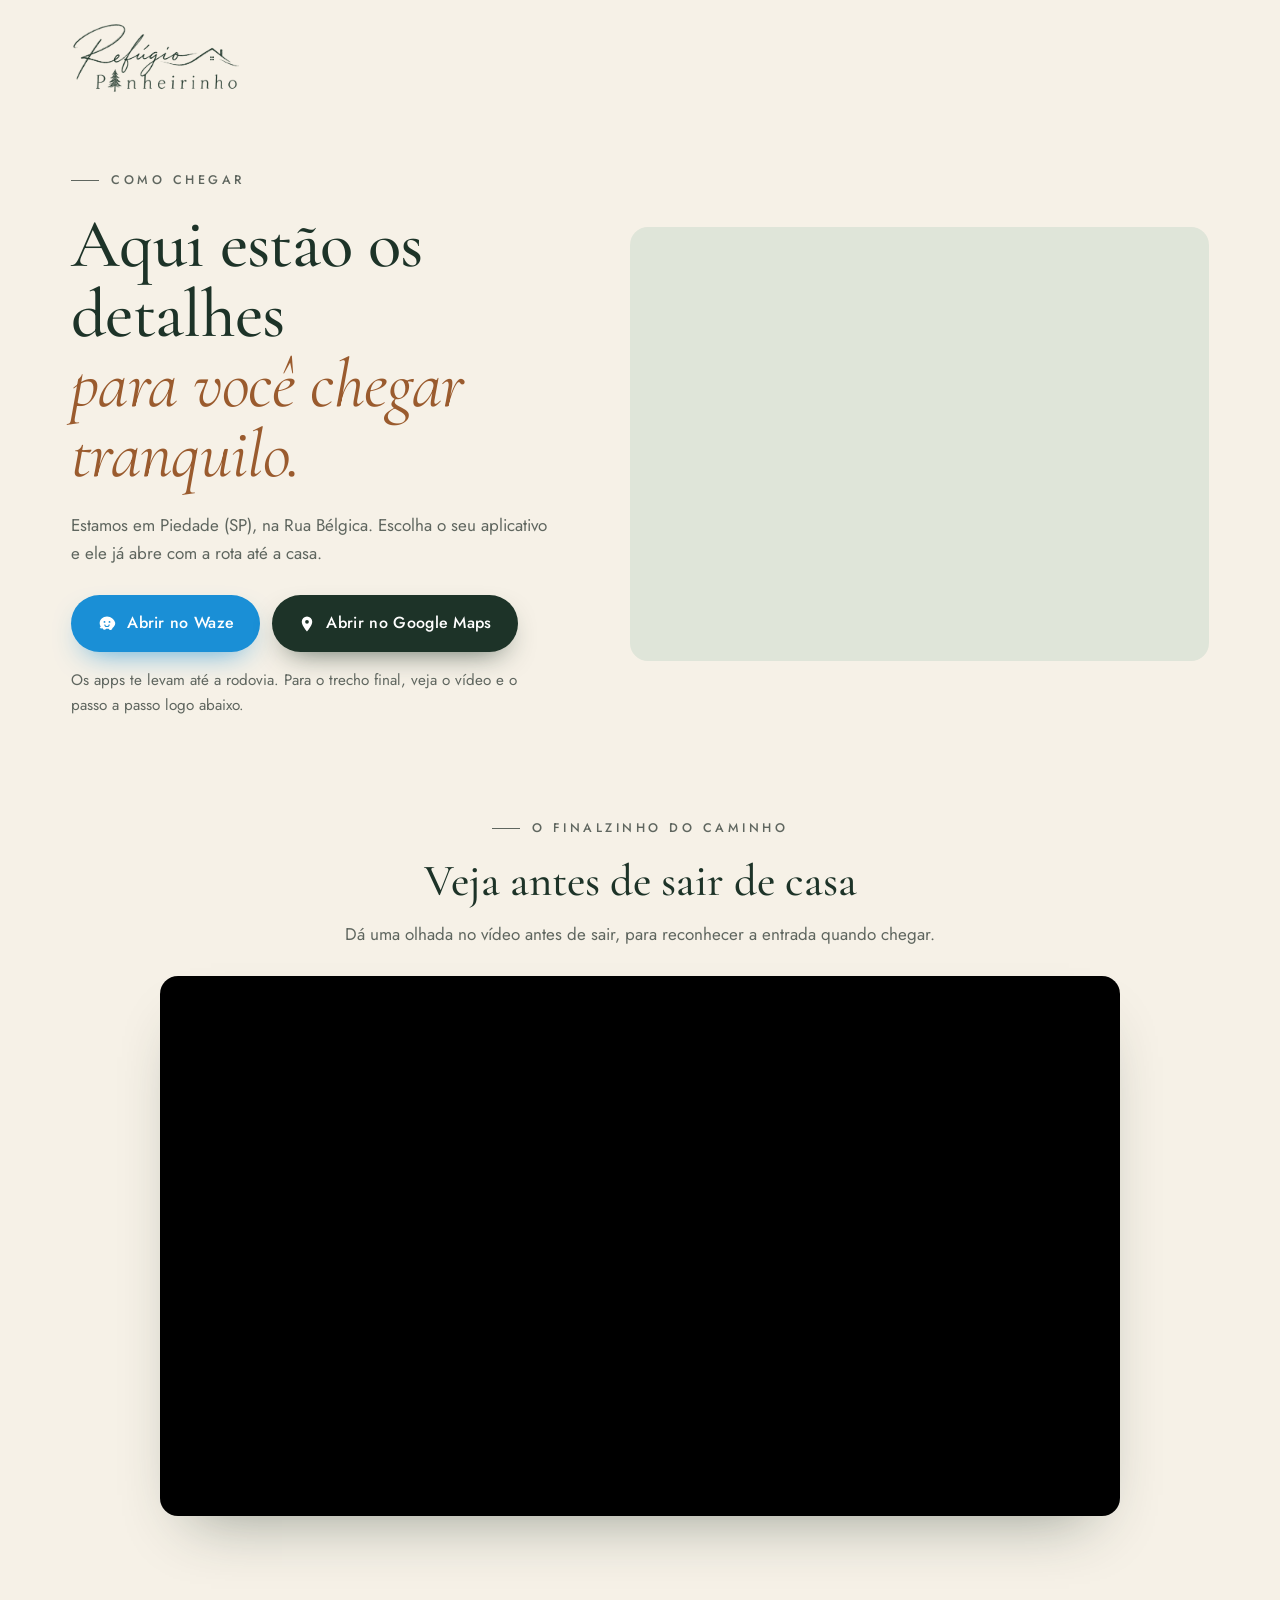
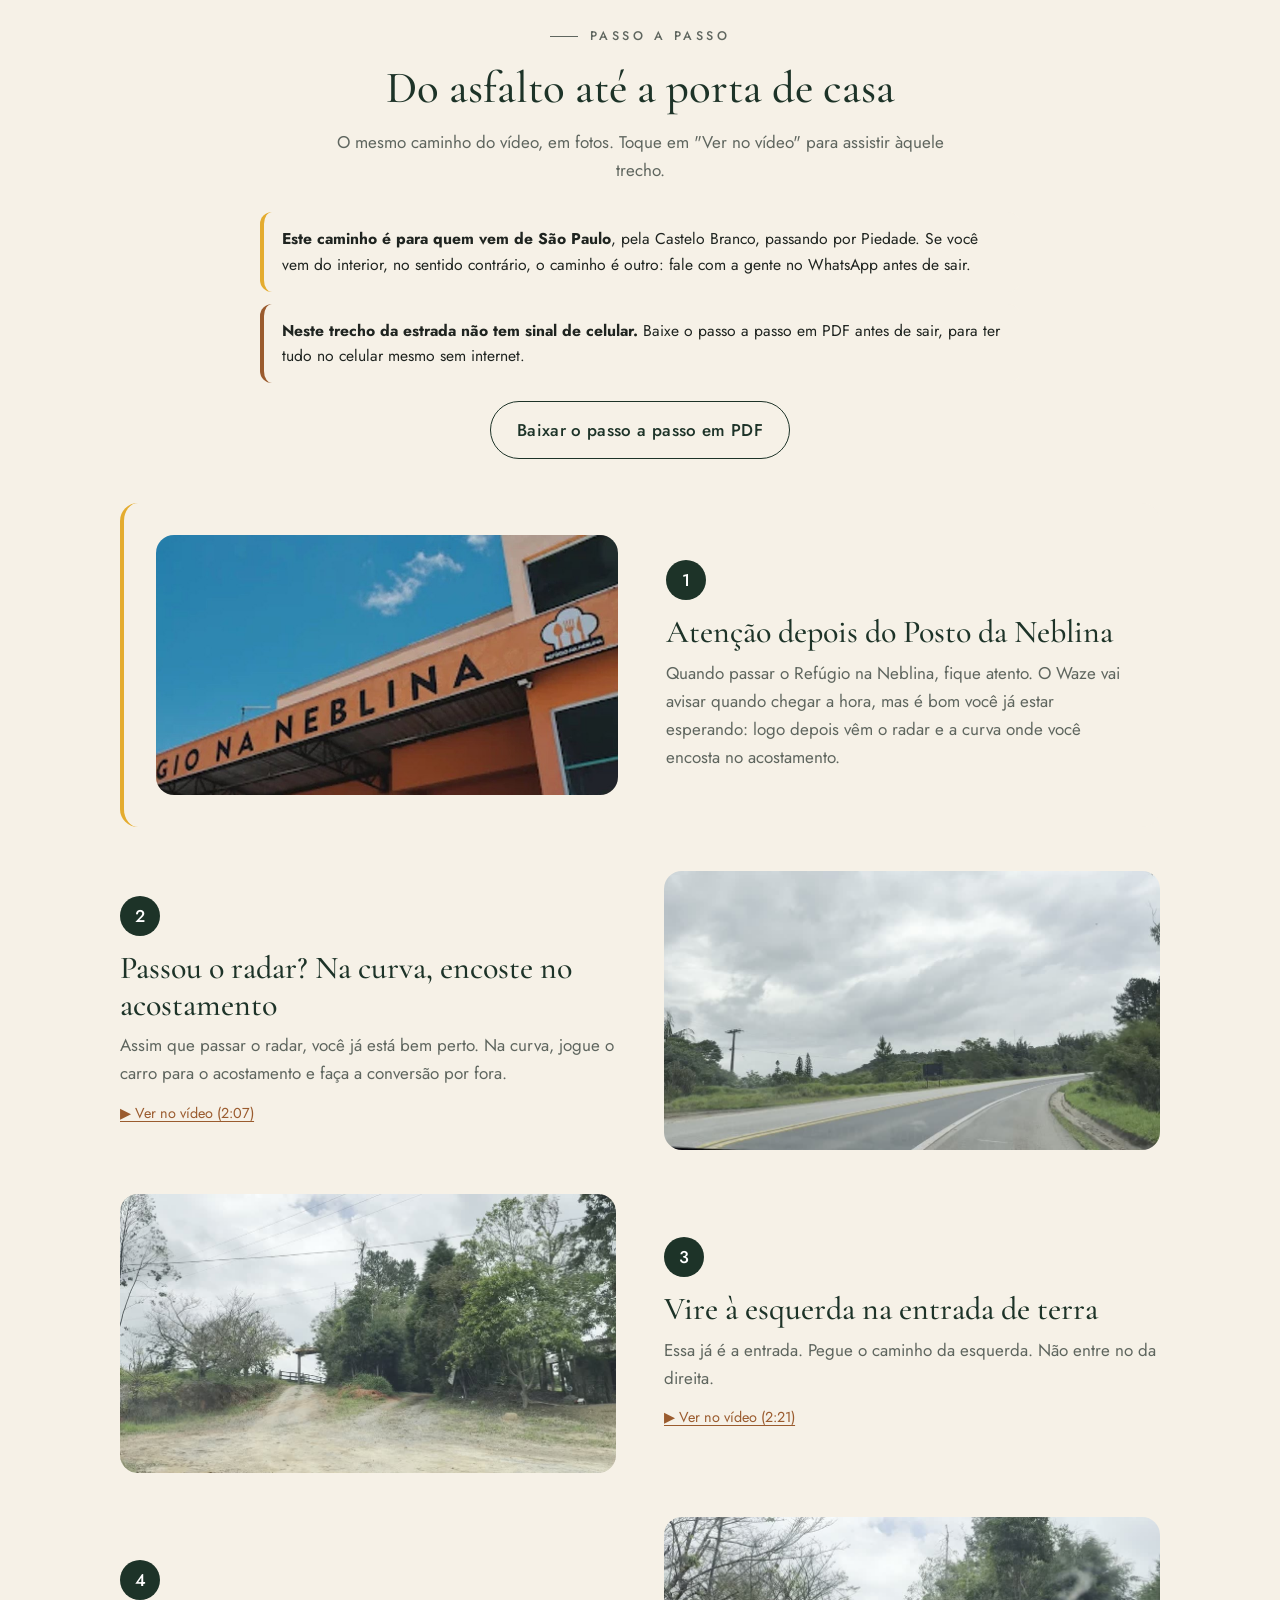
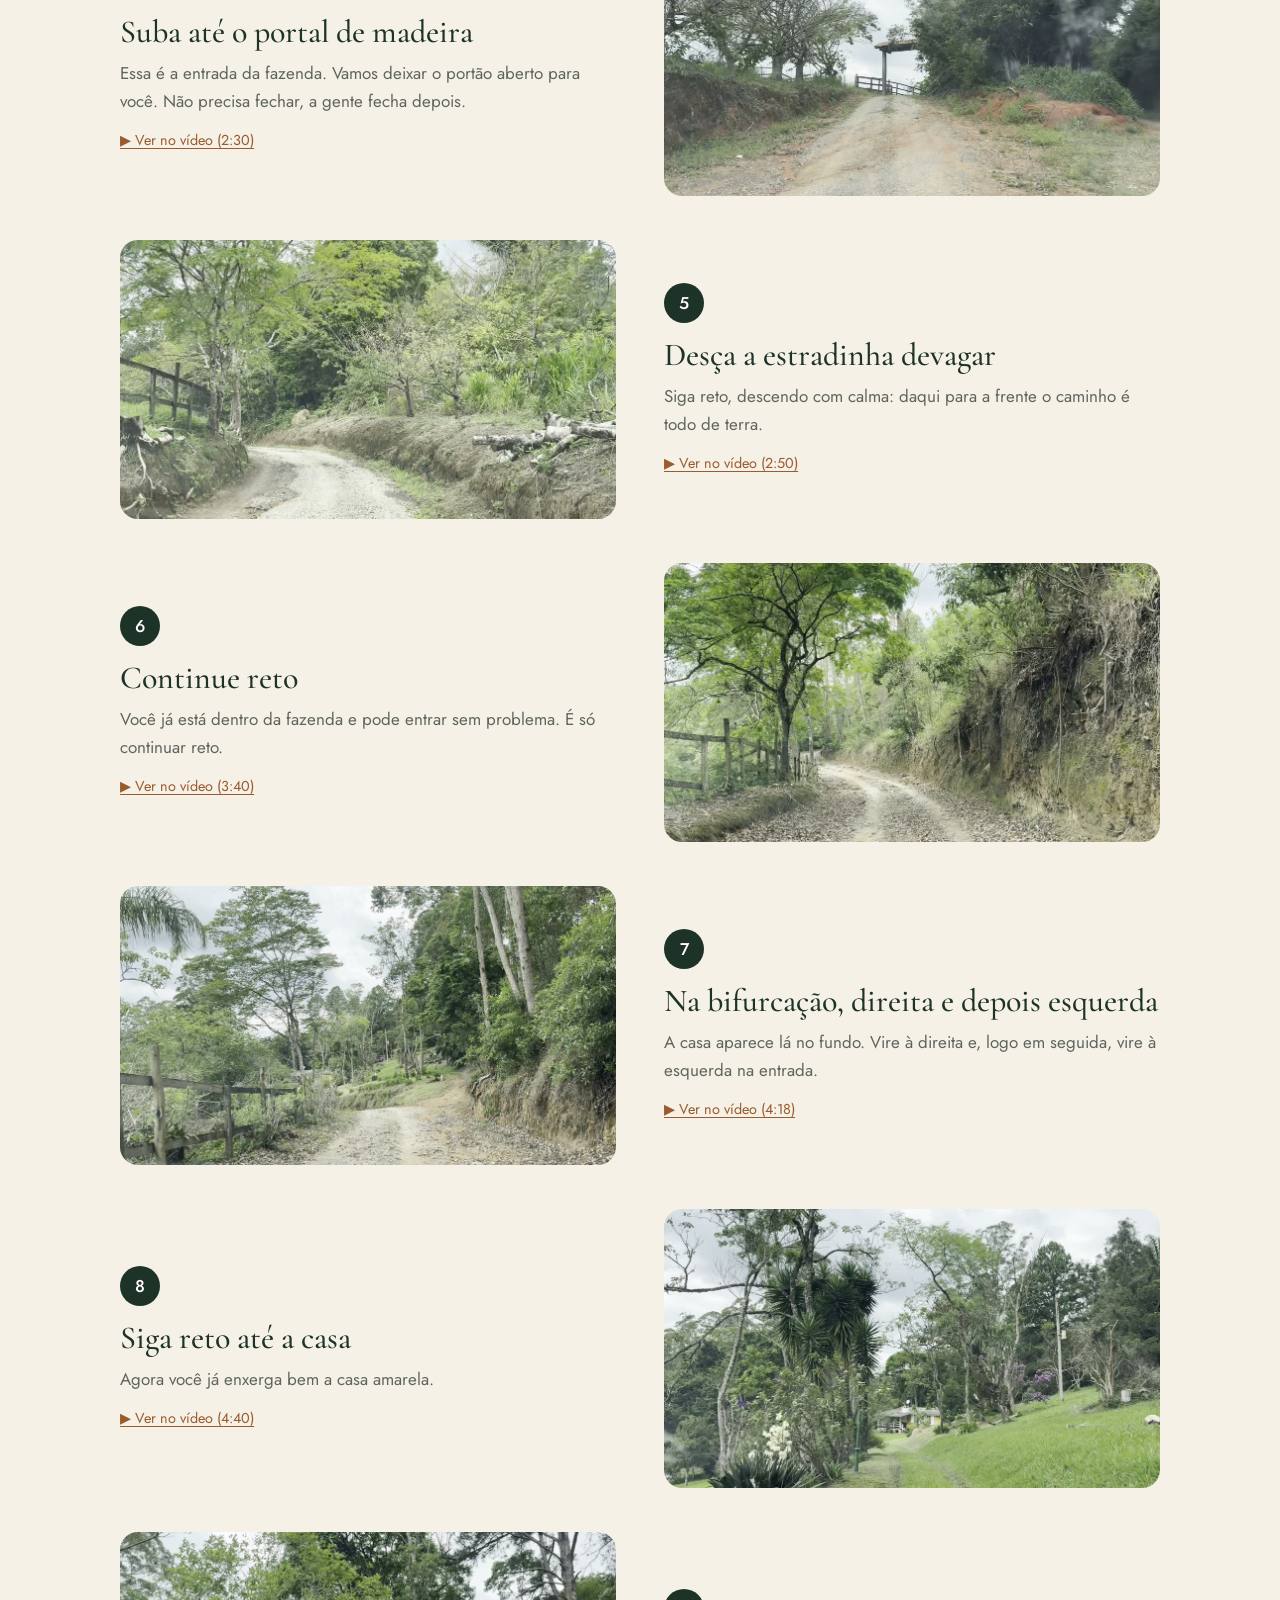
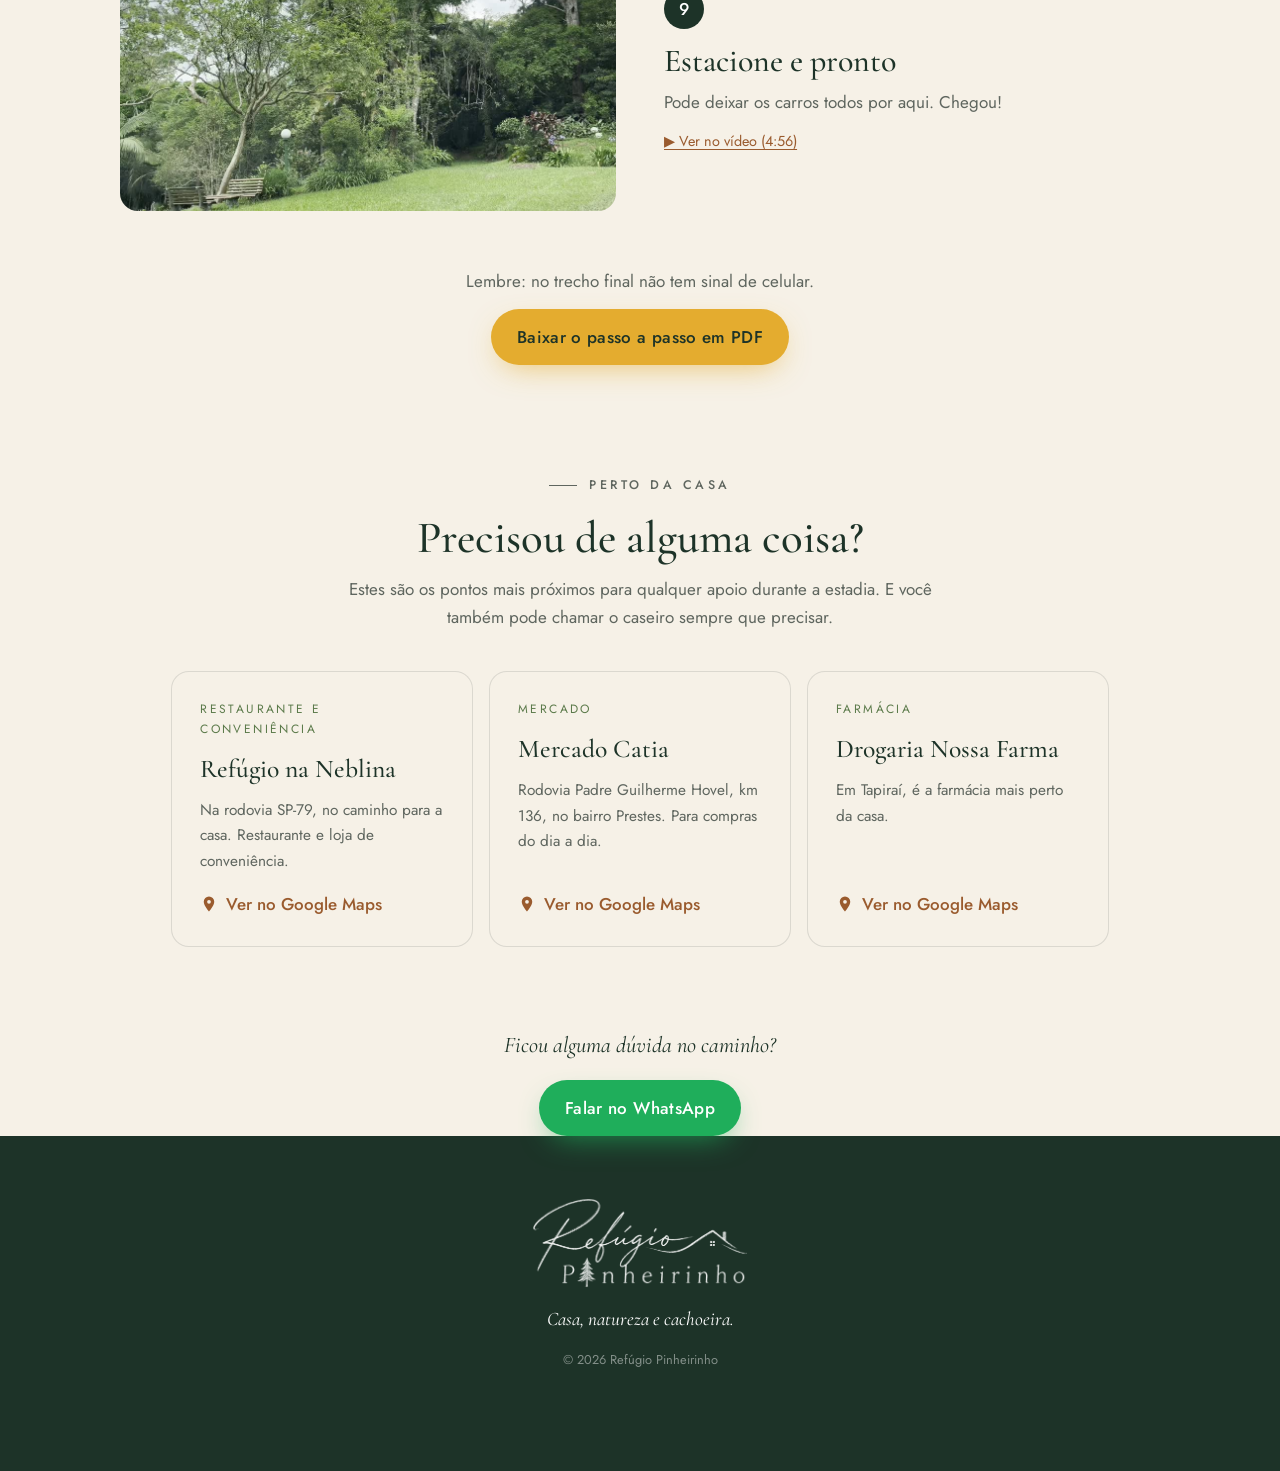
==== localizacao/index.html @ 537b684e "Localização: título acolhedor, aviso de sentido (vindo de São Paulo pela Castelo Branco), aviso de s" ====
<!doctype html>
<html lang="pt-BR">
<head>
  <meta charset="utf-8">
  <meta name="viewport" content="width=device-width, initial-scale=1">
  <title>Como chegar · Refúgio Pinheirinho</title>
  <meta name="description" content="Rota até o Refúgio Pinheirinho, em Piedade (SP): abra no Waze ou no Google Maps e veja o vídeo do trecho final.">
  <meta property="og:title" content="Como chegar ao Refúgio Pinheirinho">
  <meta property="og:description" content="Abra a rota no Waze ou no Google Maps e veja o vídeo do finalzinho do caminho.">
  <meta property="og:image" content="/assets/img/fachada.jpg">
  <meta name="theme-color" content="#1d3328">
  <link rel="icon" href="/assets/img/favicon.svg" type="image/svg+xml">
  <link rel="preconnect" href="https://fonts.googleapis.com">
  <link rel="preconnect" href="https://fonts.gstatic.com" crossorigin>
  <link href="https://fonts.googleapis.com/css2?family=Cormorant+Garamond:ital,wght@0,400;0,500;0,600;1,400;1,500&family=Jost:wght@300;400;500;600&display=swap" rel="stylesheet">
  <link rel="stylesheet" href="/assets/css/style.css?v=202611122143">
</head>
<body class="loc">

<header class="loc__top">
  <div class="wrap">
    <a href="/" class="loc__logo" aria-label="Refúgio Pinheirinho"><img src="/assets/img/logo-dark.png" alt="Refúgio Pinheirinho"></a>
  </div>
</header>

<main>
  <section class="local loc__intro">
    <div class="wrap local__grid">
      <div>
        <p class="eyebrow">Como chegar</p>
        <h1 class="h2">Aqui estão os detalhes<br><em>para você chegar tranquilo.</em></h1>
        <p>Estamos em Piedade (SP), na Rua Bélgica. Escolha o seu aplicativo e ele já abre com a rota até a casa.</p>
        <div class="local__actions">
          <a class="btn btn--route btn--waze" id="lnkWaze" target="_blank" rel="noopener">
            <svg viewBox="0 0 24 24" width="20" height="20" aria-hidden="true"><path fill="currentColor" d="M12 3C7 3 3.2 6.6 3.2 11.1c0 1.6.5 3 1.3 4.2-.5.4-1 1-1.3 1.5.9.5 2.3.6 3.4.4a2.4 2.4 0 0 0 4.4.6h3a2.4 2.4 0 0 0 4.6-.9c2-1.4 3.3-3.6 3.3-6C21 6.6 17 3 12 3Zm-3 7.6a1.1 1.1 0 1 1 0-2.2 1.1 1.1 0 0 1 0 2.2Zm6 0a1.1 1.1 0 1 1 0-2.2 1.1 1.1 0 0 1 0 2.2Zm-6.2 1.9h1.2a2 2 0 0 0 4 0h1.2a3.2 3.2 0 0 1-6.4 0Z"/></svg>
            Abrir no Waze
          </a>
          <a class="btn btn--route btn--gmaps" id="lnkGoogle" target="_blank" rel="noopener">
            <svg viewBox="0 0 24 24" width="18" height="18" aria-hidden="true"><path fill="currentColor" d="M12 2a7 7 0 0 0-7 7c0 5.2 7 13 7 13s7-7.8 7-13a7 7 0 0 0-7-7Zm0 9.5A2.5 2.5 0 1 1 12 6.5a2.5 2.5 0 0 1 0 5Z"/></svg>
            Abrir no Google Maps
          </a>
        </div>
        <p class="local__tip">Os apps te levam até a rodovia. Para o trecho final, veja o vídeo e o passo a passo logo abaixo.</p>
      </div>
      <div class="local__map" id="mapBox"></div>
    </div>

    <div class="wrap route" id="rota">
      <div class="route__head">
        <p class="eyebrow">O finalzinho do caminho</p>
        <h2>Veja antes de sair de casa</h2>
        <p>Dá uma olhada no vídeo antes de sair, para reconhecer a entrada quando chegar.</p>
      </div>
      <div class="route__video" id="routeVideo"></div>
    </div>

    <div class="wrap steps" id="passos">
      <div class="route__head">
        <p class="eyebrow">Passo a passo</p>
        <h2>Do asfalto até a porta de casa</h2>
        <p>O mesmo caminho do vídeo, em fotos. Toque em "Ver no vídeo" para assistir àquele trecho.</p>
      </div>
      <div class="steps__notes">
        <p class="steps__note"><strong>Este caminho é para quem vem de São Paulo</strong>, pela Castelo Branco, passando por Piedade. Se você vem do interior, no sentido contrário, o caminho é outro: fale com a gente no WhatsApp antes de sair.</p>
        <p class="steps__note steps__note--signal"><strong>Neste trecho da estrada não tem sinal de celular.</strong> Baixe o passo a passo em PDF antes de sair, para ter tudo no celular mesmo sem internet.</p>
        <a class="btn btn--line steps__pdf" href="/assets/pdf/como-chegar-refugio-pinheirinho.pdf" download>Baixar o passo a passo em PDF</a>
      </div>
      <ol class="steps__list">
        <li class="step step--alert">
          <figure class="step__img"><img src="/assets/img/rota-0.jpg" alt="Fachada do Refúgio na Neblina, na rodovia" loading="lazy"></figure>
          <div class="step__txt">
            <span class="step__n">1</span>
            <h3>Atenção depois do Posto da Neblina</h3>
            <p>Quando passar o Refúgio na Neblina, fique atento. O Waze vai avisar quando chegar a hora, mas é bom você já estar esperando: logo depois vêm o radar e a curva onde você encosta no acostamento.</p>
          </div>
        </li>
        <li class="step">
          <figure class="step__img"><img src="/assets/img/rota-1.jpg" alt="Encoste no acostamento" loading="lazy"></figure>
          <div class="step__txt">
            <span class="step__n">2</span>
            <h3>Passou o radar? Na curva, encoste no acostamento</h3>
            <p>Assim que passar o radar, você já está bem perto. Na curva, jogue o carro para o acostamento e faça a conversão por fora.</p>
            <button type="button" class="step__play" data-t="127">▶ Ver no vídeo (2:07)</button>
          </div>
        </li>
        <li class="step">
          <figure class="step__img"><img src="/assets/img/rota-2.jpg" alt="Vire à esquerda na entrada de terra" loading="lazy"></figure>
          <div class="step__txt">
            <span class="step__n">3</span>
            <h3>Vire à esquerda na entrada de terra</h3>
            <p>Essa já é a entrada. Pegue o caminho da esquerda. Não entre no da direita.</p>
            <button type="button" class="step__play" data-t="141">▶ Ver no vídeo (2:21)</button>
          </div>
        </li>
        <li class="step">
          <figure class="step__img"><img src="/assets/img/rota-3.jpg" alt="Suba até o portal de madeira" loading="lazy"></figure>
          <div class="step__txt">
            <span class="step__n">4</span>
            <h3>Suba até o portal de madeira</h3>
            <p>Essa é a entrada da fazenda. Vamos deixar o portão aberto para você. Não precisa fechar, a gente fecha depois.</p>
            <button type="button" class="step__play" data-t="150">▶ Ver no vídeo (2:30)</button>
          </div>
        </li>
        <li class="step">
          <figure class="step__img"><img src="/assets/img/rota-4.jpg" alt="Desça a estradinha devagar" loading="lazy"></figure>
          <div class="step__txt">
            <span class="step__n">5</span>
            <h3>Desça a estradinha devagar</h3>
            <p>Siga reto, descendo com calma: daqui para a frente o caminho é todo de terra.</p>
            <button type="button" class="step__play" data-t="170">▶ Ver no vídeo (2:50)</button>
          </div>
        </li>
        <li class="step">
          <figure class="step__img"><img src="/assets/img/rota-5.jpg" alt="Continue reto" loading="lazy"></figure>
          <div class="step__txt">
            <span class="step__n">6</span>
            <h3>Continue reto</h3>
            <p>Você já está dentro da fazenda e pode entrar sem problema. É só continuar reto.</p>
            <button type="button" class="step__play" data-t="220">▶ Ver no vídeo (3:40)</button>
          </div>
        </li>
        <li class="step">
          <figure class="step__img"><img src="/assets/img/rota-6.jpg" alt="Na bifurcação, direita e depois esquerda" loading="lazy"></figure>
          <div class="step__txt">
            <span class="step__n">7</span>
            <h3>Na bifurcação, direita e depois esquerda</h3>
            <p>A casa aparece lá no fundo. Vire à direita e, logo em seguida, vire à esquerda na entrada.</p>
            <button type="button" class="step__play" data-t="258">▶ Ver no vídeo (4:18)</button>
          </div>
        </li>
        <li class="step">
          <figure class="step__img"><img src="/assets/img/rota-7.jpg" alt="Siga reto até a casa" loading="lazy"></figure>
          <div class="step__txt">
            <span class="step__n">8</span>
            <h3>Siga reto até a casa</h3>
            <p>Agora você já enxerga bem a casa amarela.</p>
            <button type="button" class="step__play" data-t="280">▶ Ver no vídeo (4:40)</button>
          </div>
        </li>
        <li class="step">
          <figure class="step__img"><img src="/assets/img/rota-8.jpg" alt="Estacione e pronto" loading="lazy"></figure>
          <div class="step__txt">
            <span class="step__n">9</span>
            <h3>Estacione e pronto</h3>
            <p>Pode deixar os carros todos por aqui. Chegou!</p>
            <button type="button" class="step__play" data-t="296">▶ Ver no vídeo (4:56)</button>
          </div>
        </li>
      </ol>
      <div class="steps__end">
        <p>Lembre: no trecho final não tem sinal de celular.</p>
        <a class="btn btn--solid" href="/assets/pdf/como-chegar-refugio-pinheirinho.pdf" download>Baixar o passo a passo em PDF</a>
      </div>
    </div>

    <div class="wrap near">
      <div class="near__head">
        <p class="eyebrow">Perto da casa</p>
        <h2>Precisou de alguma coisa?</h2>
        <p>Estes são os pontos mais próximos para qualquer apoio durante a estadia. E você também pode chamar o caseiro sempre que precisar.</p>
      </div>
      <div class="near__grid">
        <a class="near__card" target="_blank" rel="noopener" href="https://www.google.com/maps/search/?api=1&amp;query=Restaurante+e+Conveni%C3%AAncia+Ref%C3%BAgio+na+Neblina+Piedade+SP">
          <span class="near__tag">Restaurante e conveniência</span>
          <h3>Refúgio na Neblina</h3>
          <p>Na rodovia SP-79, no caminho para a casa. Restaurante e loja de conveniência.</p>
          <span class="near__link"><svg viewBox="0 0 24 24" width="18" height="18" aria-hidden="true"><path fill="currentColor" d="M12 2a7 7 0 0 0-7 7c0 5.2 7 13 7 13s7-7.8 7-13a7 7 0 0 0-7-7Zm0 9.5A2.5 2.5 0 1 1 12 6.5a2.5 2.5 0 0 1 0 5Z"/></svg> Ver no Google Maps</span>
        </a>
        <a class="near__card" target="_blank" rel="noopener" href="https://www.google.com/maps/search/?api=1&amp;query=Mercado+Catia+Rodovia+Padre+Guilherme+Hovel+km+136+Piedade+SP">
          <span class="near__tag">Mercado</span>
          <h3>Mercado Catia</h3>
          <p>Rodovia Padre Guilherme Hovel, km 136, no bairro Prestes. Para compras do dia a dia.</p>
          <span class="near__link"><svg viewBox="0 0 24 24" width="18" height="18" aria-hidden="true"><path fill="currentColor" d="M12 2a7 7 0 0 0-7 7c0 5.2 7 13 7 13s7-7.8 7-13a7 7 0 0 0-7-7Zm0 9.5A2.5 2.5 0 1 1 12 6.5a2.5 2.5 0 0 1 0 5Z"/></svg> Ver no Google Maps</span>
        </a>
        <a class="near__card" target="_blank" rel="noopener" href="https://www.google.com/maps/search/?api=1&amp;query=Drogaria+Nossa+Farma+de+Tapira%C3%AD">
          <span class="near__tag">Farmácia</span>
          <h3>Drogaria Nossa Farma</h3>
          <p>Em Tapiraí, é a farmácia mais perto da casa.</p>
          <span class="near__link"><svg viewBox="0 0 24 24" width="18" height="18" aria-hidden="true"><path fill="currentColor" d="M12 2a7 7 0 0 0-7 7c0 5.2 7 13 7 13s7-7.8 7-13a7 7 0 0 0-7-7Zm0 9.5A2.5 2.5 0 1 1 12 6.5a2.5 2.5 0 0 1 0 5Z"/></svg> Ver no Google Maps</span>
        </a>
      </div>
    </div>

    <div class="wrap loc__help">
      <p>Ficou alguma dúvida no caminho?</p>
      <a class="btn btn--wa" id="lnkWa" target="_blank" rel="noopener">Falar no WhatsApp</a>
    </div>
  </section>
</main>

<footer class="footer">
  <div class="wrap footer__grid">
    <img class="footer__logo" src="/assets/img/logo-light.png" alt="Refúgio Pinheirinho">
    <p>Casa, natureza e cachoeira.</p>
    <small>© <span id="year"></span> Refúgio Pinheirinho</small>
  </div>
</footer>

<script src="/assets/js/config.js?v=202611122143"></script>
<script>
(() => {
  const C = window.REFUGIO || {};
  const $ = s => document.querySelector(s);
  const setLink = (el, url) => { if (url) el.href = url; else el.hidden = true; };
  setLink($("#lnkWaze"), C.waze);
  setLink($("#lnkGoogle"), C.googleBusiness);
  setLink($("#lnkWa"), C.whatsapp && `https://wa.me/${C.whatsapp}?text=${encodeURIComponent("Olá! Estou a caminho do Refúgio Pinheirinho e fiquei com uma dúvida sobre o caminho.")}`);
  if (C.mapsEmbed) $("#mapBox").innerHTML = `<iframe src="${C.mapsEmbed}" loading="lazy" referrerpolicy="no-referrer-when-downgrade" title="Mapa do Refúgio Pinheirinho"></iframe>`;
  else $("#mapBox").hidden = true;
  const video = (start = 0, autoplay = false) =>
    `<iframe src="https://www.youtube-nocookie.com/embed/${C.routeVideoId}?rel=0&modestbranding=1&playsinline=1${start ? "&start=" + start : ""}${autoplay ? "&autoplay=1" : ""}" title="Como chegar ao Refúgio Pinheirinho" allow="accelerometer; autoplay; clipboard-write; encrypted-media; gyroscope; picture-in-picture; web-share" referrerpolicy="strict-origin-when-cross-origin" allowfullscreen></iframe>`;
  if (C.routeVideoId) {
    $("#routeVideo").innerHTML = video();
    document.querySelectorAll(".step__play").forEach(b => b.addEventListener("click", () => {
      $("#routeVideo").innerHTML = video(+b.dataset.t, true);
      $("#rota").scrollIntoView({ behavior: "smooth", block: "start" });
    }));
  } else {
    $("#rota").hidden = true;
    document.querySelectorAll(".step__play").forEach(b => (b.hidden = true));
  }
  $("#year").textContent = new Date().getFullYear();
})();
</script>
</body>
</html>
---- assets/css/style.css ----
/* =========================================================
   Refúgio Pinheirinho — estilos
   Paleta tirada das fotos: verde da mata, creme do papel da
   logo, madeira da varanda e o amarelo da casa.
   ========================================================= */
:root{
  --forest:#1d3328;
  --forest-2:#27443a;
  --moss:#5b7a4a;
  --cream:#f6f1e7;
  --paper:#fbf8f2;
  --ink:#1f2420;
  --muted:#5f665f;
  --wood:#9a5b2e;
  --sun:#e4ac2f;
  --line:rgba(31,36,32,.12);
  --wa:#1fae5b;

  --serif:"Cormorant Garamond", Georgia, serif;
  --sans:"Jost", system-ui, sans-serif;
  --radius:18px;
  --ease:cubic-bezier(.2,.7,.2,1);
  --gutter:clamp(16px,4vw,56px);
}
*{box-sizing:border-box;margin:0;padding:0}
[hidden]{display:none!important}
html{scroll-behavior:smooth;-webkit-text-size-adjust:100%}
body{font-family:var(--sans);font-weight:400;color:var(--ink);background:var(--paper);font-size:17px;line-height:1.65;overflow-x:hidden}
img{display:block;max-width:100%}
a{color:inherit;text-decoration:none}
button{font:inherit;cursor:pointer;border:0;background:none;color:inherit}
em{font-style:italic;font-weight:400;color:var(--wood)}
.wrap{width:100%;max-width:1240px;margin:0 auto;padding:0 var(--gutter)}
.section{padding:clamp(80px,12vw,150px) 0}
::selection{background:var(--sun);color:var(--forest)}

/* ---------- tipografia ---------- */
.eyebrow{font-size:.78rem;letter-spacing:.28em;text-transform:uppercase;color:var(--moss);font-weight:500;margin-bottom:18px;display:flex;align-items:center;gap:12px}
.eyebrow::before{content:"";width:28px;height:1px;background:currentColor}
.eyebrow--light{color:#cfe0c4}
.h2{font-family:var(--serif);font-weight:500;font-size:clamp(2.3rem,5.4vw,4.3rem);line-height:1.02;letter-spacing:-.01em;color:var(--forest);margin-bottom:28px}
.h2--light{color:#fff}
.h2--light em{color:var(--sun)}
.lead{font-size:clamp(1.08rem,1.5vw,1.25rem);color:var(--ink);margin-bottom:18px;font-weight:300}
.lead--light{color:rgba(255,255,255,.85)}

/* ---------- botões ---------- */
.btn{display:inline-flex;align-items:center;justify-content:center;gap:10px;border-radius:999px;padding:14px 26px;font-weight:500;letter-spacing:.02em;transition:transform .35s var(--ease),background .3s,color .3s,box-shadow .3s;white-space:nowrap}
.btn:hover{transform:translateY(-2px)}
.btn--sm{padding:10px 20px;font-size:.92rem}
.btn--lg{padding:17px 32px;font-size:1.02rem}
.btn--block{width:100%}
.btn--solid{background:var(--sun);color:var(--forest);box-shadow:0 10px 30px -10px rgba(228,172,47,.7)}
.btn--solid:hover{background:#f0bd45}
.btn--ghost{border:1px solid rgba(255,255,255,.55);color:#fff;backdrop-filter:blur(6px);background:rgba(255,255,255,.06)}
.btn--ghost:hover{background:rgba(255,255,255,.16)}
.btn--line{border:1px solid var(--forest);color:var(--forest)}
.btn--line:hover{background:var(--forest);color:#fff}
.btn--wa{background:var(--wa);color:#fff;box-shadow:0 12px 30px -12px rgba(31,174,91,.8)}
.btn--wa:hover{background:#18994f}

/* ---------- NAV ---------- */
.nav{position:fixed;inset:0 0 auto 0;z-index:50;display:flex;align-items:center;gap:28px;padding:14px var(--gutter);transition:background .4s,box-shadow .4s,padding .4s}
.nav__logo{width:140px;flex-shrink:0;position:relative;display:block}
.nav__logo img{width:100%;height:auto;transition:opacity .4s}
.nav__logo .logo-d{position:absolute;inset:0;opacity:0}
.nav__links{display:flex;gap:26px;margin-left:auto;font-size:.95rem;color:#fff}
.nav__links a{position:relative;opacity:.9}
.nav__links a::after{content:"";position:absolute;left:0;right:0;bottom:-4px;height:1px;background:currentColor;transform:scaleX(0);transform-origin:left;transition:transform .35s var(--ease)}
.nav__links a:hover::after,.nav__links a.is-active::after{transform:scaleX(1)}
.nav__burger{display:none;width:42px;height:42px;position:relative;margin-left:auto}
.nav__burger span{position:absolute;left:10px;right:10px;height:1.5px;background:#fff;transition:.35s var(--ease)}
.nav__burger span:first-child{top:16px}.nav__burger span:last-child{top:25px}
.nav.is-solid{background:rgba(251,248,242,.92);backdrop-filter:blur(14px);box-shadow:0 1px 0 var(--line);padding-top:8px;padding-bottom:8px}
.nav.is-solid .logo-l{opacity:0}
.nav.is-solid .logo-d{opacity:1}
.nav.is-solid .nav__links{color:var(--ink)}
.nav.is-solid .nav__burger span{background:var(--ink)}

/* ---------- HERO ---------- */
.hero{position:relative;height:100vh;height:100svh;min-height:600px;overflow:hidden;color:#fff;display:flex;align-items:flex-end}
.hero__media{position:absolute;inset:0;background:var(--forest)}
.hero__slides,.hero__slide{position:absolute;inset:0}
.hero__slide{background-size:cover;background-position:center;opacity:0;transform:scale(1.12);transition:opacity 1.6s ease,transform 9s linear}
.hero__slide.is-active{opacity:1;transform:scale(1)}
.hero__video{position:absolute;top:50%;left:50%;width:100vw;height:56.25vw;min-height:100%;min-width:177.78vh;transform:translate(-50%,-50%);pointer-events:none;border:0;opacity:0;transition:opacity 1.2s}
.hero__video.is-ready{opacity:1}
.hero__shade{position:absolute;inset:0;background:linear-gradient(90deg,rgba(12,22,17,.62) 0%,rgba(12,22,17,.25) 45%,rgba(12,22,17,0) 70%),linear-gradient(180deg,rgba(15,28,21,.5) 0%,rgba(15,28,21,0) 30%,rgba(15,28,21,.2) 60%,rgba(12,22,17,.85) 100%)}
.hero__content{position:relative;z-index:2;padding:0 var(--gutter) clamp(70px,11vh,120px);max-width:1240px;margin:0 auto;width:100%}
.hero__logo{width:min(260px,58vw);margin:0 0 22px;opacity:0;animation:fadeUp 1.2s .2s var(--ease) forwards}
.hero__title{font-family:var(--serif);font-weight:500;font-size:clamp(3rem,9vw,7.5rem);line-height:.95;letter-spacing:-.02em;margin-bottom:24px}
.hero__title em{color:var(--sun)}
.reveal-line{display:block;overflow:hidden}
.reveal-line>span{display:inline-block;transform:translateY(105%);animation:lineUp 1.1s var(--ease) forwards}
.reveal-line:nth-child(1)>span{animation-delay:.35s}
.reveal-line:nth-child(2)>span{animation-delay:.5s}
.reveal-line:nth-child(3)>span{animation-delay:.65s}
.hero__sub{max-width:520px;font-size:clamp(1.02rem,1.5vw,1.2rem);font-weight:300;opacity:0;animation:fadeUp 1s .95s var(--ease) forwards;margin-bottom:32px}
.hero__actions{display:flex;flex-wrap:wrap;gap:14px;opacity:0;animation:fadeUp 1s 1.15s var(--ease) forwards}
.hero__scroll{position:absolute;right:var(--gutter);bottom:40px;z-index:2;width:26px;height:44px;border:1.5px solid rgba(255,255,255,.7);border-radius:20px}
.hero__scroll span{position:absolute;left:50%;top:8px;width:3px;height:8px;margin-left:-1.5px;background:#fff;border-radius:2px;animation:scrollDot 1.8s infinite}
@keyframes lineUp{to{transform:none}}
@keyframes fadeUp{from{opacity:0;transform:translateY(24px)}to{opacity:1;transform:none}}
@keyframes scrollDot{0%{opacity:0;transform:translateY(0)}30%{opacity:1}100%{opacity:0;transform:translateY(16px)}}

/* ---------- MARQUEE ---------- */
.marquee{background:var(--forest);color:var(--cream);overflow:hidden;padding:20px 0;border-top:1px solid rgba(255,255,255,.08)}
.marquee__track{display:flex;gap:34px;width:max-content;animation:marquee 38s linear infinite;font-family:var(--serif);font-size:clamp(1.3rem,2.4vw,1.9rem);font-style:italic;align-items:center}
.marquee i{font-style:normal;color:var(--sun);font-size:.7em}
@keyframes marquee{to{transform:translateX(-50%)}}

/* ---------- reveal ao rolar ---------- */
.reveal{opacity:0;transform:translateY(34px);transition:opacity 1s var(--ease),transform 1s var(--ease)}
.reveal.is-in{opacity:1;transform:none}

/* ---------- INTRO ---------- */
.intro__grid{display:grid;grid-template-columns:1fr 1.05fr;gap:clamp(40px,7vw,110px);align-items:center}
.pills{list-style:none;display:flex;flex-wrap:wrap;gap:10px;margin-top:30px}
.pills li{border:1px solid var(--line);border-radius:999px;padding:8px 16px;font-size:.9rem;background:#fff}
.intro__visual{position:relative;height:clamp(420px,52vw,640px)}
.intro__img{position:absolute;overflow:hidden;border-radius:var(--radius);box-shadow:0 30px 60px -30px rgba(29,51,40,.45)}
.intro__img img{width:100%;height:100%;object-fit:cover;transition:transform 1.2s var(--ease)}
.intro__img:hover img{transform:scale(1.05)}
.intro__img--a{inset:0 22% 18% 0}
.intro__img--b{inset:48% 0 0 40%;border:8px solid var(--paper)}
.intro__stamp{position:absolute;left:-10px;bottom:-4%;width:170px;transform:rotate(-6deg);opacity:.9}

/* ---------- HISTÓRIA ---------- */
.story{background:var(--cream)}
.story__track{position:relative;margin-top:50px;display:grid;gap:clamp(40px,6vw,80px)}
.story__line{position:absolute;left:27px;top:10px;bottom:10px;width:1px;background:var(--line)}
.story__line span{position:absolute;left:0;top:0;width:1px;height:0;background:var(--wood);transition:height .1s linear}
.story__item{position:relative;display:grid;grid-template-columns:56px 1fr 1fr;gap:clamp(20px,4vw,56px);align-items:center}
.story__mark{width:56px;height:56px;border-radius:50%;display:grid;place-items:center;background:var(--paper);border:1px solid var(--wood);color:var(--wood);font-family:var(--serif);font-size:1.3rem;z-index:1}
.story__item h3{font-family:var(--serif);font-weight:500;font-size:clamp(1.6rem,2.6vw,2.2rem);color:var(--forest);margin-bottom:8px}
.story__item p{color:var(--muted);max-width:440px}
.story__pics{display:flex;gap:10px;align-items:stretch}
.story__item .story__pics img{flex:var(--r) 1 0;min-width:0;width:auto;aspect-ratio:var(--r);border-radius:var(--radius)}
.story__item--wide{grid-template-columns:56px 1fr}
.story__item--wide .story__mosaic{grid-column:2;display:grid;gap:10px}
.story__item p.story__sign{margin-top:14px;font-family:var(--serif);font-style:italic;font-size:1.35rem;color:var(--wood)}
.story__item img{width:100%;aspect-ratio:16/10;object-fit:cover;border-radius:var(--radius)}

/* ---------- A CASA ---------- */
.section__head{margin-bottom:46px}
.section__head--row{display:flex;justify-content:space-between;align-items:flex-end;gap:24px;flex-wrap:wrap}
.section__head--center{text-align:center}
.section__head--center .eyebrow{justify-content:center}
.section__head--center .eyebrow::before{display:none}
.rooms__tabs{display:flex;gap:6px;overflow-x:auto;scrollbar-width:none;margin-bottom:22px;border-bottom:1px solid var(--line)}
.rooms__tabs::-webkit-scrollbar{display:none}
.rooms__tab{padding:12px 18px;font-size:.98rem;color:var(--muted);position:relative;white-space:nowrap}
.rooms__tab::after{content:"";position:absolute;left:12px;right:12px;bottom:-1px;height:2px;background:var(--wood);transform:scaleX(0);transition:transform .4s var(--ease)}
.rooms__tab[aria-selected="true"]{color:var(--forest);font-weight:500}
.rooms__tab[aria-selected="true"]::after{transform:scaleX(1)}
.rooms__stage{display:grid;grid-template-columns:1.6fr 1fr;gap:clamp(24px,4vw,56px);align-items:center}
.rooms__photo{position:relative;border-radius:var(--radius);overflow:hidden;aspect-ratio:16/10;background:var(--cream)}
.rooms__photo img{width:100%;height:100%;object-fit:cover;transition:opacity .45s,transform .9s var(--ease)}
.rooms__photo img.is-swap{opacity:0;transform:scale(1.04)}
.rooms__nav{position:absolute;top:50%;transform:translateY(-50%);width:46px;height:46px;border-radius:50%;background:rgba(255,255,255,.88);color:var(--forest);font-size:1.6rem;line-height:1;display:grid;place-items:center;opacity:0;transition:opacity .3s}
.rooms__photo:hover .rooms__nav,.rooms__nav:focus-visible{opacity:1}
.rooms__nav--prev{left:14px}.rooms__nav--next{right:14px}
.rooms__cap{position:absolute;left:14px;bottom:14px;max-width:calc(100% - 110px);background:rgba(29,51,40,.75);color:#fff;font-size:.82rem;padding:4px 12px;border-radius:999px;letter-spacing:.02em}
.rooms__count{position:absolute;right:14px;bottom:14px;background:rgba(29,51,40,.75);color:#fff;font-size:.8rem;padding:4px 12px;border-radius:999px;letter-spacing:.06em}
.rooms__info h3{font-family:var(--serif);font-size:clamp(1.9rem,3vw,2.6rem);font-weight:500;color:var(--forest);margin-bottom:10px}
.rooms__info p{color:var(--muted);margin-bottom:20px}
.rooms__feats{list-style:none;display:grid;gap:10px}
.rooms__feats li{display:flex;gap:12px;align-items:center;font-size:.98rem}
.rooms__feats li::before{content:"";width:8px;height:8px;border-radius:50%;background:var(--sun);flex-shrink:0}
.rooms__info>*{transition:opacity .35s,transform .35s}
.rooms__info.is-swap>*{opacity:0;transform:translateY(10px)}

/* ---------- NATUREZA ---------- */
.nature{background:var(--forest);color:#fff;padding:clamp(80px,12vw,150px) 0 70px;overflow:hidden}
.nature__rail{display:flex;gap:22px;overflow-x:auto;scroll-snap-type:x mandatory;padding:20px var(--gutter) 30px;margin-top:20px;cursor:grab;scrollbar-width:none;overscroll-behavior-x:contain}
.nature__rail::-webkit-scrollbar{display:none}
.nature__rail.is-drag{cursor:grabbing;scroll-snap-type:none}
.nature__rail.is-drag *{pointer-events:none}
.ncard{position:relative;flex:0 0 clamp(270px,34vw,440px);aspect-ratio:3/4;border-radius:var(--radius);overflow:hidden;scroll-snap-align:start;user-select:none}
.ncard img{position:absolute;inset:0;width:100%;height:100%;object-fit:cover;transition:transform 1.2s var(--ease)}
.ncard:hover img{transform:scale(1.07)}
.ncard::after{content:"";position:absolute;inset:0;background:linear-gradient(180deg,transparent 40%,rgba(10,20,15,.85))}
.ncard__body{position:absolute;left:0;right:0;bottom:0;padding:26px;z-index:1}
.ncard__body span{font-family:var(--serif);font-style:italic;color:var(--sun);font-size:1.1rem}
.ncard__body h3{font-family:var(--serif);font-weight:500;font-size:2rem;line-height:1.1;margin:2px 0 8px}
.ncard__body p{font-size:.95rem;opacity:.85;font-weight:300}
.nature__hint{display:flex;align-items:center;gap:16px;font-size:.85rem;letter-spacing:.1em;text-transform:uppercase;opacity:.7}
.nature__bar{flex:0 0 160px;height:2px;background:rgba(255,255,255,.2);position:relative;border-radius:2px;overflow:hidden}
.nature__bar span{position:absolute;inset:0 auto 0 0;width:20%;background:var(--sun);transition:width .15s}

/* ---------- UM DIA ---------- */
.day__grid{display:grid;grid-template-columns:1fr 1fr;gap:clamp(40px,7vw,110px)}
.day__sticky{position:sticky;top:110px;align-self:start}
.day__frame{position:relative;aspect-ratio:4/3;border-radius:var(--radius);overflow:hidden;background:var(--cream)}
.day__frame img{position:absolute;inset:0;width:100%;height:100%;object-fit:cover;opacity:0;transform:scale(1.06);transition:opacity .8s,transform 1.4s var(--ease)}
.day__frame img.is-on{opacity:1;transform:none}
.day__list{list-style:none;padding-top:clamp(0px,14vw,180px)}
.day__list li{padding:clamp(40px,8vh,80px) 0 clamp(40px,8vh,80px) 34px;border-left:1px solid var(--line);position:relative;opacity:.35;transition:opacity .5s}
.day__list li::before{content:"";position:absolute;left:-6px;top:clamp(50px,9vh,90px);width:11px;height:11px;border-radius:50%;background:var(--paper);border:1px solid var(--wood);transition:background .4s,transform .4s}
.day__list li.is-on{opacity:1}
.day__list li.is-on::before{background:var(--sun);border-color:var(--sun);transform:scale(1.4)}
.day__list time{font-family:var(--serif);font-style:italic;color:var(--wood);font-size:1.3rem}
.day__list h3{font-family:var(--serif);font-weight:500;font-size:clamp(1.7rem,2.8vw,2.4rem);color:var(--forest);line-height:1.1;margin:4px 0 10px}
.day__list p{color:var(--muted);max-width:420px}

/* ---------- GALERIA ---------- */
.gallery{background:var(--cream)}
.chips{display:flex;flex-wrap:wrap;gap:8px}
.chip{padding:9px 18px;border-radius:999px;border:1px solid var(--line);font-size:.92rem;background:#fff;transition:.3s}
.chip:hover{border-color:var(--forest)}
.chip.is-on{background:var(--forest);color:#fff;border-color:var(--forest)}
.masonry{display:grid;grid-template-columns:repeat(auto-fill,minmax(260px,1fr));gap:16px}
.masonry figure{aspect-ratio:16/10;border-radius:14px;overflow:hidden;position:relative;cursor:zoom-in;transition:opacity .4s,transform .4s}
.masonry figure.is-hidden{display:none}
.masonry img{width:100%;height:100%;object-fit:cover;transition:transform 1s var(--ease)}
.masonry figure:hover img{transform:scale(1.05)}
.masonry figcaption{position:absolute;left:12px;bottom:12px;background:rgba(251,248,242,.92);color:var(--forest);font-size:.82rem;padding:4px 12px;border-radius:999px;opacity:0;transform:translateY(6px);transition:.35s}
.masonry figure:hover figcaption{opacity:1;transform:none}
.masonry figure.tall img{aspect-ratio:4/5;object-fit:cover}

/* ---------- LIGHTBOX ---------- */
.lightbox{position:fixed;inset:0;z-index:100;background:rgba(12,20,16,.94);display:flex;align-items:center;justify-content:center;padding:60px 70px;animation:fadeIn .3s}
.lightbox[hidden]{display:none}
.lightbox figure{max-width:1200px;width:100%;text-align:center}
.lightbox img{max-height:80vh;width:auto;margin:0 auto;border-radius:10px}
.lightbox figcaption{color:#fff;opacity:.8;margin-top:14px;font-family:var(--serif);font-style:italic;font-size:1.2rem}
.lightbox__close{position:absolute;top:16px;right:22px;color:#fff;font-size:2.4rem;line-height:1;width:48px;height:48px}
.lightbox__nav{position:absolute;top:50%;transform:translateY(-50%);color:#fff;font-size:3rem;width:56px;height:56px;opacity:.75}
.lightbox__nav:hover{opacity:1}
.lightbox__nav--prev{left:10px}.lightbox__nav--next{right:10px}
.film{width:min(1100px,100%);aspect-ratio:16/9}
.film iframe{width:100%;height:100%;border:0;border-radius:10px}
@keyframes fadeIn{from{opacity:0}}

/* ---------- RESERVA ---------- */
.booking{position:relative;color:#fff;overflow:hidden}
.booking__bg{position:absolute;inset:0;background-size:cover;background-position:center}
.booking__bg::after{content:"";position:absolute;inset:0;background:linear-gradient(110deg,rgba(18,34,26,.95) 0%,rgba(18,34,26,.86) 45%,rgba(18,34,26,.55) 100%)}
.booking__grid{position:relative;display:grid;grid-template-columns:.7fr 1.3fr;gap:clamp(36px,6vw,90px);align-items:center}
.channels{display:flex;flex-wrap:wrap;align-items:center;gap:10px;margin-top:26px;font-size:.92rem;color:rgba(255,255,255,.75)}
.channels a{border:1px solid rgba(255,255,255,.35);border-radius:999px;padding:6px 14px;color:#fff;transition:.3s}
.channels a:hover{background:#fff;color:var(--forest)}
.channels a[hidden]{display:none}
.bform{background:var(--paper);color:var(--ink);border-radius:24px;padding:clamp(18px,3vw,32px);display:grid;grid-template-columns:1.1fr 1fr;gap:clamp(18px,3vw,32px);box-shadow:0 40px 80px -30px rgba(0,0,0,.6)}
.cal__head{display:flex;align-items:center;gap:8px;margin-bottom:10px}
.cal__months{flex:1;text-align:center;white-space:nowrap;font-family:var(--serif);font-size:1.25rem;font-weight:500;color:var(--forest);text-transform:capitalize}
.cal__arrow{width:36px;height:36px;border-radius:50%;border:1px solid var(--line);font-size:1.3rem;line-height:1;display:grid;place-items:center;transition:.25s}
.cal__arrow:hover:not(:disabled){background:var(--forest);color:#fff}
.cal__arrow:disabled{opacity:.3;cursor:default}
.cal__grid{display:grid;grid-template-columns:repeat(7,1fr);gap:2px;text-align:center}
.cal__dow{font-size:.72rem;letter-spacing:.08em;text-transform:uppercase;color:var(--muted);padding:6px 0}
.cal__day{aspect-ratio:1;display:grid;place-items:center;font-size:.92rem;border-radius:10px;position:relative;transition:background .2s,color .2s}
.cal__day:hover:not(:disabled){background:var(--cream)}
.cal__day:disabled{color:#b9bdb7;cursor:not-allowed}
.cal__day.is-off{text-decoration:line-through;color:#b9bdb7;background:repeating-linear-gradient(135deg,transparent 0 4px,rgba(0,0,0,.035) 4px 8px)}
.cal__day.is-today{font-weight:600;color:var(--wood)}
.cal__day.in-range{background:rgba(228,172,47,.22);border-radius:0}
.cal__day.is-start,.cal__day.is-end{background:var(--forest)!important;color:#fff!important;border-radius:10px}
.cal__legend{display:flex;gap:18px;font-size:.8rem;color:var(--muted);margin-top:12px}
.cal__legend span{display:flex;align-items:center;gap:6px}
.dot{width:10px;height:10px;border-radius:3px;display:inline-block}
.dot--sel{background:var(--forest)}
.dot--off{background:repeating-linear-gradient(135deg,#ccc 0 2px,#eee 2px 4px)}
.bform__summary{display:flex;flex-direction:column;gap:16px}
.bform__dates{display:grid;grid-template-columns:1fr 1fr .7fr;border:1px solid var(--line);border-radius:14px;overflow:hidden}
.bform__dates>div{padding:10px 14px;border-right:1px solid var(--line)}
.bform__dates>div:last-child{border-right:0}
.bform__dates small{display:block;font-size:.7rem;letter-spacing:.12em;text-transform:uppercase;color:var(--muted)}
.bform__dates strong{font-weight:500;color:var(--forest);font-size:1rem}
.bform label{display:flex;flex-direction:column;gap:6px;font-size:.85rem;color:var(--muted)}
.bform .opt{font-size:.78rem;opacity:.75}
.bform input,.bform textarea{font:inherit;font-size:1rem;color:var(--ink);border:1px solid var(--line);border-radius:12px;padding:11px 14px;background:#fff;resize:vertical;transition:border-color .2s}
.bform input:focus,.bform textarea:focus{outline:none;border-color:var(--forest)}
.bform__row{display:grid;grid-template-columns:1fr auto;gap:12px;align-items:end}
.bform__row input{min-width:0}
.stepper{display:flex;align-items:center;border:1px solid var(--line);border-radius:12px;background:#fff;height:46px}
.stepper button{width:40px;height:100%;font-size:1.2rem;color:var(--forest)}
.stepper output{min-width:28px;text-align:center;color:var(--ink);font-size:1rem}
.bform__msg{font-size:.88rem;color:#b3452c;min-height:1.2em}
.bform__msg.ok{color:var(--moss)}
.bform__note{font-size:.8rem;color:var(--muted);text-align:center}

/* ---------- INSTAGRAM ---------- */
.insta__handle{display:inline-block;font-family:var(--serif);font-style:italic;font-size:1.4rem;color:var(--wood);border-bottom:1px solid currentColor}
.insta__grid{display:grid;grid-template-columns:repeat(6,1fr);gap:10px;margin-top:10px}
.insta__grid a{position:relative;aspect-ratio:1;overflow:hidden;border-radius:12px}
.insta__grid img{width:100%;height:100%;object-fit:cover;transition:transform .8s var(--ease)}
.insta__grid a::after{content:"";position:absolute;inset:0;background:rgba(29,51,40,.45) url("data:image/svg+xml,%3Csvg xmlns='http://www.w3.org/2000/svg' viewBox='0 0 24 24' fill='none' stroke='white' stroke-width='1.6'%3E%3Crect x='3' y='3' width='18' height='18' rx='5'/%3E%3Ccircle cx='12' cy='12' r='4'/%3E%3Ccircle cx='17.5' cy='6.5' r='.8' fill='white'/%3E%3C/svg%3E") center/34px no-repeat;opacity:0;transition:opacity .35s}
.insta__grid a:hover::after{opacity:1}
.insta__grid a:hover img{transform:scale(1.08)}

/* ---------- LOCAL ---------- */
.local{background:var(--cream)}
.local__grid{display:grid;grid-template-columns:1fr 1.2fr;gap:clamp(36px,6vw,90px);align-items:center}
.local__grid p{color:var(--muted)}
.local__actions{display:flex;flex-wrap:wrap;gap:12px;margin-top:28px}
.local__actions a[hidden]{display:none}
.local__tip{margin-top:16px;font-size:.95rem}
.btn--route{color:#fff;padding:15px 26px;font-size:1rem}
.btn--waze{background:#1a8fd6;box-shadow:0 12px 30px -14px rgba(26,143,214,.85)}
.btn--waze:hover{background:#1580c0}
.btn--gmaps{background:var(--forest);box-shadow:0 12px 30px -14px rgba(29,51,40,.8)}
.btn--gmaps:hover{background:#264536}
/* Página /localizacao */
.loc__top{position:absolute;inset:0 0 auto 0;z-index:5;padding:22px 0}
.loc__logo img{width:170px}
.loc__intro{padding-top:clamp(130px,16vw,170px)}
.loc__intro h1{margin-bottom:22px}
.local__map[hidden]{display:none}
.loc__help{margin-top:clamp(48px,7vw,80px);text-align:center;display:flex;flex-direction:column;align-items:center;gap:16px}
.loc__help p{font-family:var(--serif);font-style:italic;font-size:1.4rem;color:var(--forest)}
.steps{margin-top:clamp(64px,9vw,110px)}
.steps__list{list-style:none;padding:0;margin:0 auto;max-width:1040px;display:grid;gap:clamp(28px,4vw,44px)}
.step{display:grid;grid-template-columns:1fr 1fr;gap:clamp(20px,4vw,48px);align-items:center}
.step:nth-child(even) .step__img{order:2}
.step__img{margin:0;border-radius:var(--radius);overflow:hidden;aspect-ratio:16/9;background:#dfe5d9}
.step__img img{width:100%;height:100%;object-fit:cover}
.step__n{display:inline-grid;place-items:center;width:40px;height:40px;border-radius:50%;background:var(--forest);color:#fff;font-weight:500;margin-bottom:14px}
.step__txt h3{font-family:var(--serif);font-weight:500;font-size:clamp(1.5rem,2.6vw,2rem);line-height:1.15;color:var(--forest);margin-bottom:8px}
.step__txt p{color:var(--muted)}
.step--alert{background:var(--cream);border-left:4px solid var(--sun);border-radius:var(--radius);padding:clamp(20px,3vw,32px)}
.step__play{margin-top:14px;font:inherit;font-size:.9rem;color:var(--wood);background:none;border:0;padding:0;cursor:pointer;text-decoration:underline;text-underline-offset:3px}
.step__play[hidden]{display:none}
#rota{scroll-margin-top:20px}
.route{margin-top:clamp(56px,8vw,100px)}
.route[hidden]{display:none}
.route__head{max-width:640px;margin:0 auto 28px;text-align:center}
.route__head .eyebrow{justify-content:center}
.route__head h2{font-family:var(--serif);font-weight:500;font-size:clamp(1.9rem,3.6vw,2.8rem);line-height:1.1;color:var(--forest);margin-bottom:14px}
.route__head p{color:var(--muted)}
.route__video{max-width:960px;margin:0 auto;border-radius:var(--radius);overflow:hidden;aspect-ratio:16/9;background:#000;box-shadow:0 30px 60px -30px rgba(29,51,40,.45)}
.route__video iframe{width:100%;height:100%;border:0;display:block}
.local__map{border-radius:var(--radius);overflow:hidden;aspect-ratio:4/3;background:#dfe5d9}
.local__map iframe{width:100%;height:100%;border:0}
.local__mapph{position:relative;height:100%}
.local__mapph img{width:100%;height:100%;object-fit:cover;filter:grayscale(.4) brightness(.75)}
.local__mapph span{position:absolute;inset:auto 0 0 0;padding:18px;color:#fff;font-family:var(--serif);font-style:italic;font-size:1.2rem}

/* ---------- CTA FINAL ---------- */
.final{position:relative;min-height:80vh;display:grid;place-items:center;text-align:center;overflow:hidden;color:#fff}
.final__bg{position:absolute;inset:-15% 0;background-size:cover;background-position:center}
.final::before{content:"";position:absolute;inset:0;background:rgba(12,24,18,.55);z-index:1}
.final__content{position:relative;z-index:2}
.final .h2{font-size:clamp(2.6rem,6.5vw,5.6rem);margin-bottom:36px}

/* ---------- FOOTER ---------- */
.footer{background:var(--forest);color:rgba(255,255,255,.75);padding:60px 0 100px;text-align:center}
.footer__grid{display:flex;flex-direction:column;align-items:center;gap:14px}
.footer__logo{width:220px;opacity:.95}
.footer p{font-family:var(--serif);font-style:italic;font-size:1.2rem;color:#fff}
.footer__links{display:flex;gap:22px}
.footer__links a:hover{color:var(--sun)}
.footer__links a[hidden]{display:none}
.footer small{font-size:.8rem;opacity:.6}

/* ---------- WhatsApp flutuante ---------- */
.wa-float{position:fixed;right:20px;bottom:20px;z-index:60;display:flex;align-items:center;gap:10px;background:var(--wa);color:#fff;border-radius:999px;padding:12px;box-shadow:0 14px 30px -10px rgba(0,0,0,.45);transition:transform .35s var(--ease),padding .35s;transform:translateY(120px)}
.wa-float.is-in{transform:none}
.wa-float span{max-width:0;overflow:hidden;white-space:nowrap;transition:max-width .4s var(--ease);font-weight:500}
.wa-float:hover span{max-width:180px;padding-right:6px}
.wa-float::before{content:"";position:absolute;inset:0;border-radius:inherit;border:2px solid var(--wa);animation:pulse 2.4s infinite}
@keyframes pulse{0%{opacity:.8;transform:scale(1)}100%{opacity:0;transform:scale(1.35)}}

/* ---------- RESPONSIVO ---------- */
@media (max-width:1000px){
  .nav__links{position:fixed;inset:0;background:var(--forest);color:#fff!important;flex-direction:column;align-items:center;justify-content:center;gap:22px;font-family:var(--serif);font-size:2rem;opacity:0;pointer-events:none;transition:opacity .4s;margin:0}
  .nav.is-open .nav__links{opacity:1;pointer-events:auto}
  .nav.is-open .nav__burger span{background:#fff}
  .nav.is-open .nav__burger span:first-child{transform:translateY(4.5px) rotate(45deg)}
  .nav.is-open .nav__burger span:last-child{transform:translateY(-4.5px) rotate(-45deg)}
  .nav__burger{display:block;z-index:2}
  .nav__cta{display:none}
  .intro__grid,.rooms__stage,.booking__grid,.local__grid,.day__grid{grid-template-columns:1fr}
  .bform{grid-template-columns:1fr}
  .day__sticky{position:sticky;top:64px;z-index:2;background:var(--paper);padding-bottom:12px}
  .day__sticky .h2{display:none}
  .day__sticky .eyebrow{display:none}
  .day__frame{aspect-ratio:16/9}
  .day__list{padding-top:0}
  .insta__grid{grid-template-columns:repeat(3,1fr)}
  .story__item{grid-template-columns:56px 1fr}
  .story__item img,.story__pics{grid-column:2}
}
@media (max-width:600px){
  body{font-size:16px}
  .hero__logo{margin-top:0}
  .hero__actions .btn{width:100%}
  .local__actions .btn--route{flex:1 1 100%}
  .step{grid-template-columns:1fr;gap:14px}
  .step:nth-child(even) .step__img{order:0}
  .hero__scroll{display:none}
  .intro__visual{height:440px}
  .intro__stamp{display:none}
  .story__item{grid-template-columns:44px 1fr;gap:16px}
  .story__mark{width:44px;height:44px;font-size:1.1rem}
  .story__line{left:21px}
  .story__pics{flex-direction:column}
  .story__item .story__pics img{flex:none;width:100%}
  .story__mosaic{grid-template-columns:1fr 1fr}
  .story__mosaic .story__pics{display:contents}
  .story__item .story__mosaic img{grid-column:auto;aspect-ratio:1;object-fit:cover}
  .story__item .story__mosaic .story__pics:first-child img:first-child{grid-column:1/-1;aspect-ratio:1.5}
  .masonry{grid-template-columns:1fr 1fr;gap:10px}
  .bform__row{grid-template-columns:1fr}
  .stepper{width:max-content}
  .lightbox{padding:50px 10px}
  .lightbox__nav{top:auto;bottom:10px;transform:none}
  .wa-float{right:14px;bottom:14px}
}
@media (prefers-reduced-motion:reduce){
  *,*::before,*::after{animation-duration:.01ms!important;animation-iteration-count:1!important;transition-duration:.01ms!important;scroll-behavior:auto!important}
  .reveal{opacity:1;transform:none}
}

/* logo do menu some no topo (o hero já mostra a logo grande) */
.nav__logo{transition:opacity .4s}
.nav:not(.is-solid):not(.is-open) .nav__logo{opacity:0;pointer-events:none}

/* ---------- cachoeira ---------- */
.falls{background:var(--cream)}
.falls__head{display:grid;grid-template-columns:1fr 1.1fr;gap:clamp(28px,5vw,72px);align-items:center}
.falls__text .lead{max-width:470px}
.falls__video{border-radius:var(--radius);overflow:hidden;aspect-ratio:4/3;background:var(--forest)}
.falls__video video{width:100%;height:100%;object-fit:cover;display:block}
.falls__pics{display:grid;gap:10px;margin-top:clamp(28px,4vw,48px)}
.falls__row{display:flex;gap:10px}
.falls__row img{flex:var(--r) 1 0;min-width:0;aspect-ratio:var(--r);object-fit:cover;border-radius:var(--radius)}
@media (max-width:900px){
  .falls__head{grid-template-columns:1fr}
}
@media (max-width:600px){
  .falls__pics{grid-template-columns:1fr 1fr}
  .falls__row{display:contents}
  .falls__row img{aspect-ratio:1;width:100%}
}
.falls--lake{background:var(--paper)}
.falls__media{border-radius:var(--radius);overflow:hidden;aspect-ratio:3/2}
.falls__media img{width:100%;height:100%;object-fit:cover;display:block}
@media (min-width:901px){ .falls--flip .falls__text{order:2} }
@media (max-width:600px){
}
/* ---------- perto da casa (localização) ---------- */
.near{margin-top:clamp(64px,9vw,110px);max-width:1040px}
.near__head{text-align:center;max-width:620px;margin:0 auto clamp(24px,4vw,40px)}
.near__head .eyebrow{justify-content:center}
.near__head h2{font-family:var(--serif);font-weight:500;font-size:clamp(1.9rem,3.6vw,2.8rem);line-height:1.1;color:var(--forest);margin-bottom:12px}
.near__head p{color:var(--muted)}
.near__grid{display:grid;grid-template-columns:repeat(3,1fr);gap:16px}
.near__card{display:flex;flex-direction:column;gap:8px;background:var(--cream);border:1px solid var(--line);border-radius:var(--radius);padding:clamp(20px,3vw,28px);transition:transform .3s var(--ease),box-shadow .3s}
.near__card:hover{transform:translateY(-2px);box-shadow:0 14px 30px -18px rgba(29,51,40,.35)}
.near__tag{font-size:.75rem;letter-spacing:.2em;text-transform:uppercase;color:var(--moss)}
.near__card h3{font-family:var(--serif);font-weight:500;font-size:1.6rem;color:var(--forest)}
.near__card p{color:var(--muted);font-size:.96rem}
.near__link{margin-top:auto;padding-top:8px;display:inline-flex;align-items:center;gap:8px;color:var(--wood);font-weight:500}
@media (max-width:900px){ .near__grid{grid-template-columns:1fr} }
.steps__notes{max-width:760px;margin:0 auto clamp(28px,4vw,44px);display:grid;gap:12px;text-align:left}
.steps__note{background:var(--cream);border-left:4px solid var(--sun);border-radius:12px;padding:14px 18px;color:var(--ink);font-size:.98rem}
.steps__note--signal{border-left-color:var(--wood)}
.steps__pdf{justify-self:center;margin-top:6px}
.steps__end{text-align:center;margin-top:clamp(36px,5vw,56px);display:grid;gap:14px;justify-items:center}
.steps__end p{color:var(--muted)}
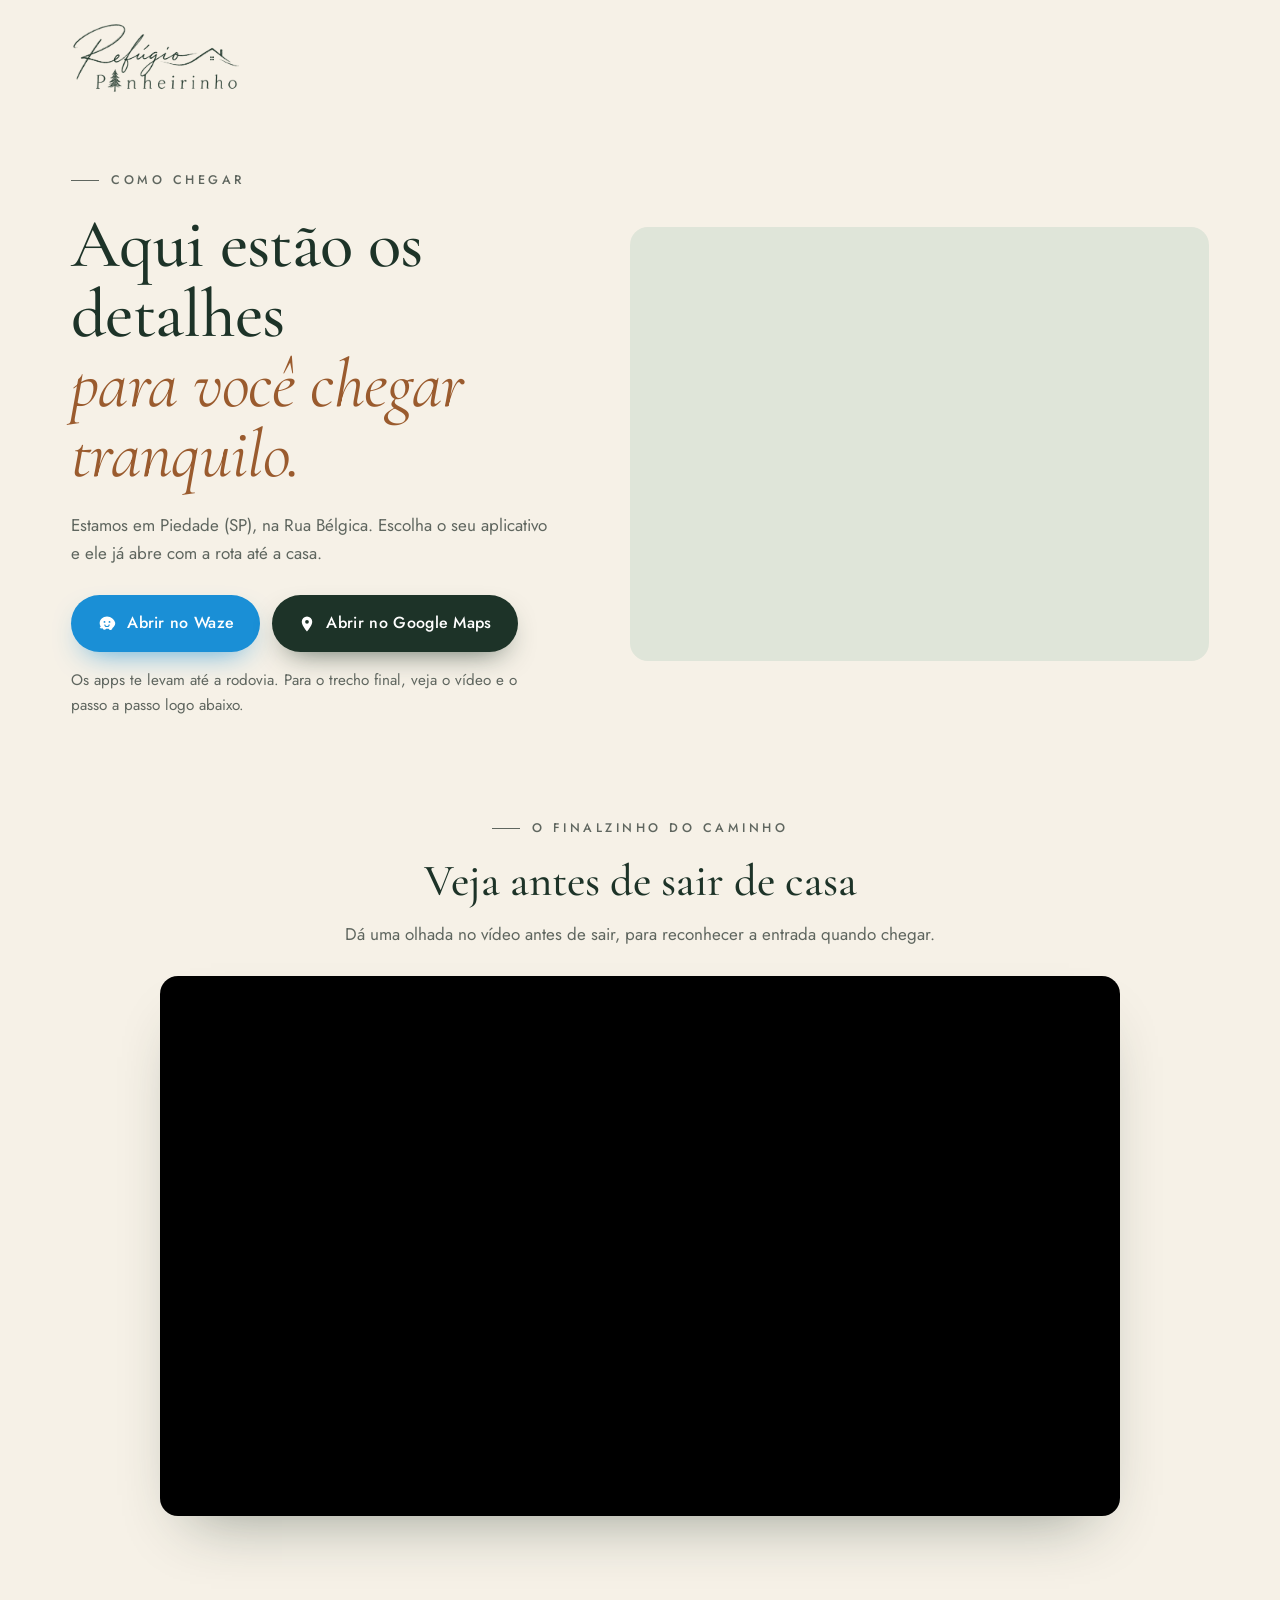
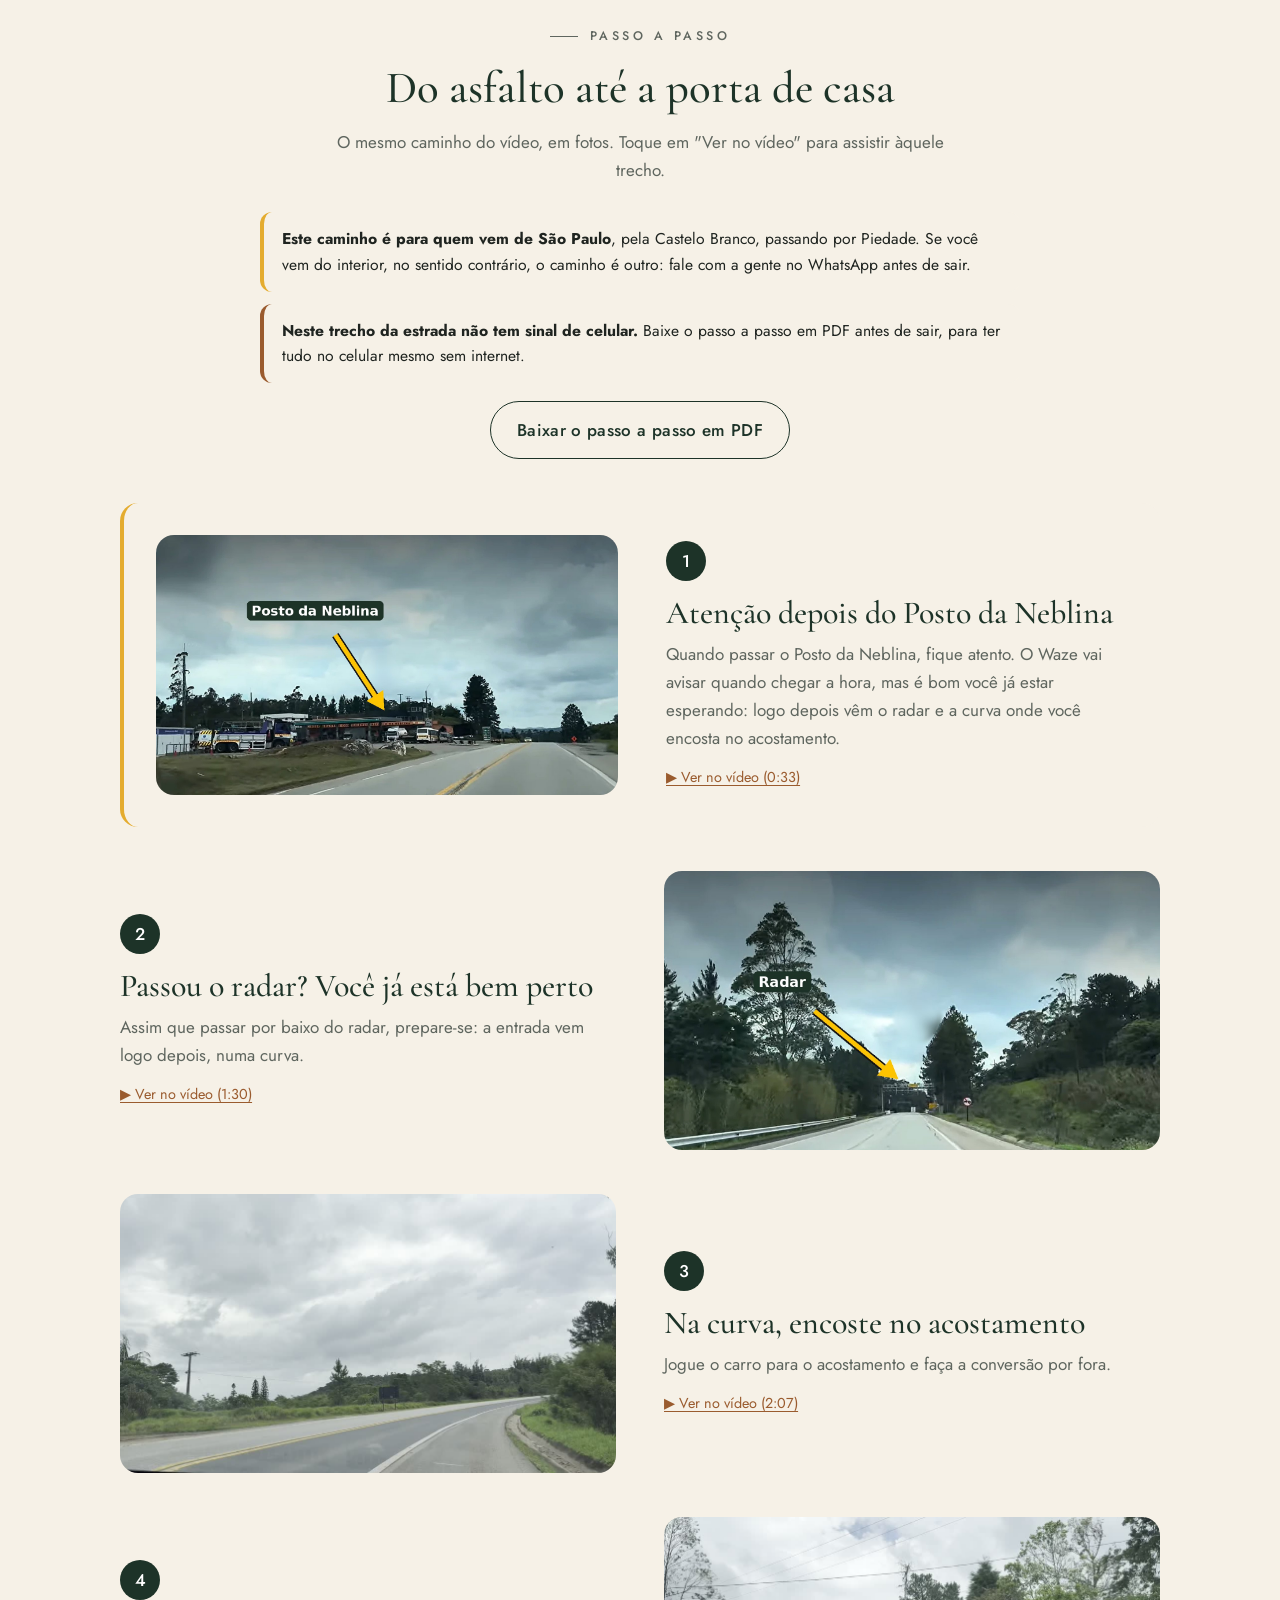
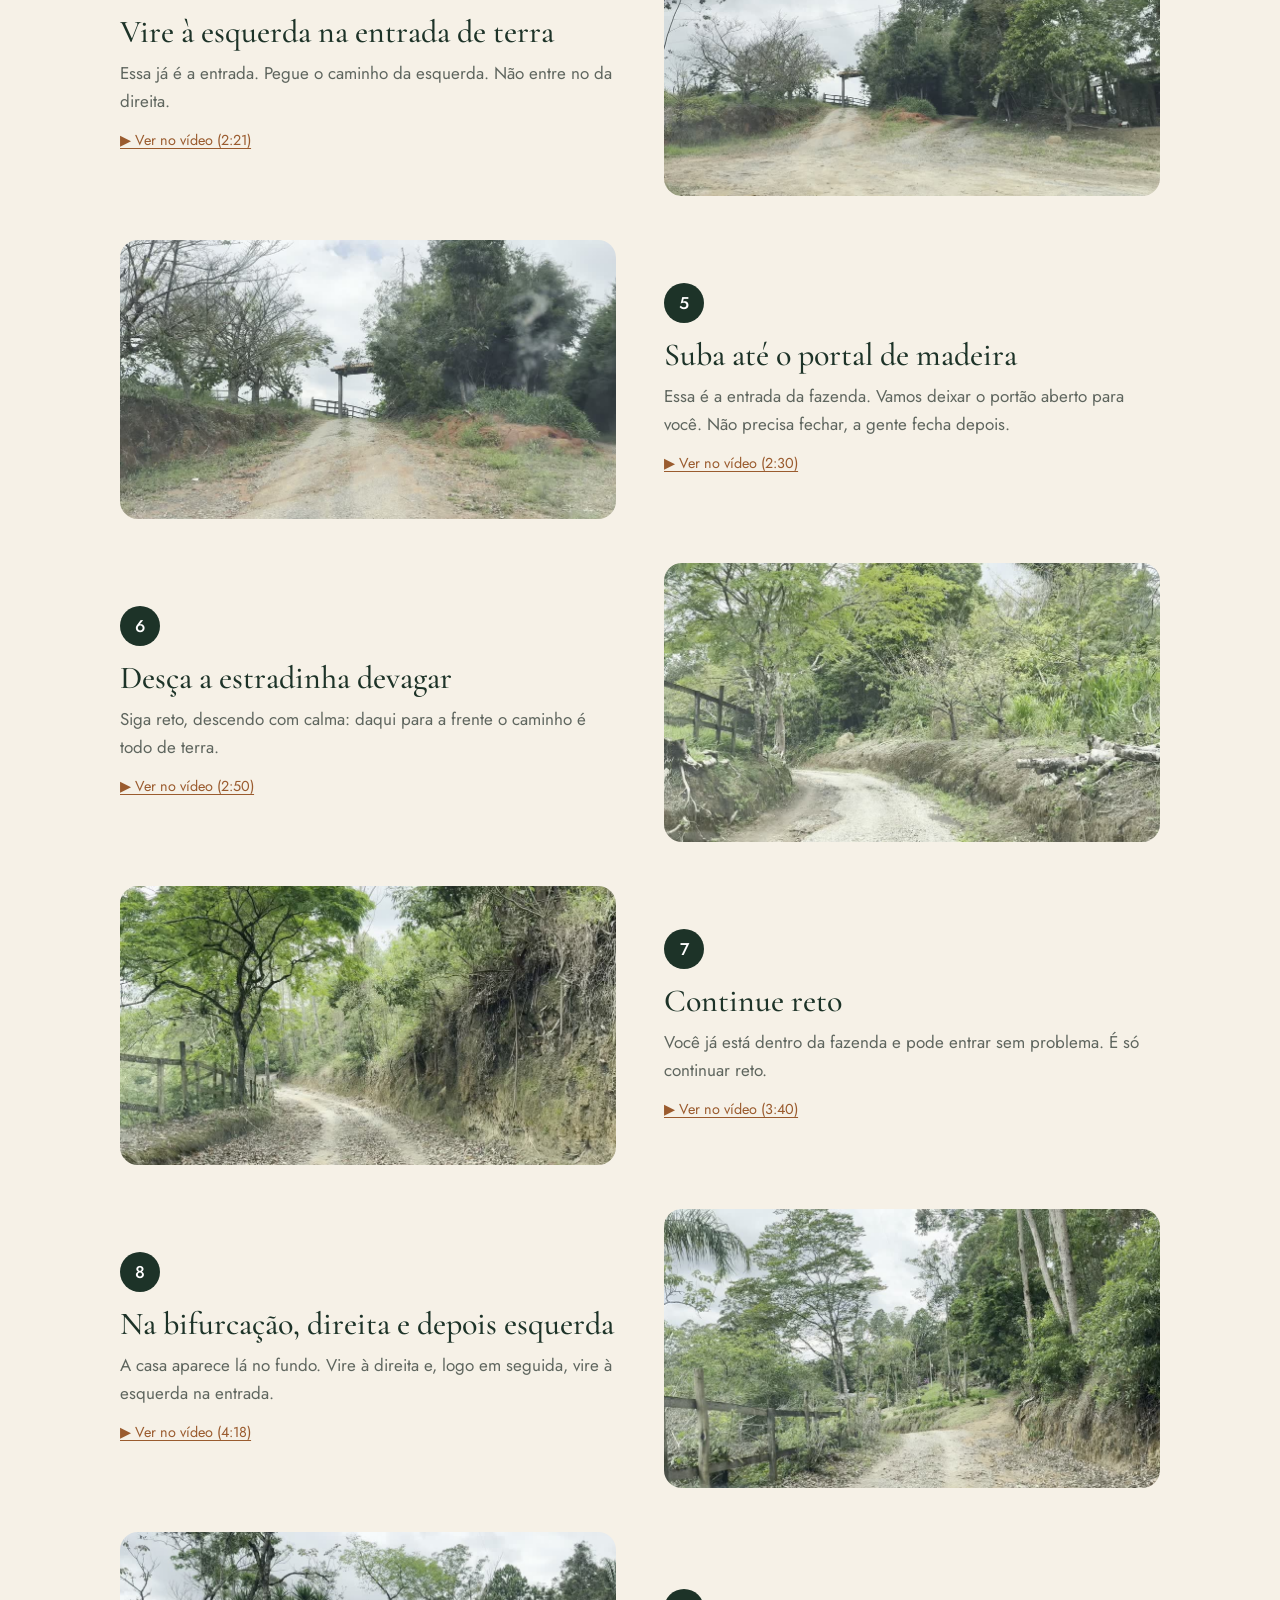
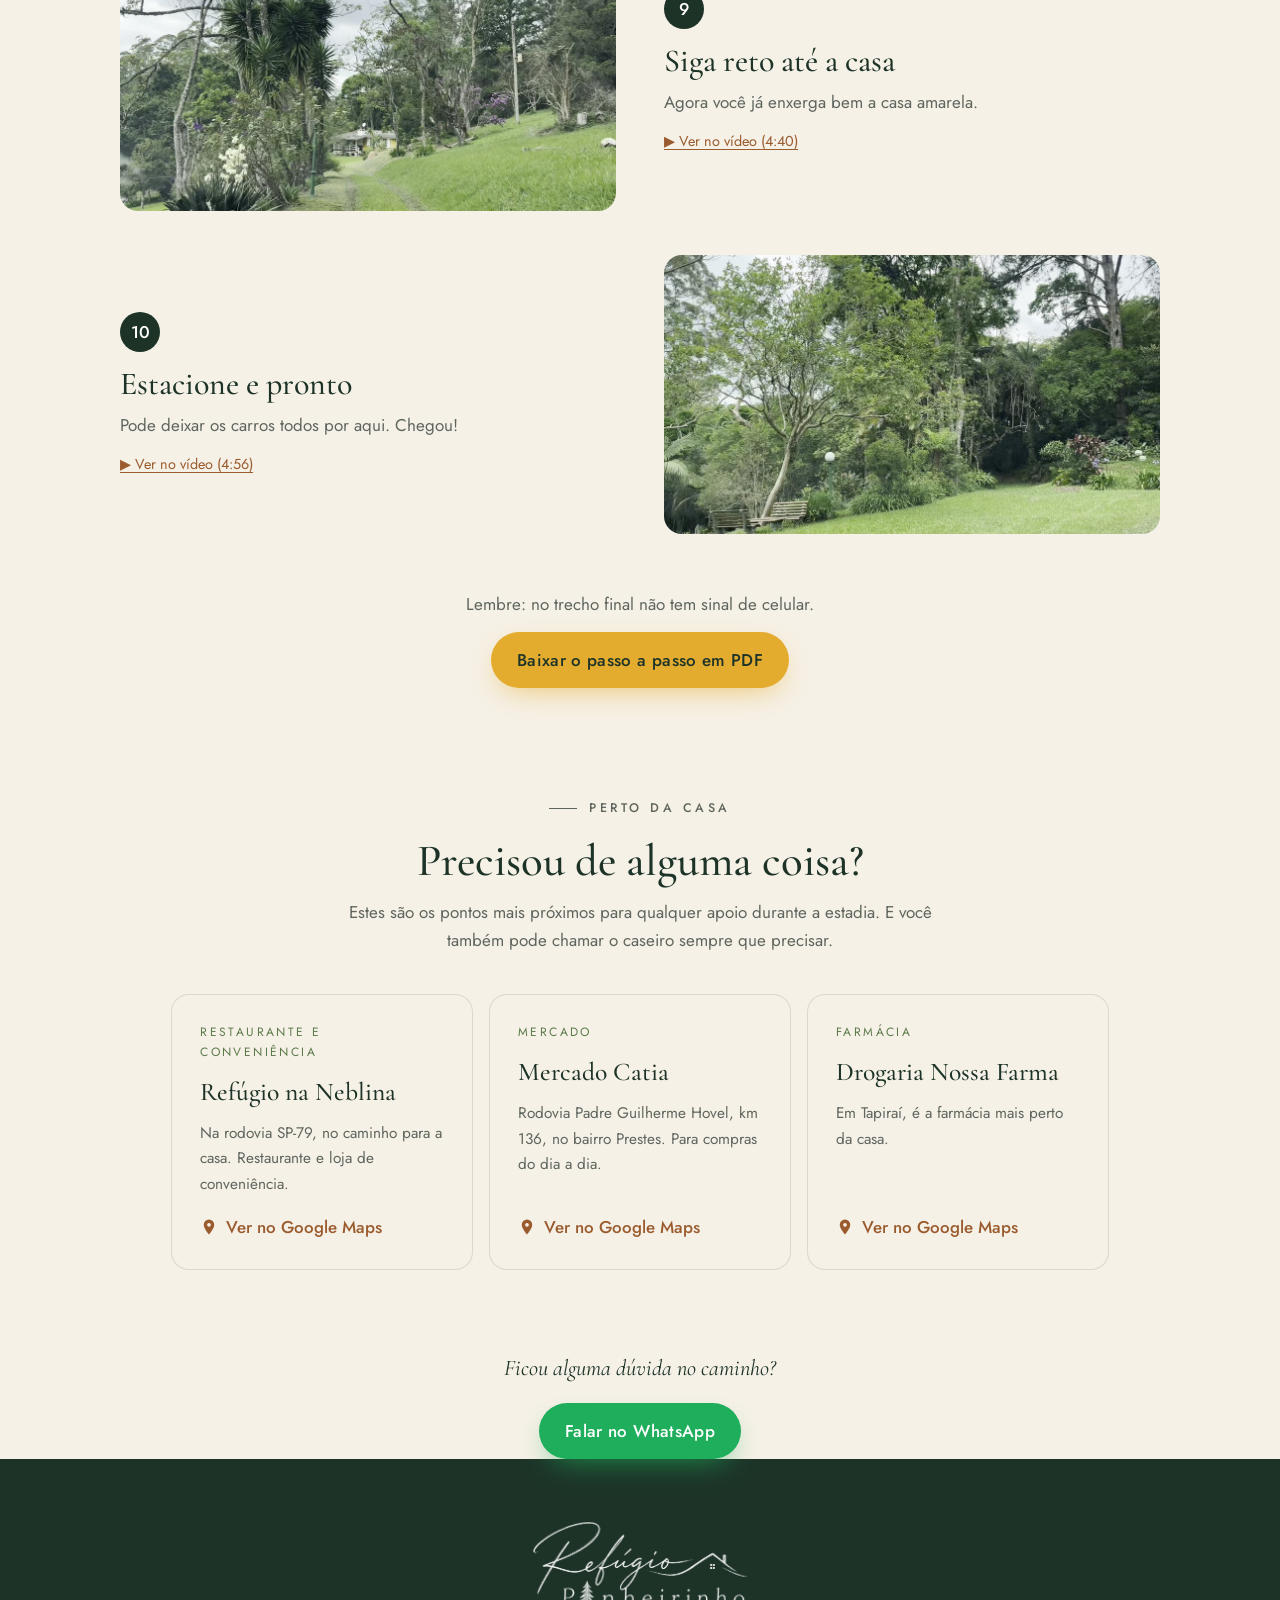
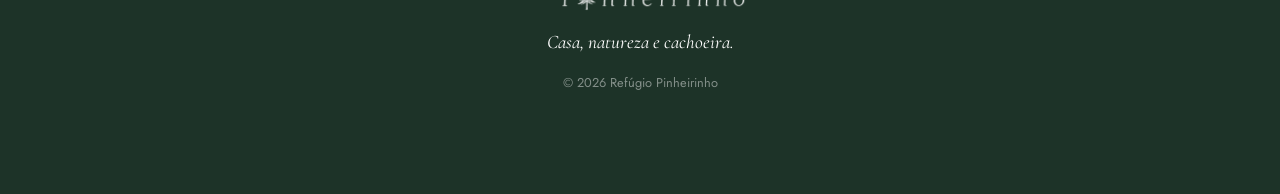
==== commit 8c0bb1e6: "Localização: fotos do Posto da Neblina e do radar com setas (frames do vídeo), passo do radar separa" ====
--- a/localizacao/index.html
+++ b/localizacao/index.html
@@ -13,7 +13,7 @@
   <link rel="preconnect" href="https://fonts.googleapis.com">
   <link rel="preconnect" href="https://fonts.gstatic.com" crossorigin>
   <link href="https://fonts.googleapis.com/css2?family=Cormorant+Garamond:ital,wght@0,400;0,500;0,600;1,400;1,500&family=Jost:wght@300;400;500;600&display=swap" rel="stylesheet">
-  <link rel="stylesheet" href="/assets/css/style.css?v=202611122143">
+  <link rel="stylesheet" href="/assets/css/style.css?v=202611122205">
 </head>
 <body class="loc">
 
@@ -67,26 +67,36 @@
       </div>
       <ol class="steps__list">
         <li class="step step--alert">
-          <figure class="step__img"><img src="/assets/img/rota-0.jpg" alt="Fachada do Refúgio na Neblina, na rodovia" loading="lazy"></figure>
+          <figure class="step__img"><img src="/assets/img/rota-0.jpg?v=2" alt="Posto da Neblina à esquerda da rodovia, indicado por uma seta" loading="lazy"></figure>
           <div class="step__txt">
             <span class="step__n">1</span>
             <h3>Atenção depois do Posto da Neblina</h3>
-            <p>Quando passar o Refúgio na Neblina, fique atento. O Waze vai avisar quando chegar a hora, mas é bom você já estar esperando: logo depois vêm o radar e a curva onde você encosta no acostamento.</p>
-          </div>
-        </li>
-        <li class="step">
-          <figure class="step__img"><img src="/assets/img/rota-1.jpg" alt="Encoste no acostamento" loading="lazy"></figure>
+            <p>Quando passar o Posto da Neblina, fique atento. O Waze vai avisar quando chegar a hora, mas é bom você já estar esperando: logo depois vêm o radar e a curva onde você encosta no acostamento.</p>
+            <button type="button" class="step__play" data-t="33">▶ Ver no vídeo (0:33)</button>
+          </div>
+        </li>
+        <li class="step">
+          <figure class="step__img"><img src="/assets/img/rota-radar.jpg" alt="Radar sobre a rodovia, indicado por uma seta" loading="lazy"></figure>
           <div class="step__txt">
             <span class="step__n">2</span>
-            <h3>Passou o radar? Na curva, encoste no acostamento</h3>
-            <p>Assim que passar o radar, você já está bem perto. Na curva, jogue o carro para o acostamento e faça a conversão por fora.</p>
+            <h3>Passou o radar? Você já está bem perto</h3>
+            <p>Assim que passar por baixo do radar, prepare-se: a entrada vem logo depois, numa curva.</p>
+            <button type="button" class="step__play" data-t="90">▶ Ver no vídeo (1:30)</button>
+          </div>
+        </li>
+        <li class="step">
+          <figure class="step__img"><img src="/assets/img/rota-1.jpg" alt="Curva da rodovia com acostamento à direita" loading="lazy"></figure>
+          <div class="step__txt">
+            <span class="step__n">3</span>
+            <h3>Na curva, encoste no acostamento</h3>
+            <p>Jogue o carro para o acostamento e faça a conversão por fora.</p>
             <button type="button" class="step__play" data-t="127">▶ Ver no vídeo (2:07)</button>
           </div>
         </li>
         <li class="step">
           <figure class="step__img"><img src="/assets/img/rota-2.jpg" alt="Vire à esquerda na entrada de terra" loading="lazy"></figure>
           <div class="step__txt">
-            <span class="step__n">3</span>
+            <span class="step__n">4</span>
             <h3>Vire à esquerda na entrada de terra</h3>
             <p>Essa já é a entrada. Pegue o caminho da esquerda. Não entre no da direita.</p>
             <button type="button" class="step__play" data-t="141">▶ Ver no vídeo (2:21)</button>
@@ -95,7 +105,7 @@
         <li class="step">
           <figure class="step__img"><img src="/assets/img/rota-3.jpg" alt="Suba até o portal de madeira" loading="lazy"></figure>
           <div class="step__txt">
-            <span class="step__n">4</span>
+            <span class="step__n">5</span>
             <h3>Suba até o portal de madeira</h3>
             <p>Essa é a entrada da fazenda. Vamos deixar o portão aberto para você. Não precisa fechar, a gente fecha depois.</p>
             <button type="button" class="step__play" data-t="150">▶ Ver no vídeo (2:30)</button>
@@ -104,7 +114,7 @@
         <li class="step">
           <figure class="step__img"><img src="/assets/img/rota-4.jpg" alt="Desça a estradinha devagar" loading="lazy"></figure>
           <div class="step__txt">
-            <span class="step__n">5</span>
+            <span class="step__n">6</span>
             <h3>Desça a estradinha devagar</h3>
             <p>Siga reto, descendo com calma: daqui para a frente o caminho é todo de terra.</p>
             <button type="button" class="step__play" data-t="170">▶ Ver no vídeo (2:50)</button>
@@ -113,7 +123,7 @@
         <li class="step">
           <figure class="step__img"><img src="/assets/img/rota-5.jpg" alt="Continue reto" loading="lazy"></figure>
           <div class="step__txt">
-            <span class="step__n">6</span>
+            <span class="step__n">7</span>
             <h3>Continue reto</h3>
             <p>Você já está dentro da fazenda e pode entrar sem problema. É só continuar reto.</p>
             <button type="button" class="step__play" data-t="220">▶ Ver no vídeo (3:40)</button>
@@ -122,7 +132,7 @@
         <li class="step">
           <figure class="step__img"><img src="/assets/img/rota-6.jpg" alt="Na bifurcação, direita e depois esquerda" loading="lazy"></figure>
           <div class="step__txt">
-            <span class="step__n">7</span>
+            <span class="step__n">8</span>
             <h3>Na bifurcação, direita e depois esquerda</h3>
             <p>A casa aparece lá no fundo. Vire à direita e, logo em seguida, vire à esquerda na entrada.</p>
             <button type="button" class="step__play" data-t="258">▶ Ver no vídeo (4:18)</button>
@@ -131,7 +141,7 @@
         <li class="step">
           <figure class="step__img"><img src="/assets/img/rota-7.jpg" alt="Siga reto até a casa" loading="lazy"></figure>
           <div class="step__txt">
-            <span class="step__n">8</span>
+            <span class="step__n">9</span>
             <h3>Siga reto até a casa</h3>
             <p>Agora você já enxerga bem a casa amarela.</p>
             <button type="button" class="step__play" data-t="280">▶ Ver no vídeo (4:40)</button>
@@ -140,7 +150,7 @@
         <li class="step">
           <figure class="step__img"><img src="/assets/img/rota-8.jpg" alt="Estacione e pronto" loading="lazy"></figure>
           <div class="step__txt">
-            <span class="step__n">9</span>
+            <span class="step__n">10</span>
             <h3>Estacione e pronto</h3>
             <p>Pode deixar os carros todos por aqui. Chegou!</p>
             <button type="button" class="step__play" data-t="296">▶ Ver no vídeo (4:56)</button>
@@ -196,7 +206,7 @@
   </div>
 </footer>
 
-<script src="/assets/js/config.js?v=202611122143"></script>
+<script src="/assets/js/config.js?v=202611122205"></script>
 <script>
 (() => {
   const C = window.REFUGIO || {};
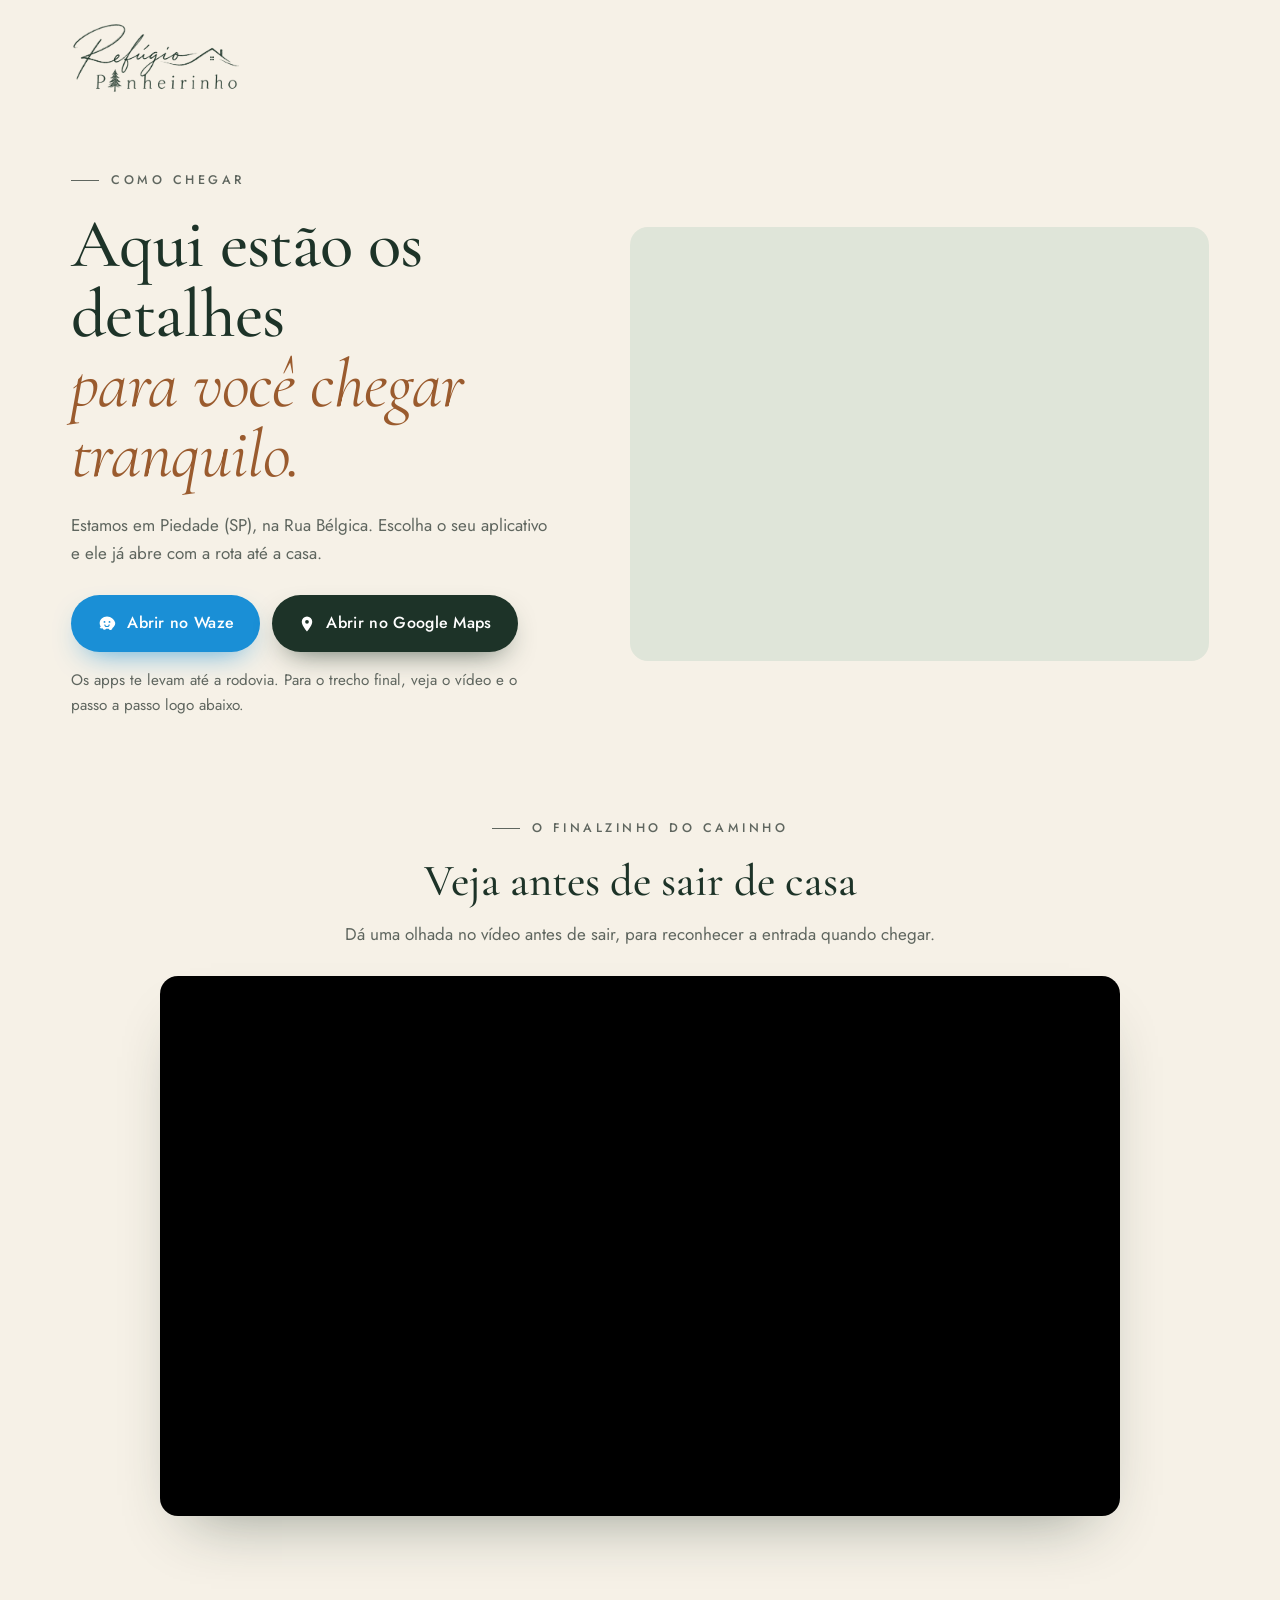
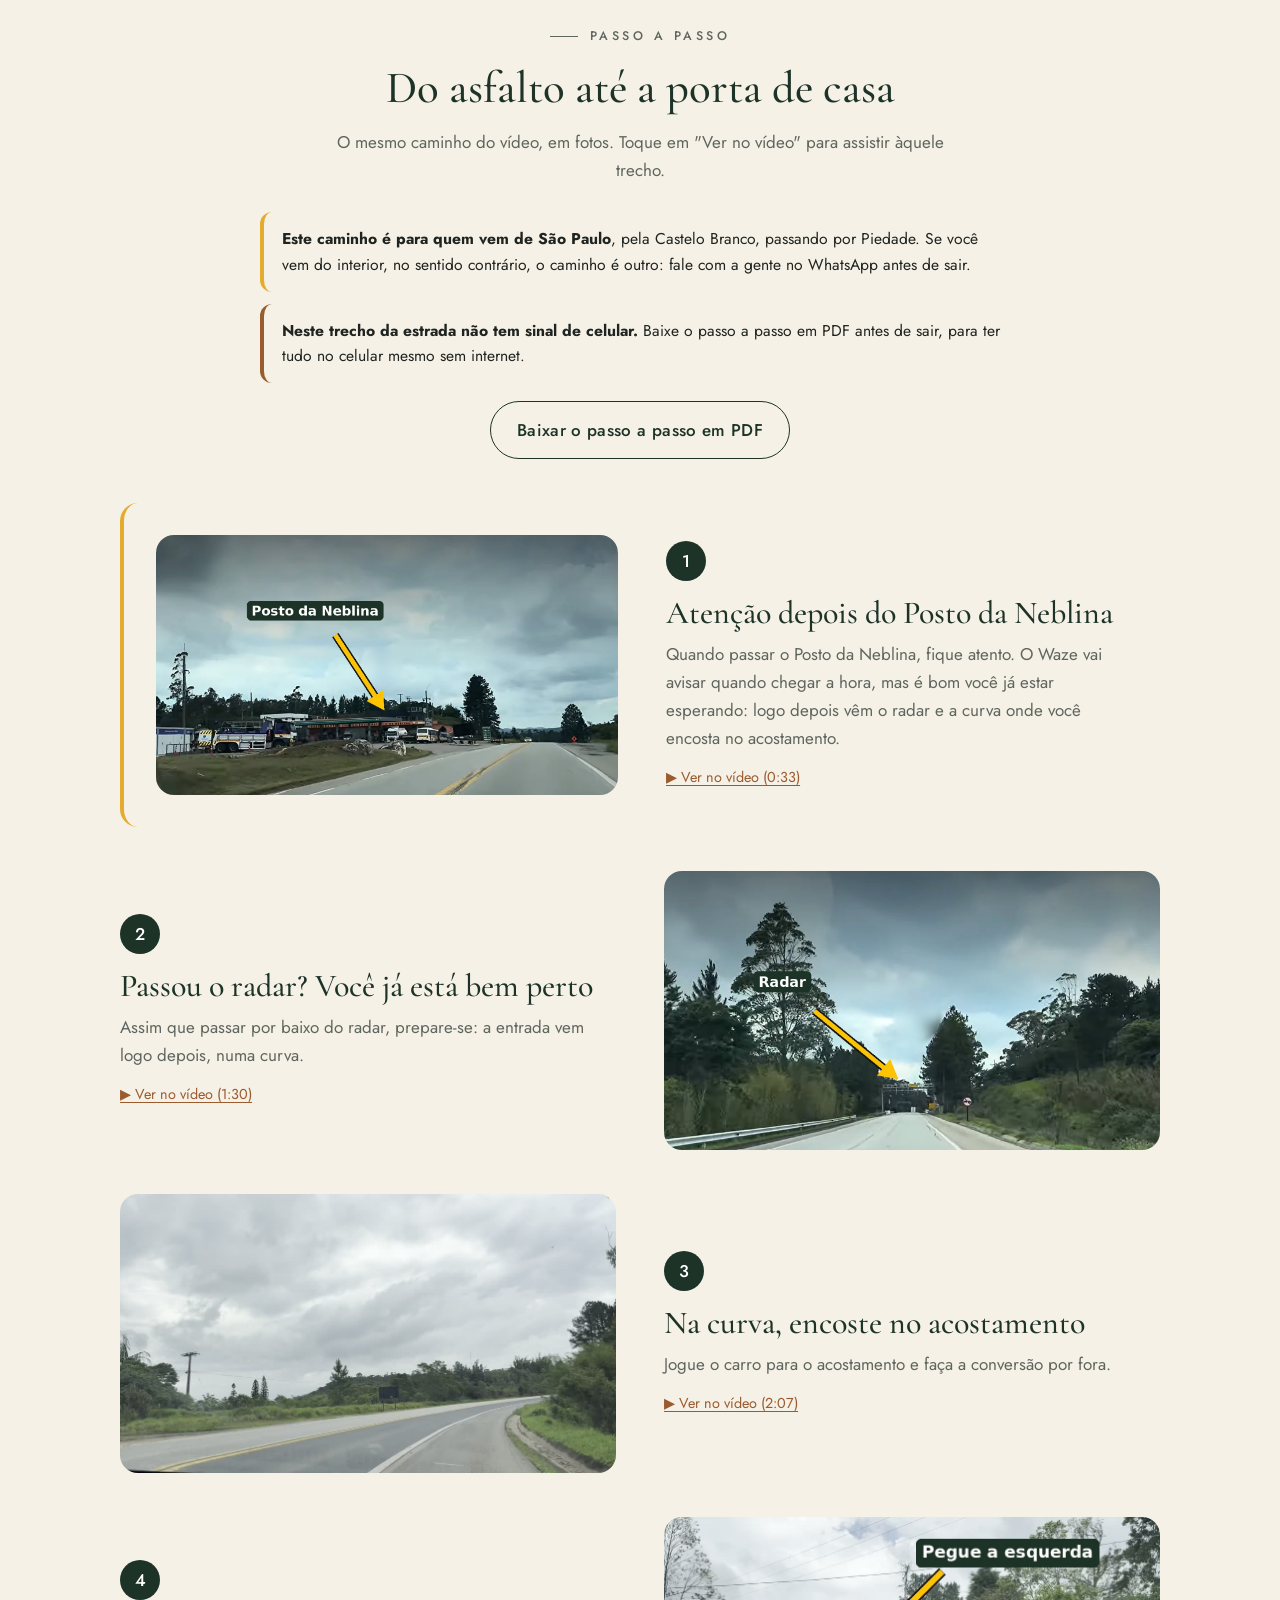
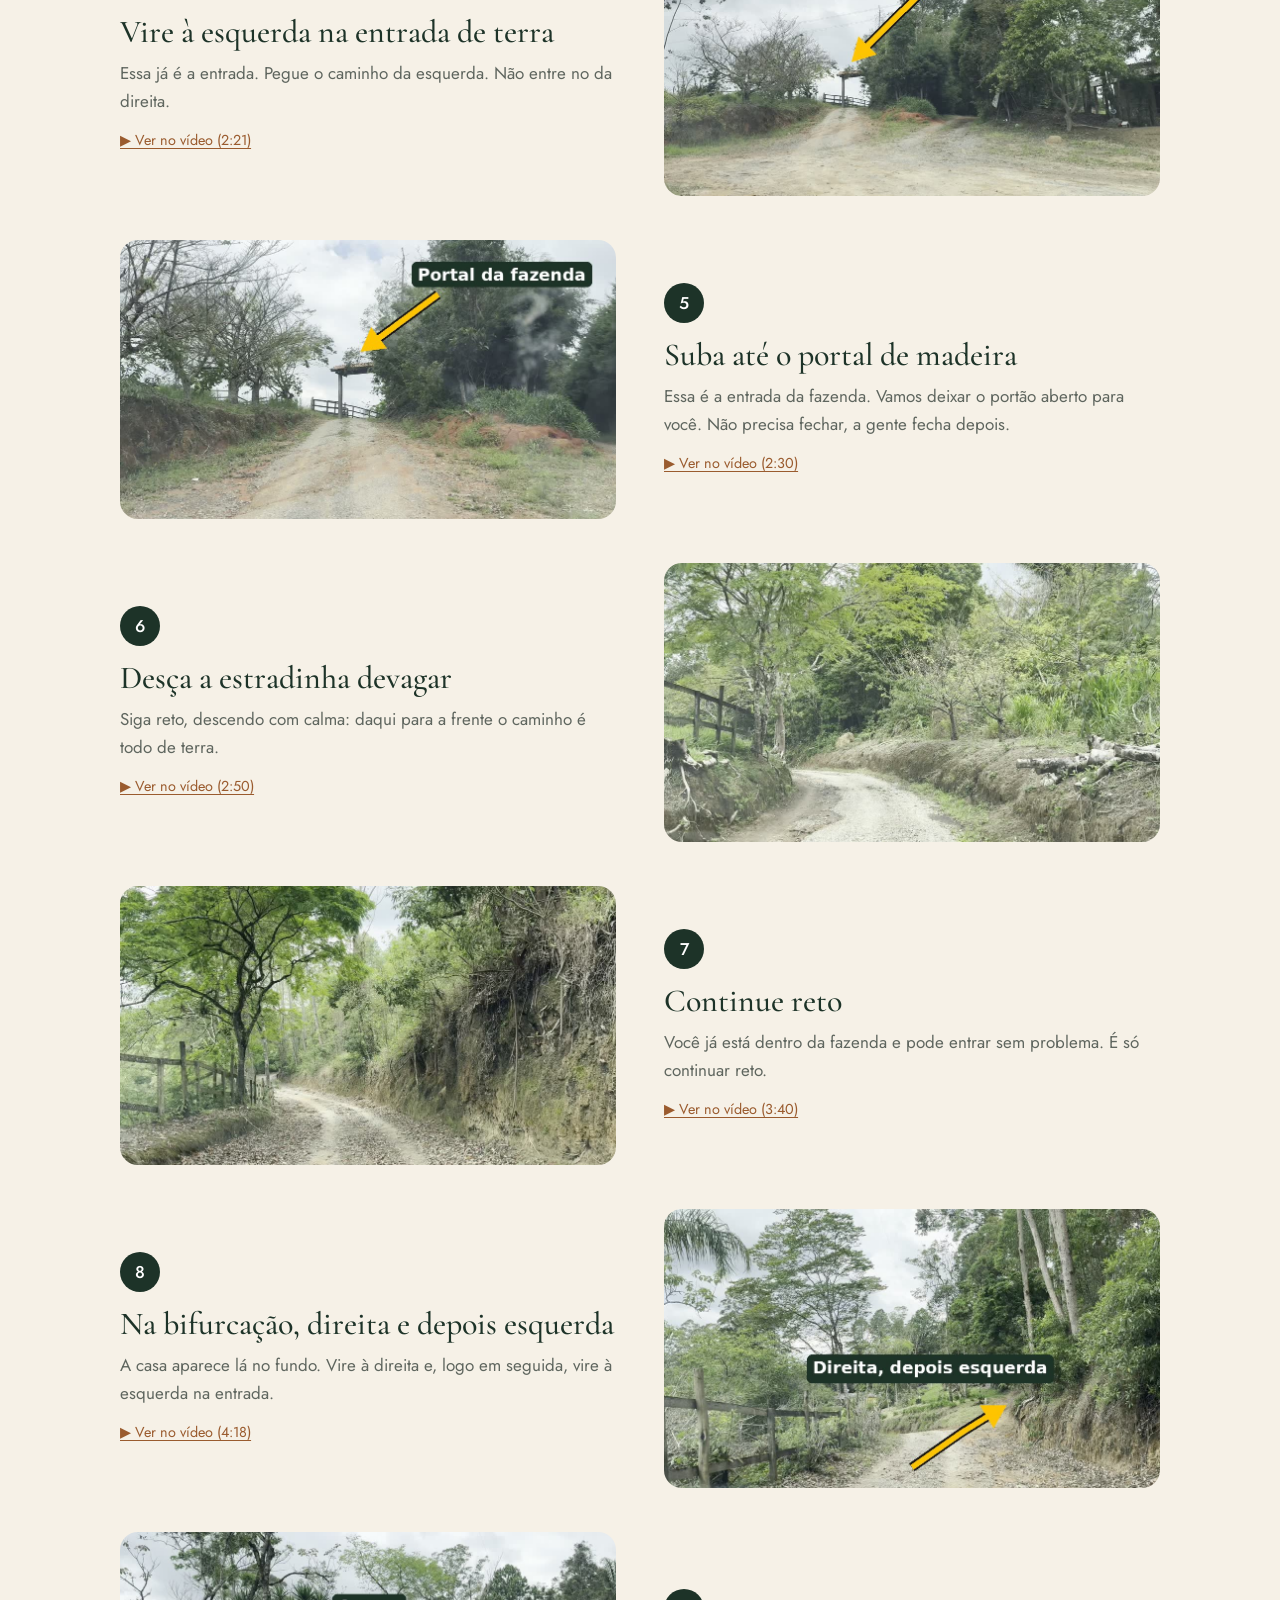
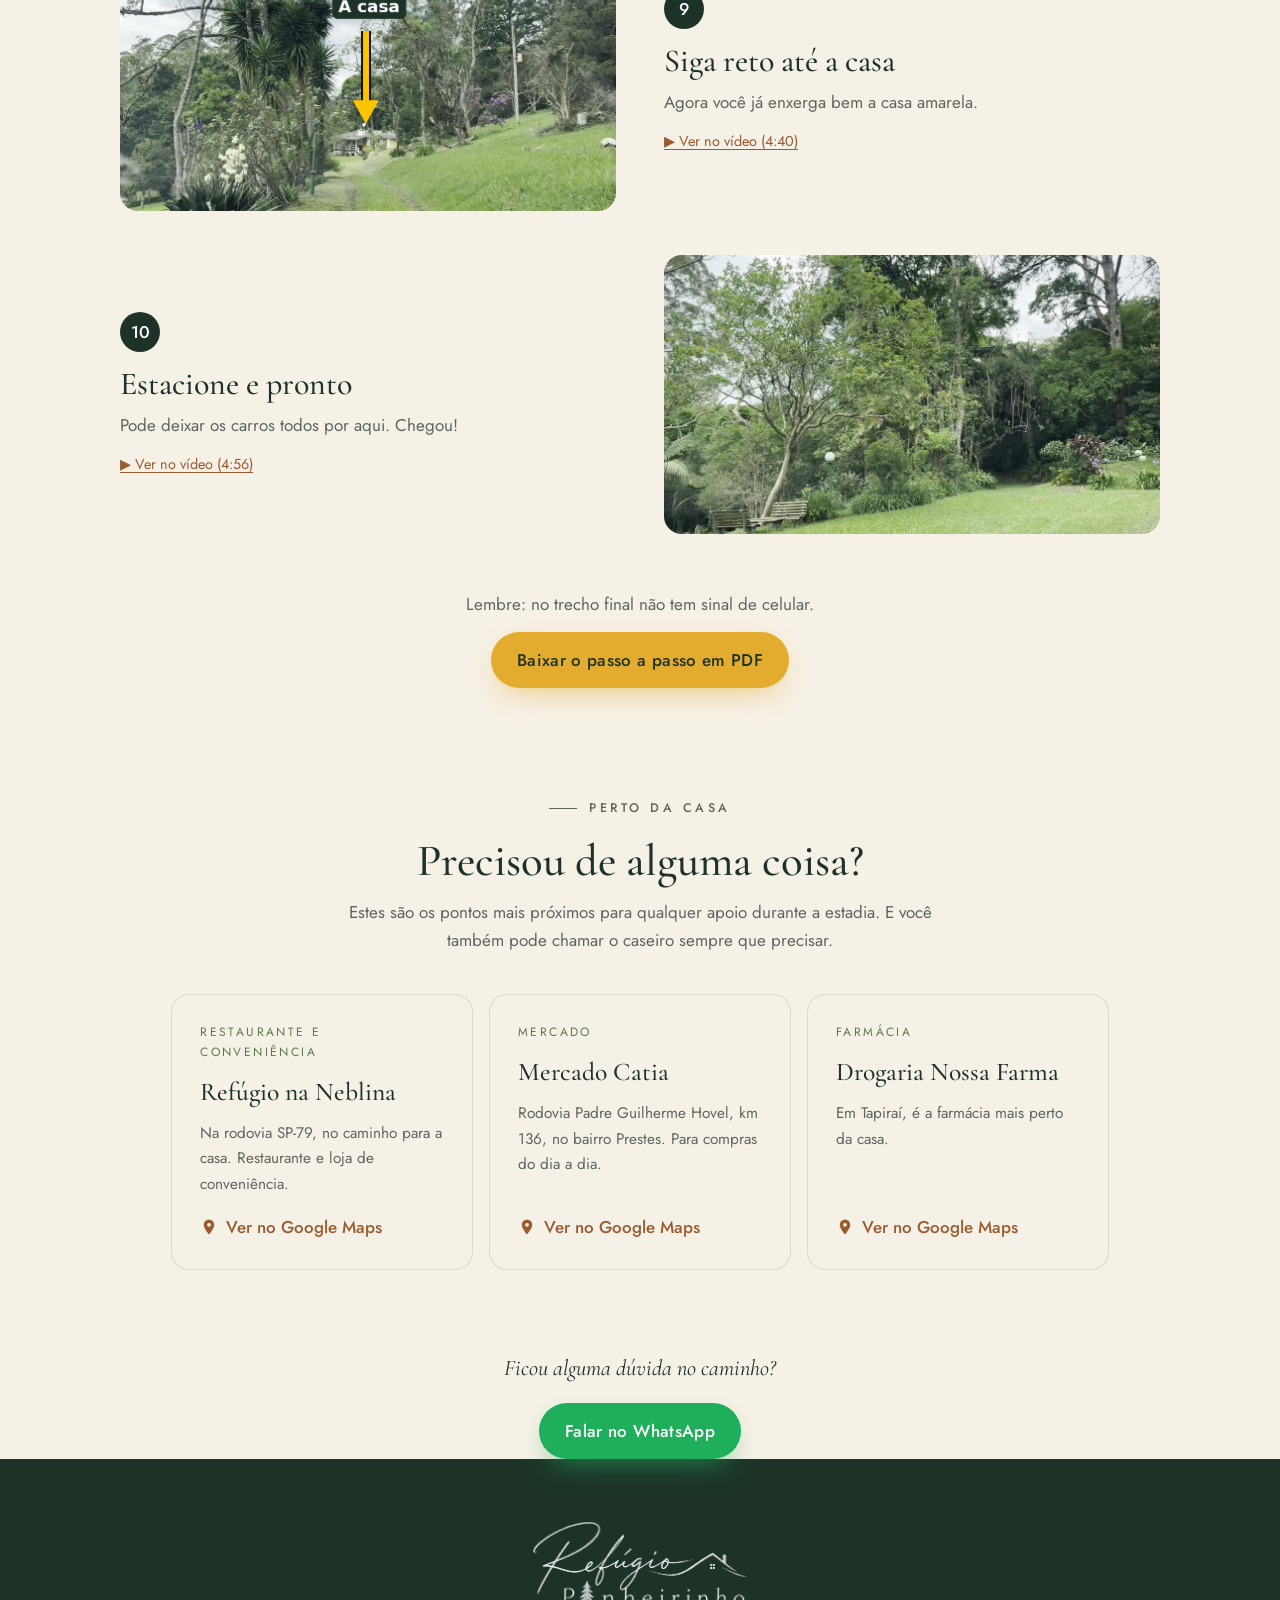
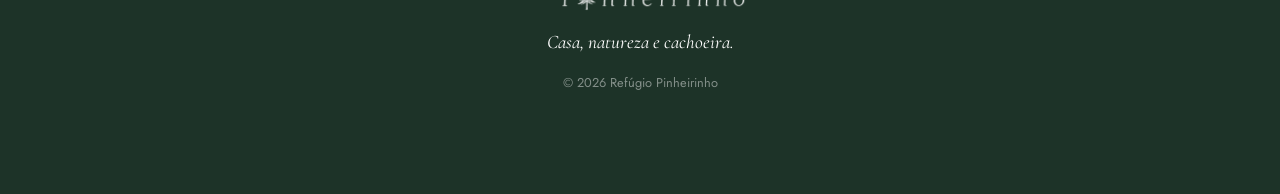
==== commit ab1a93a9: "Localização: setas nas fotos da entrada, do portal, da bifurcação e da casa; PDF atualizado Co-Autho" ====
--- a/localizacao/index.html
+++ b/localizacao/index.html
@@ -13,7 +13,7 @@
   <link rel="preconnect" href="https://fonts.googleapis.com">
   <link rel="preconnect" href="https://fonts.gstatic.com" crossorigin>
   <link href="https://fonts.googleapis.com/css2?family=Cormorant+Garamond:ital,wght@0,400;0,500;0,600;1,400;1,500&family=Jost:wght@300;400;500;600&display=swap" rel="stylesheet">
-  <link rel="stylesheet" href="/assets/css/style.css?v=202611122205">
+  <link rel="stylesheet" href="/assets/css/style.css?v=202611122206">
 </head>
 <body class="loc">
 
@@ -94,7 +94,7 @@
           </div>
         </li>
         <li class="step">
-          <figure class="step__img"><img src="/assets/img/rota-2.jpg" alt="Vire à esquerda na entrada de terra" loading="lazy"></figure>
+          <figure class="step__img"><img src="/assets/img/rota-2-seta.jpg" alt="Vire à esquerda na entrada de terra" loading="lazy"></figure>
           <div class="step__txt">
             <span class="step__n">4</span>
             <h3>Vire à esquerda na entrada de terra</h3>
@@ -103,7 +103,7 @@
           </div>
         </li>
         <li class="step">
-          <figure class="step__img"><img src="/assets/img/rota-3.jpg" alt="Suba até o portal de madeira" loading="lazy"></figure>
+          <figure class="step__img"><img src="/assets/img/rota-3-seta.jpg" alt="Suba até o portal de madeira" loading="lazy"></figure>
           <div class="step__txt">
             <span class="step__n">5</span>
             <h3>Suba até o portal de madeira</h3>
@@ -130,7 +130,7 @@
           </div>
         </li>
         <li class="step">
-          <figure class="step__img"><img src="/assets/img/rota-6.jpg" alt="Na bifurcação, direita e depois esquerda" loading="lazy"></figure>
+          <figure class="step__img"><img src="/assets/img/rota-6-seta.jpg" alt="Na bifurcação, direita e depois esquerda" loading="lazy"></figure>
           <div class="step__txt">
             <span class="step__n">8</span>
             <h3>Na bifurcação, direita e depois esquerda</h3>
@@ -139,7 +139,7 @@
           </div>
         </li>
         <li class="step">
-          <figure class="step__img"><img src="/assets/img/rota-7.jpg" alt="Siga reto até a casa" loading="lazy"></figure>
+          <figure class="step__img"><img src="/assets/img/rota-7-seta.jpg" alt="Siga reto até a casa" loading="lazy"></figure>
           <div class="step__txt">
             <span class="step__n">9</span>
             <h3>Siga reto até a casa</h3>
@@ -206,7 +206,7 @@
   </div>
 </footer>
 
-<script src="/assets/js/config.js?v=202611122205"></script>
+<script src="/assets/js/config.js?v=202611122206"></script>
 <script>
 (() => {
   const C = window.REFUGIO || {};
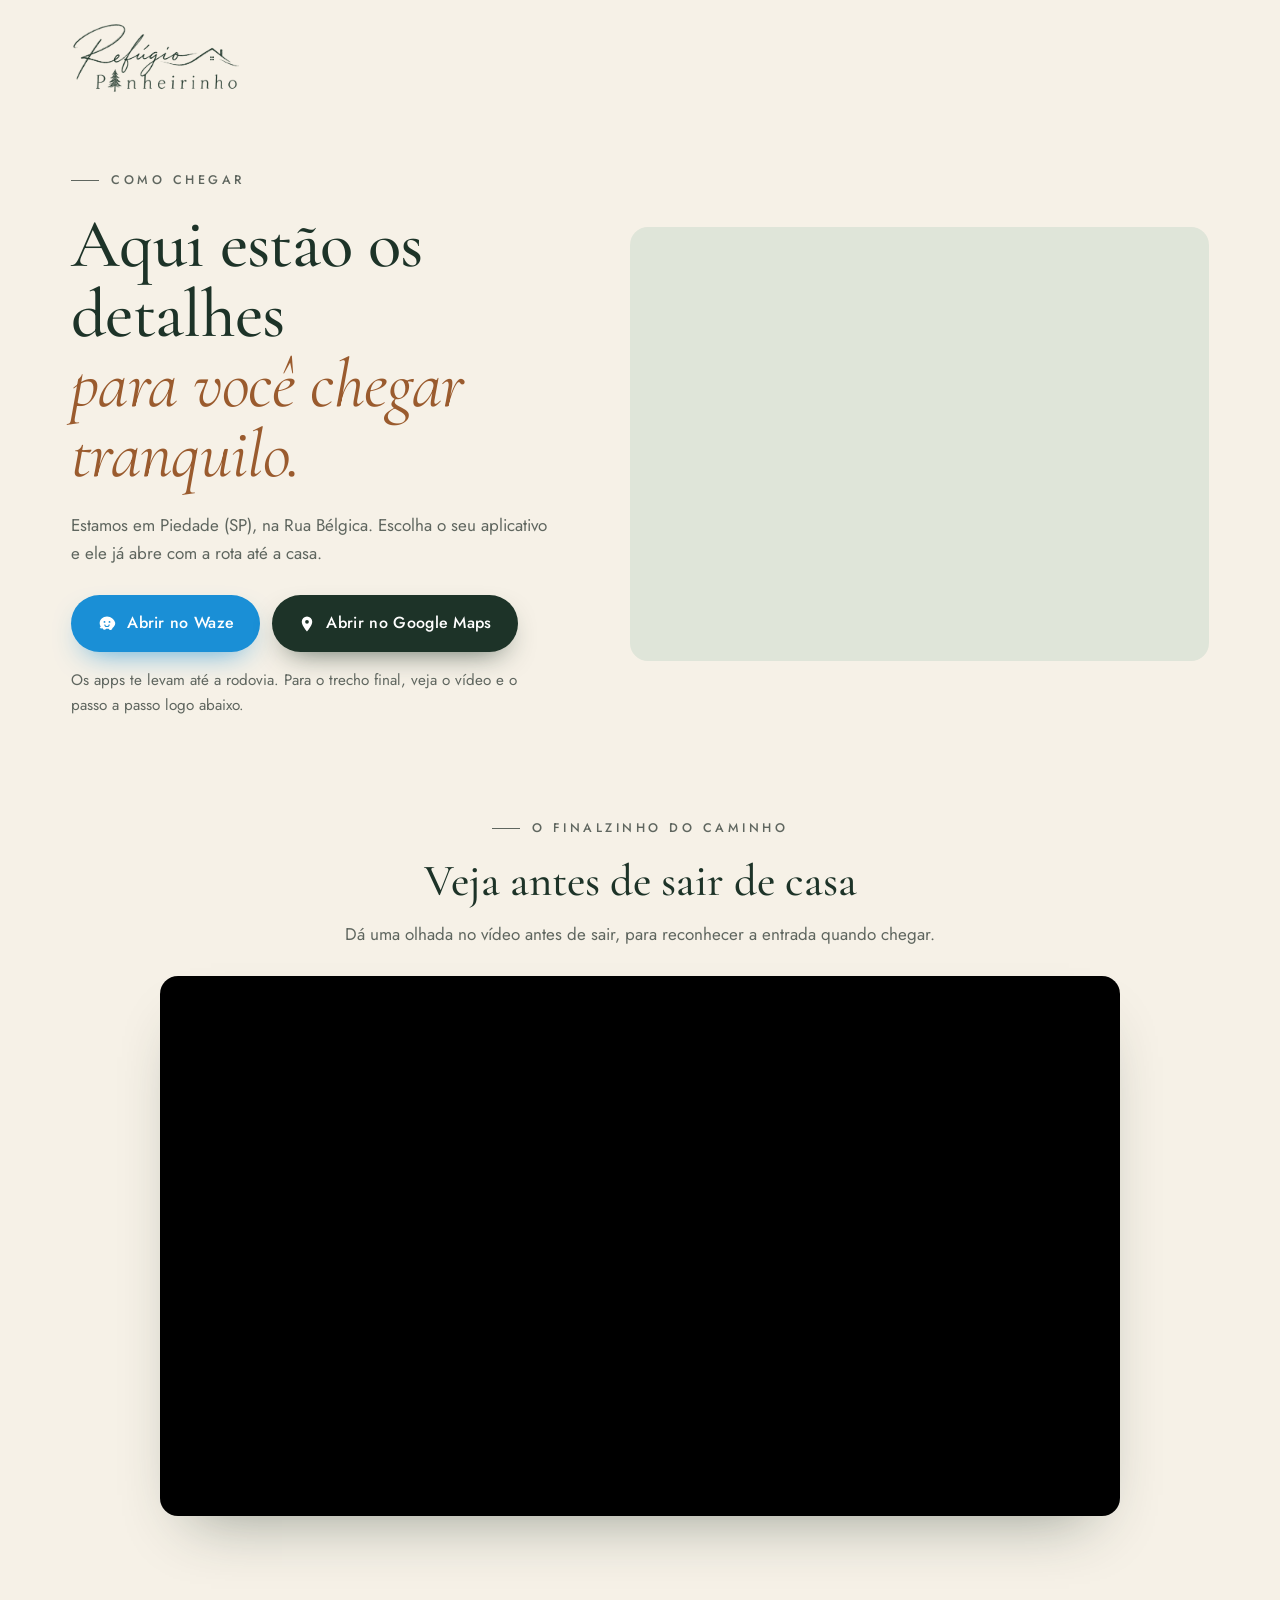
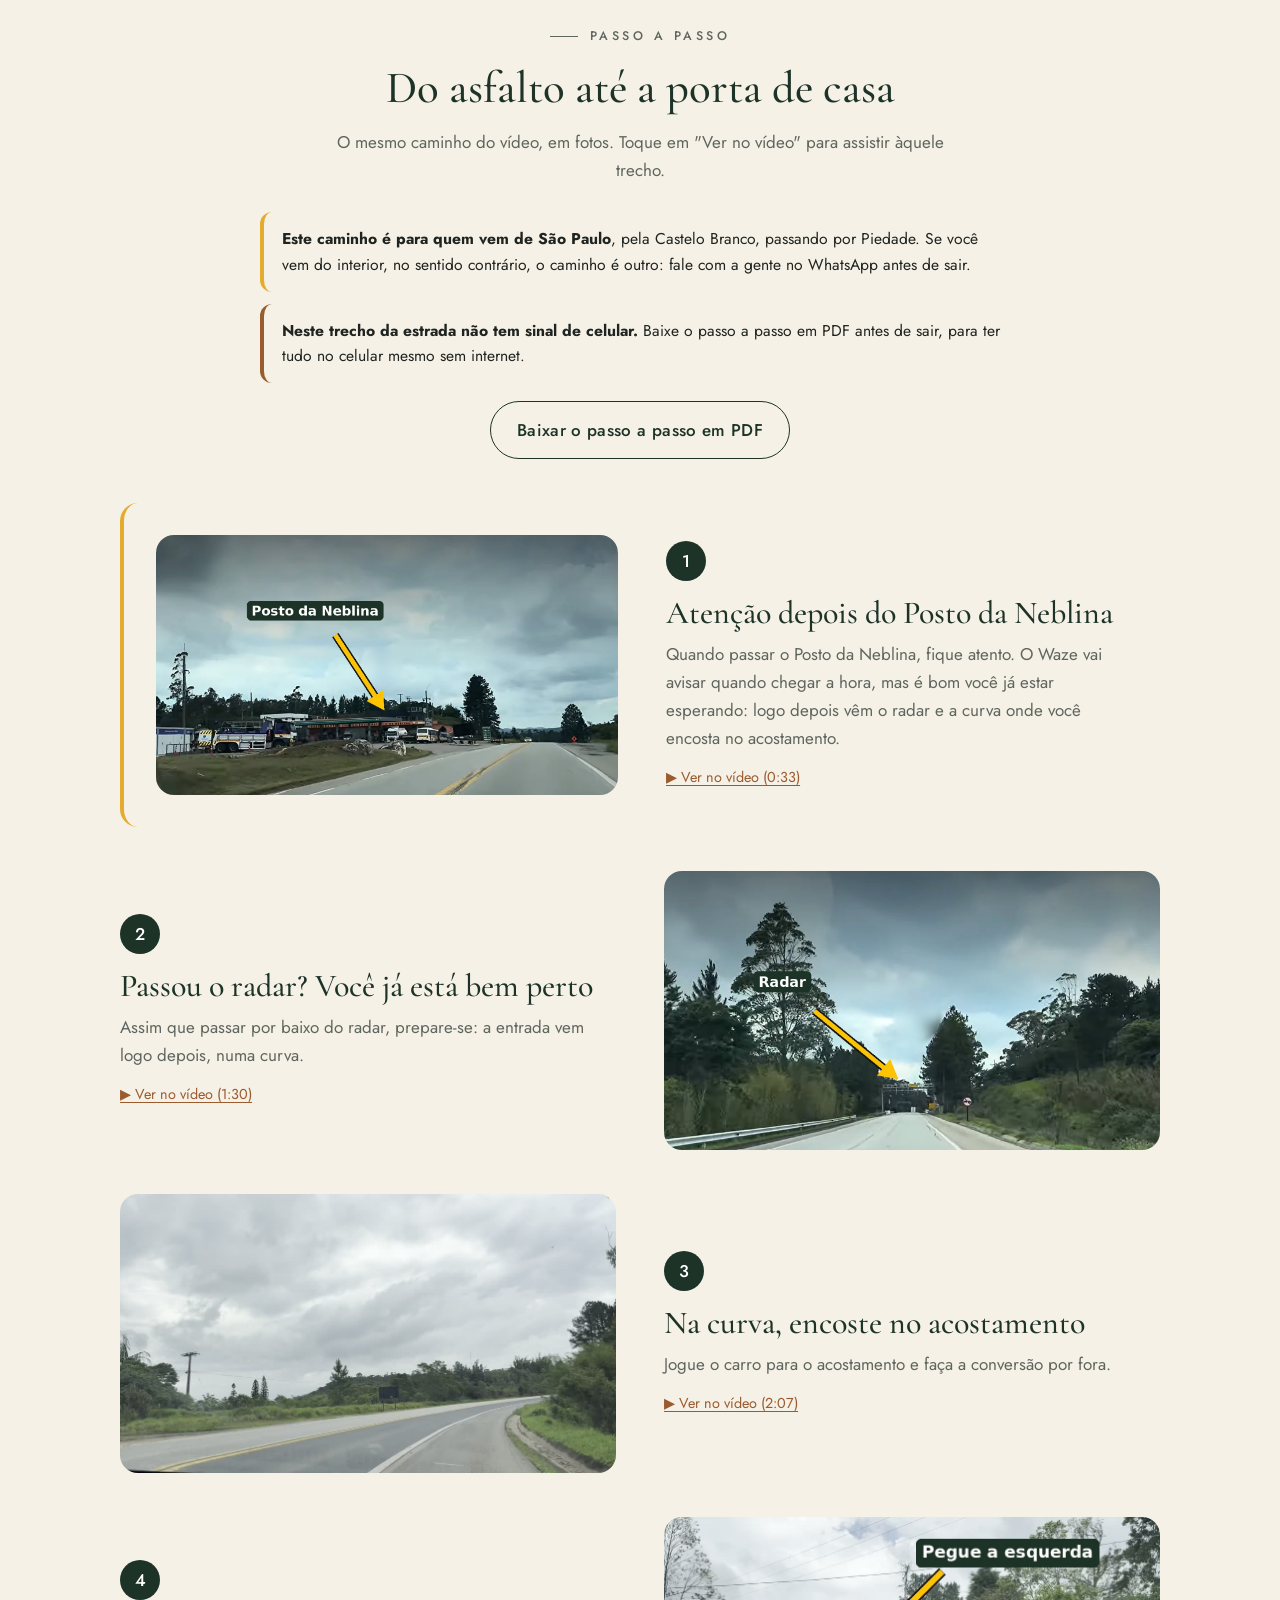
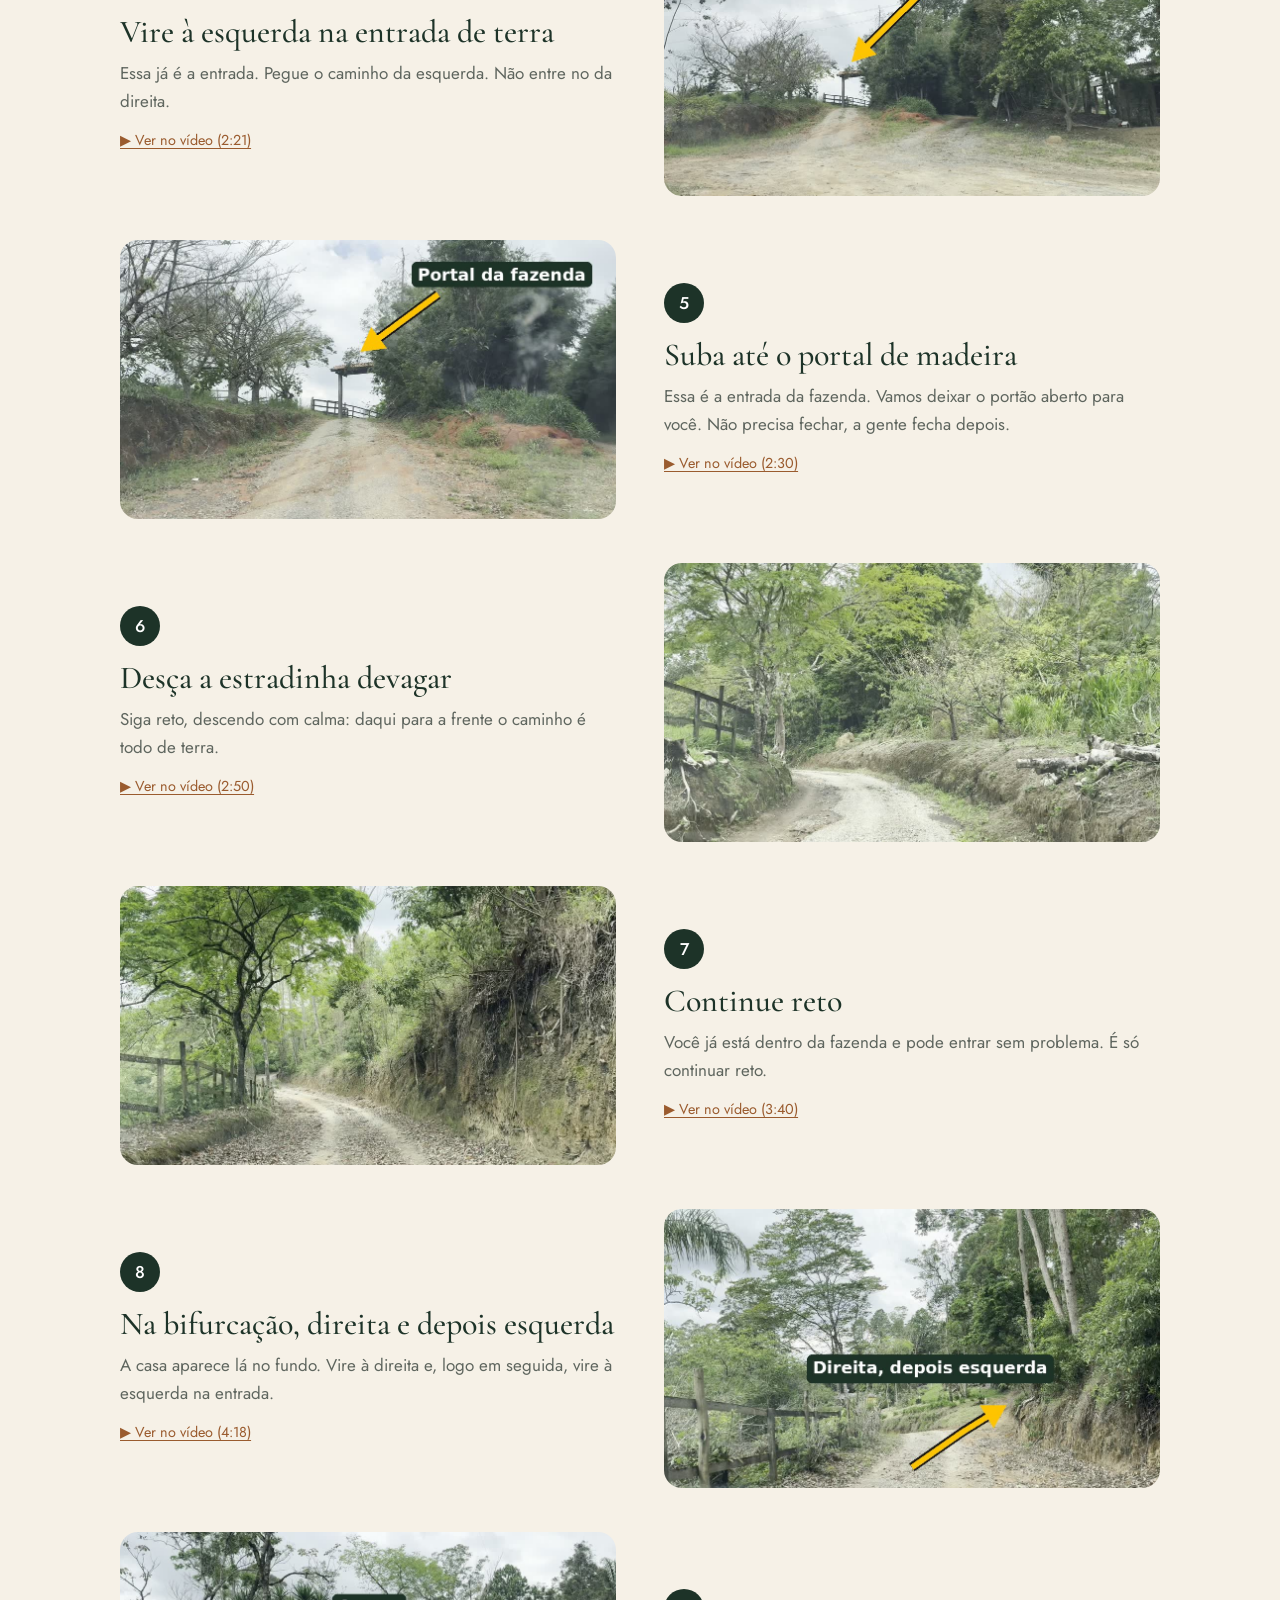
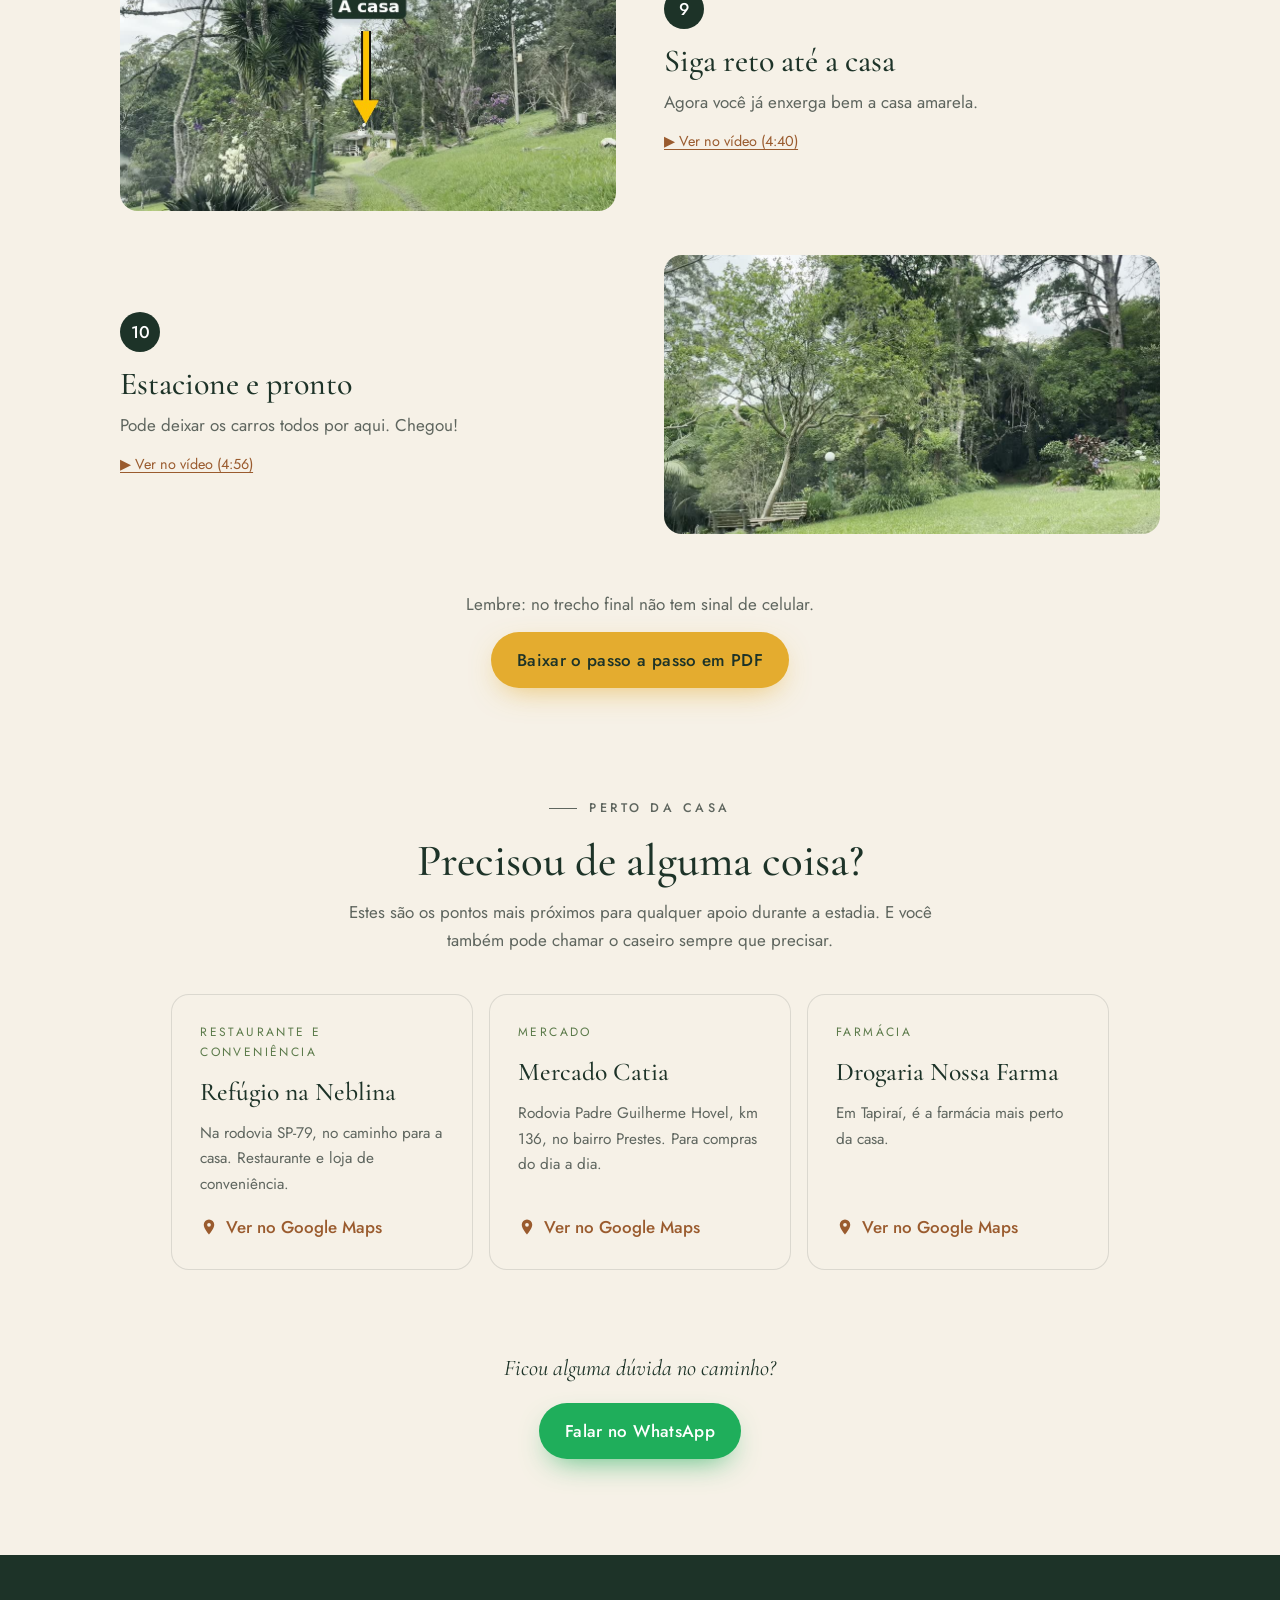
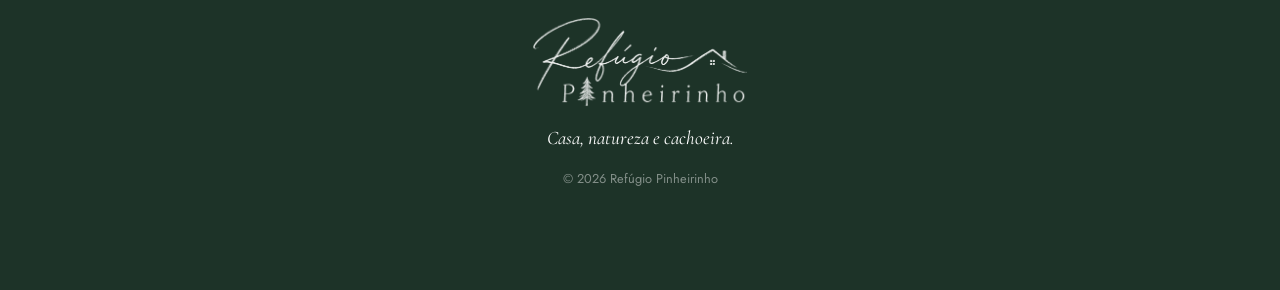
==== commit d5ce8159: "Localização: espaço entre o botão do WhatsApp e o rodapé Co-Authored-By: Claude Opus 5.5 <noreply@an" ====
--- a/localizacao/index.html
+++ b/localizacao/index.html
@@ -13,7 +13,7 @@
   <link rel="preconnect" href="https://fonts.googleapis.com">
   <link rel="preconnect" href="https://fonts.gstatic.com" crossorigin>
   <link href="https://fonts.googleapis.com/css2?family=Cormorant+Garamond:ital,wght@0,400;0,500;0,600;1,400;1,500&family=Jost:wght@300;400;500;600&display=swap" rel="stylesheet">
-  <link rel="stylesheet" href="/assets/css/style.css?v=202611122206">
+  <link rel="stylesheet" href="/assets/css/style.css?v=202611122207">
 </head>
 <body class="loc">
 
@@ -206,7 +206,7 @@
   </div>
 </footer>
 
-<script src="/assets/js/config.js?v=202611122206"></script>
+<script src="/assets/js/config.js?v=202611122207"></script>
 <script>
 (() => {
   const C = window.REFUGIO || {};
--- a/assets/css/style.css
+++ b/assets/css/style.css
@@ -307,7 +307,7 @@
 .loc__intro{padding-top:clamp(130px,16vw,170px)}
 .loc__intro h1{margin-bottom:22px}
 .local__map[hidden]{display:none}
-.loc__help{margin-top:clamp(48px,7vw,80px);text-align:center;display:flex;flex-direction:column;align-items:center;gap:16px}
+.loc__help{margin-top:clamp(48px,7vw,80px);padding-bottom:clamp(56px,8vw,96px);text-align:center;display:flex;flex-direction:column;align-items:center;gap:16px}
 .loc__help p{font-family:var(--serif);font-style:italic;font-size:1.4rem;color:var(--forest)}
 .steps{margin-top:clamp(64px,9vw,110px)}
 .steps__list{list-style:none;padding:0;margin:0 auto;max-width:1040px;display:grid;gap:clamp(28px,4vw,44px)}
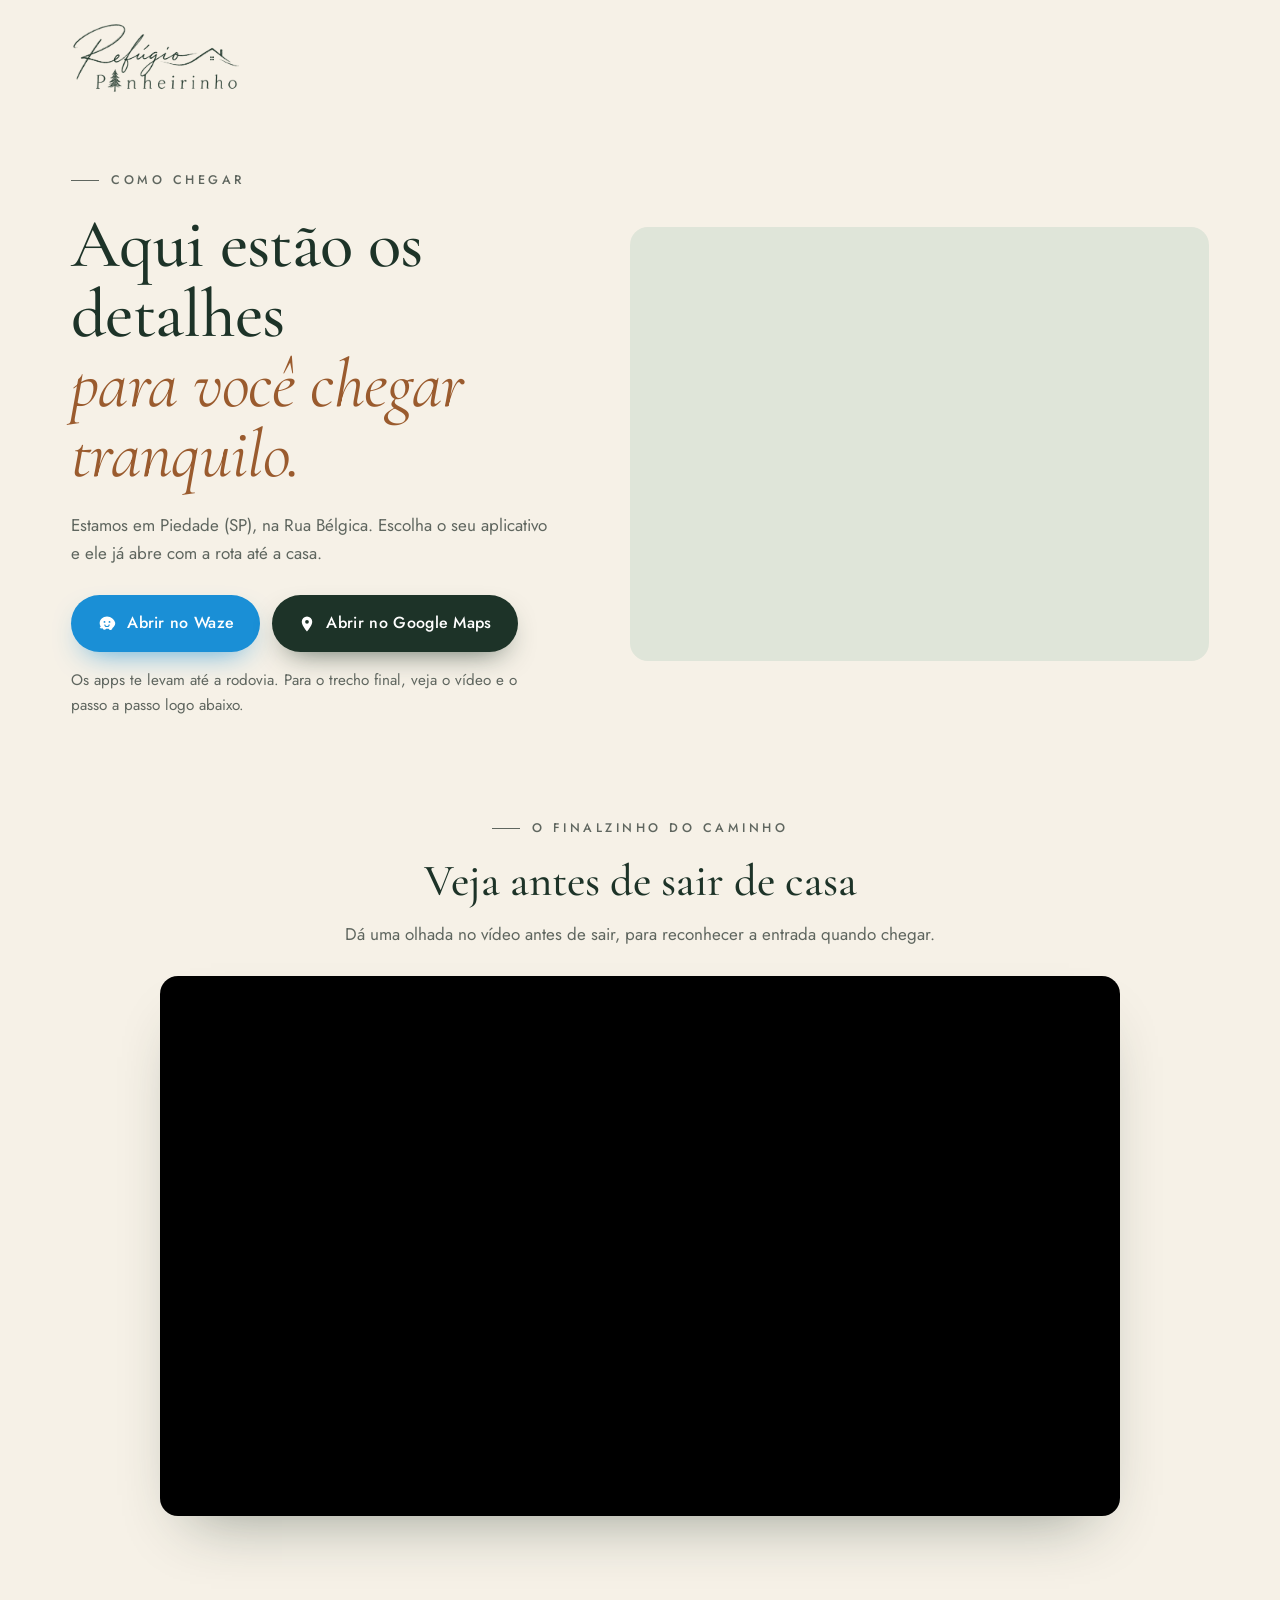
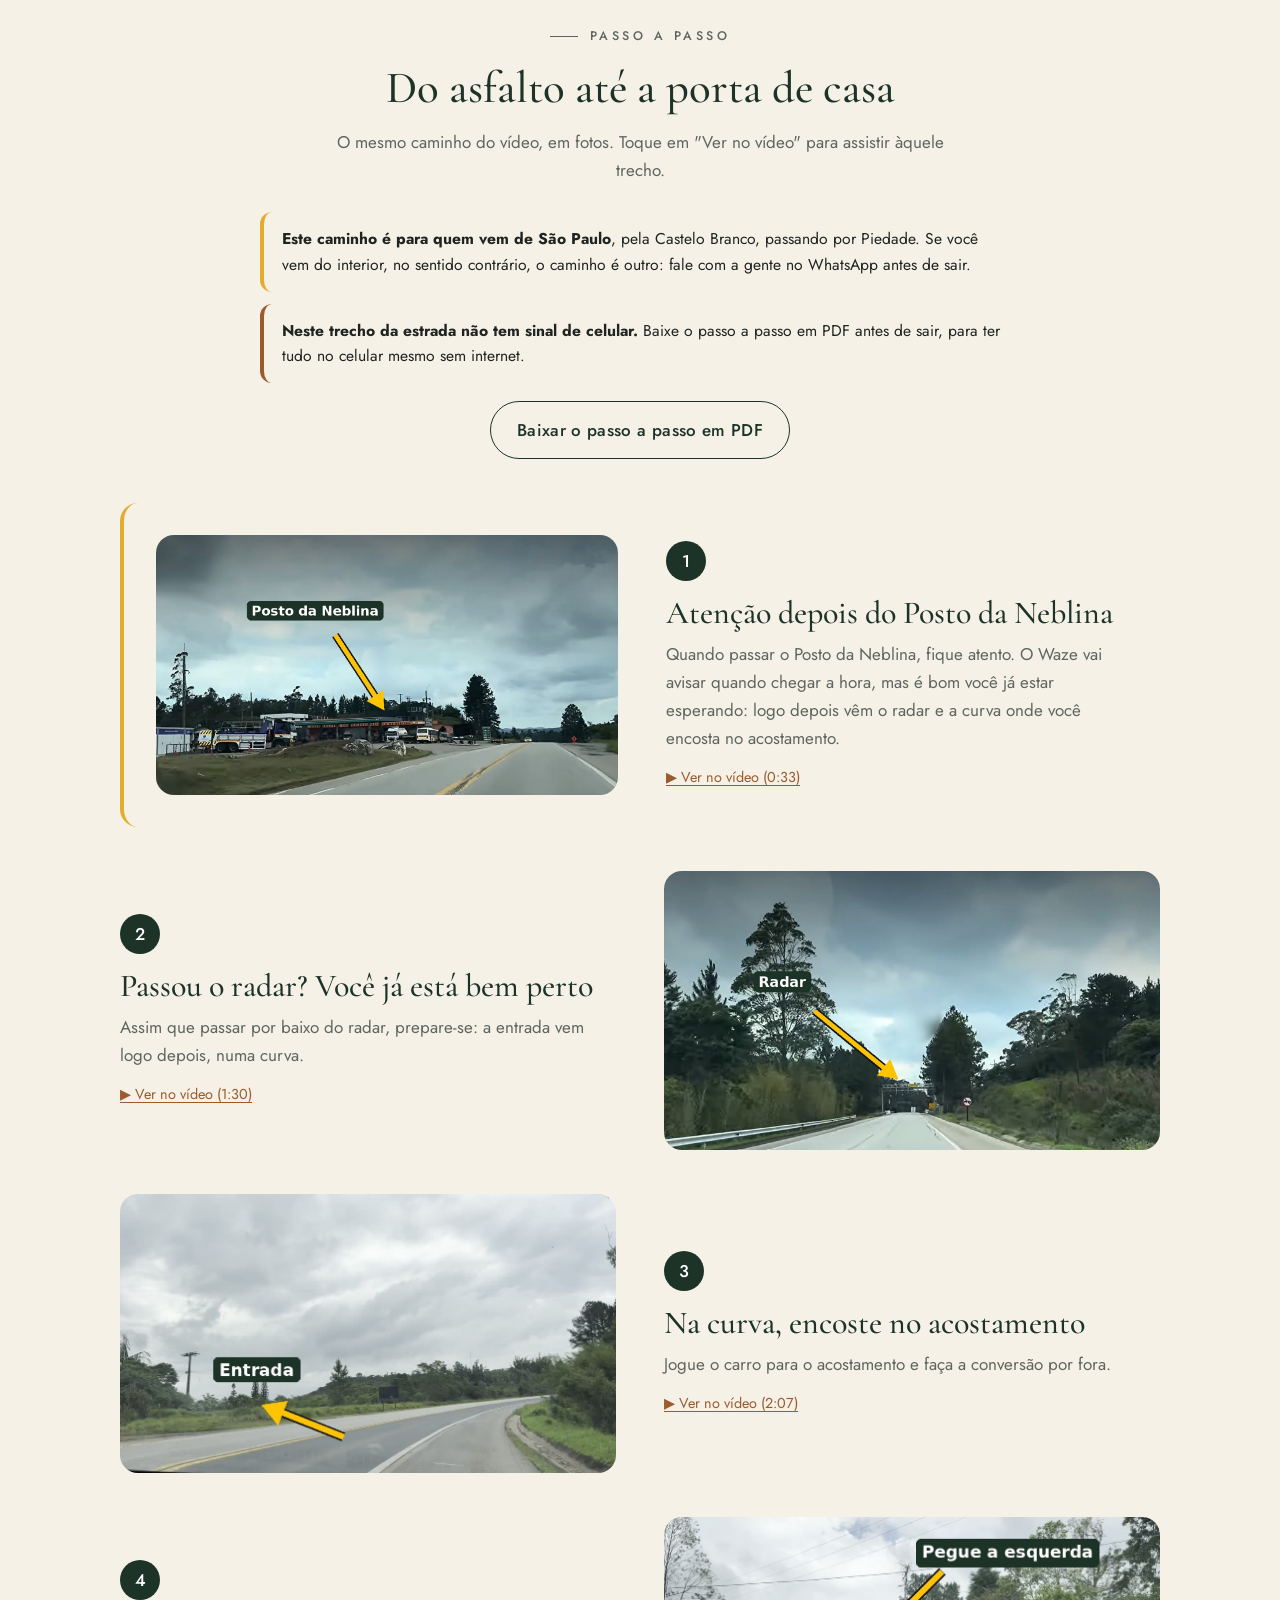
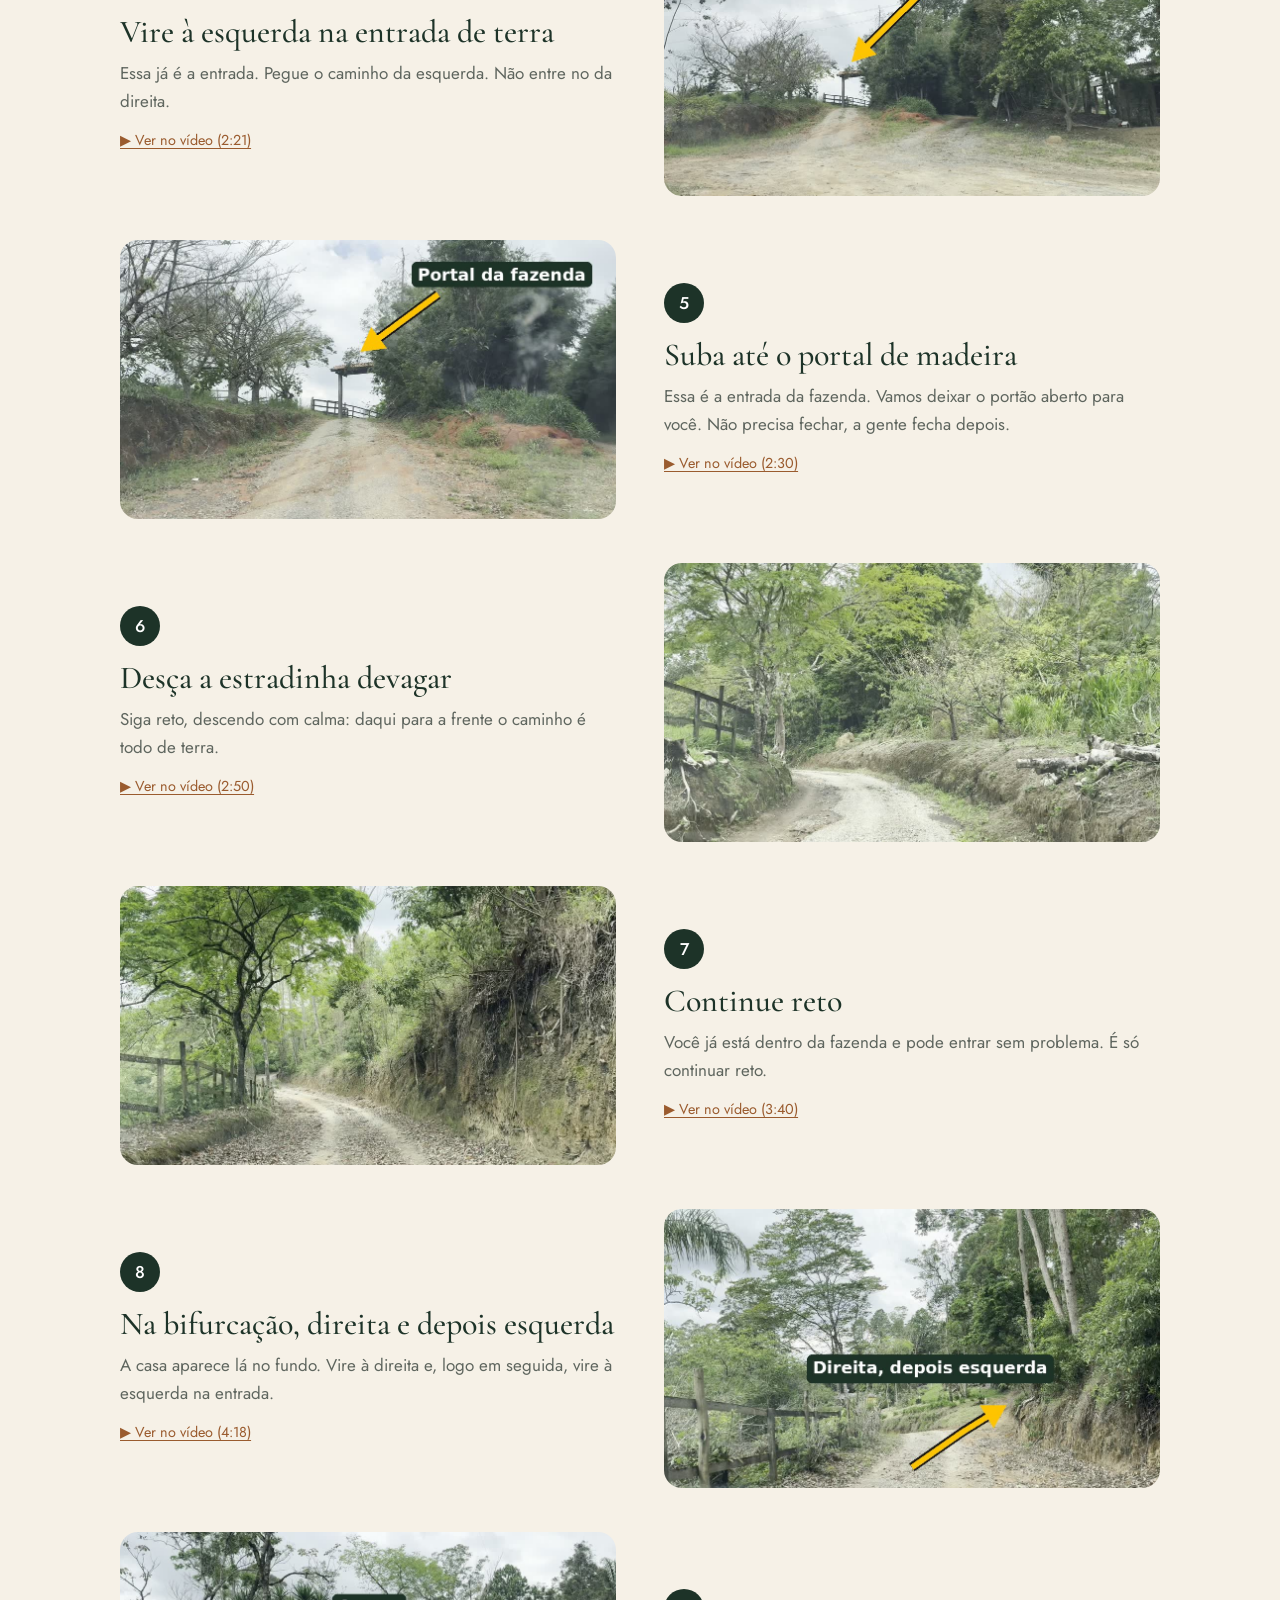
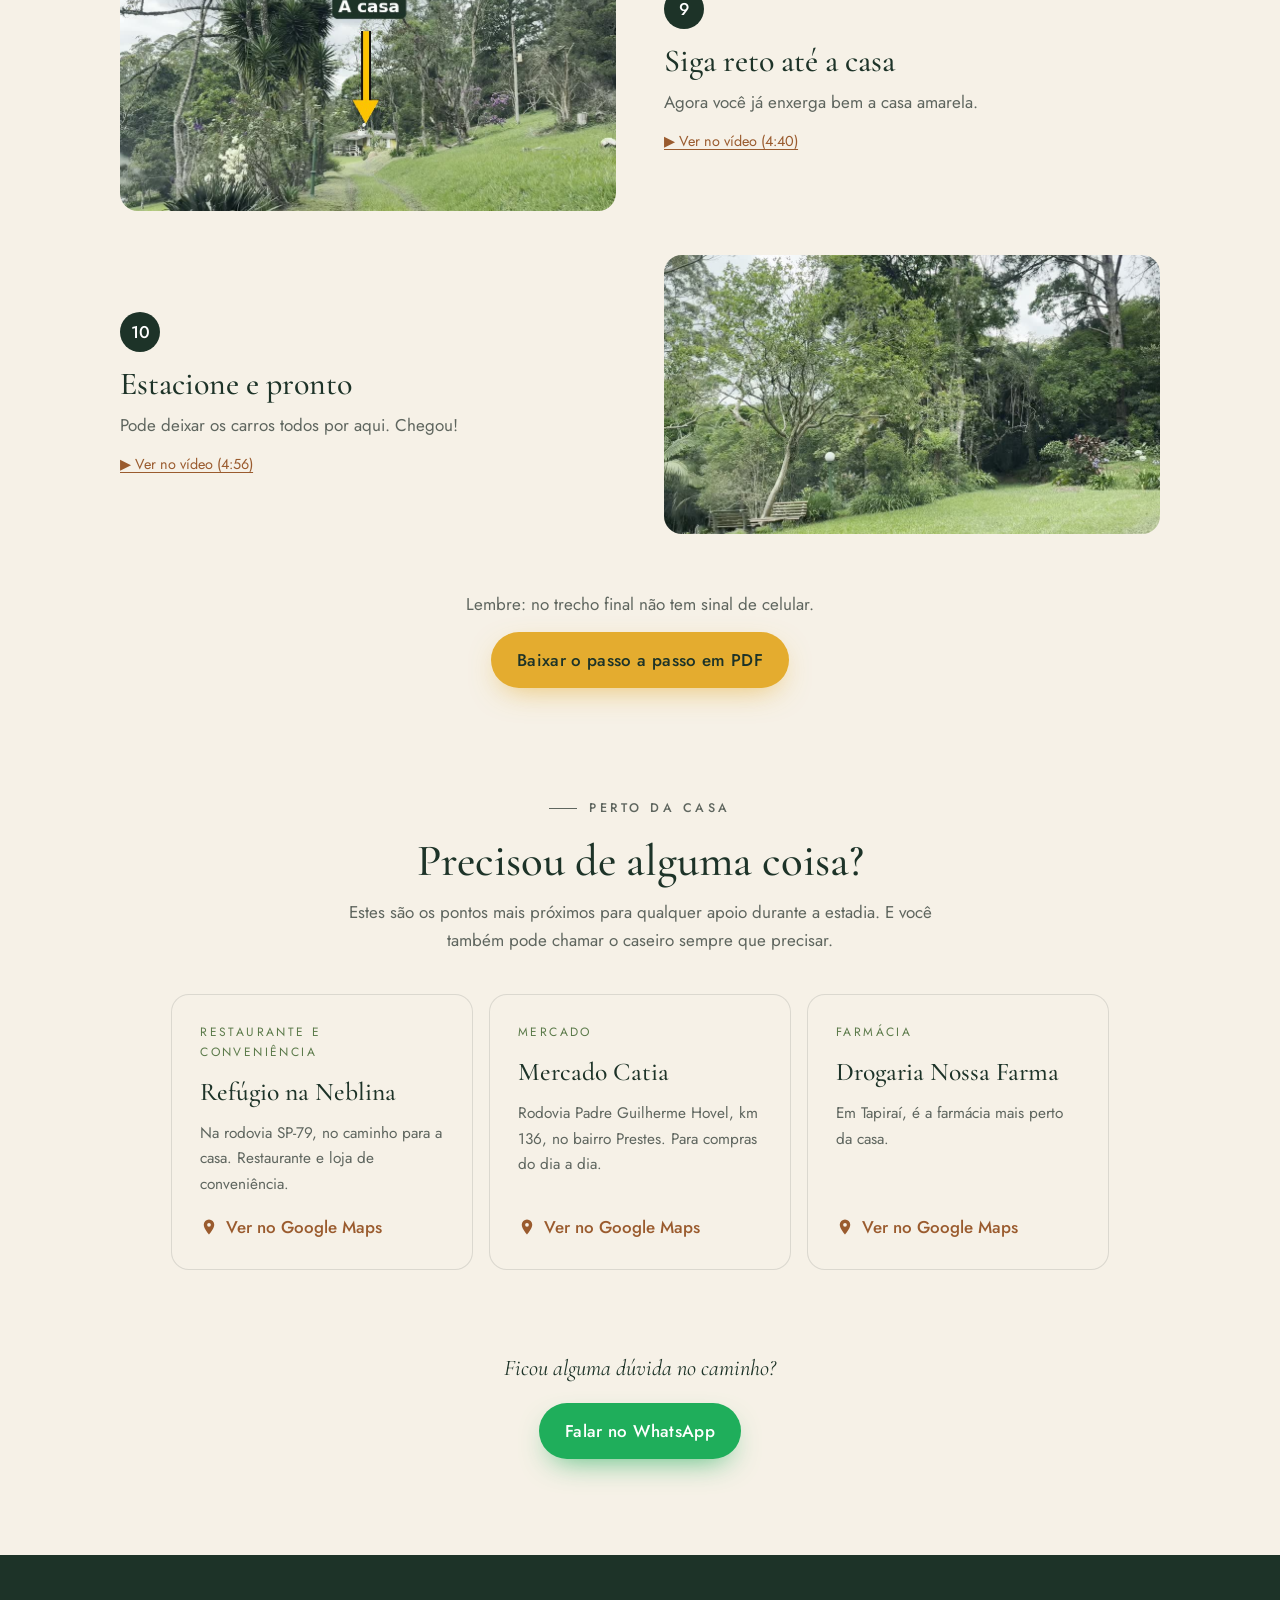
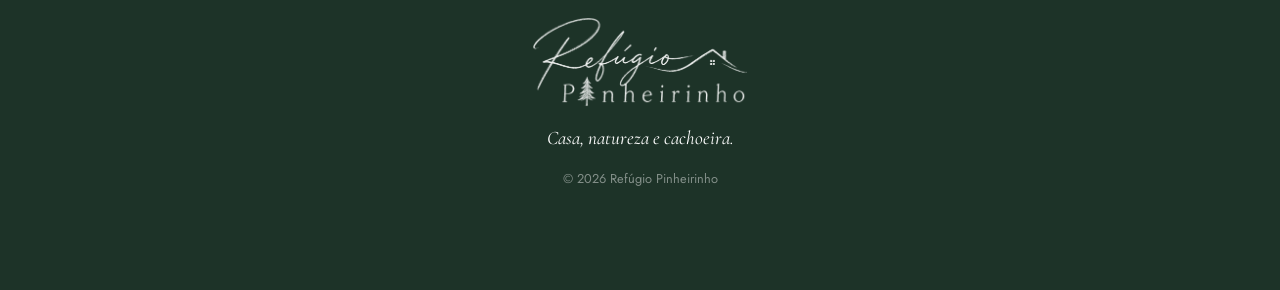
==== commit 28261c13: "Localização: seta da entrada na foto da curva; PDF atualizado Co-Authored-By: Claude Opus 5.5 <norep" ====
--- a/localizacao/index.html
+++ b/localizacao/index.html
@@ -13,7 +13,7 @@
   <link rel="preconnect" href="https://fonts.googleapis.com">
   <link rel="preconnect" href="https://fonts.gstatic.com" crossorigin>
   <link href="https://fonts.googleapis.com/css2?family=Cormorant+Garamond:ital,wght@0,400;0,500;0,600;1,400;1,500&family=Jost:wght@300;400;500;600&display=swap" rel="stylesheet">
-  <link rel="stylesheet" href="/assets/css/style.css?v=202611122207">
+  <link rel="stylesheet" href="/assets/css/style.css?v=202611122209">
 </head>
 <body class="loc">
 
@@ -85,7 +85,7 @@
           </div>
         </li>
         <li class="step">
-          <figure class="step__img"><img src="/assets/img/rota-1.jpg" alt="Curva da rodovia com acostamento à direita" loading="lazy"></figure>
+          <figure class="step__img"><img src="/assets/img/rota-1-seta.jpg" alt="Curva da rodovia com acostamento à direita" loading="lazy"></figure>
           <div class="step__txt">
             <span class="step__n">3</span>
             <h3>Na curva, encoste no acostamento</h3>
@@ -206,7 +206,7 @@
   </div>
 </footer>
 
-<script src="/assets/js/config.js?v=202611122207"></script>
+<script src="/assets/js/config.js?v=202611122209"></script>
 <script>
 (() => {
   const C = window.REFUGIO || {};
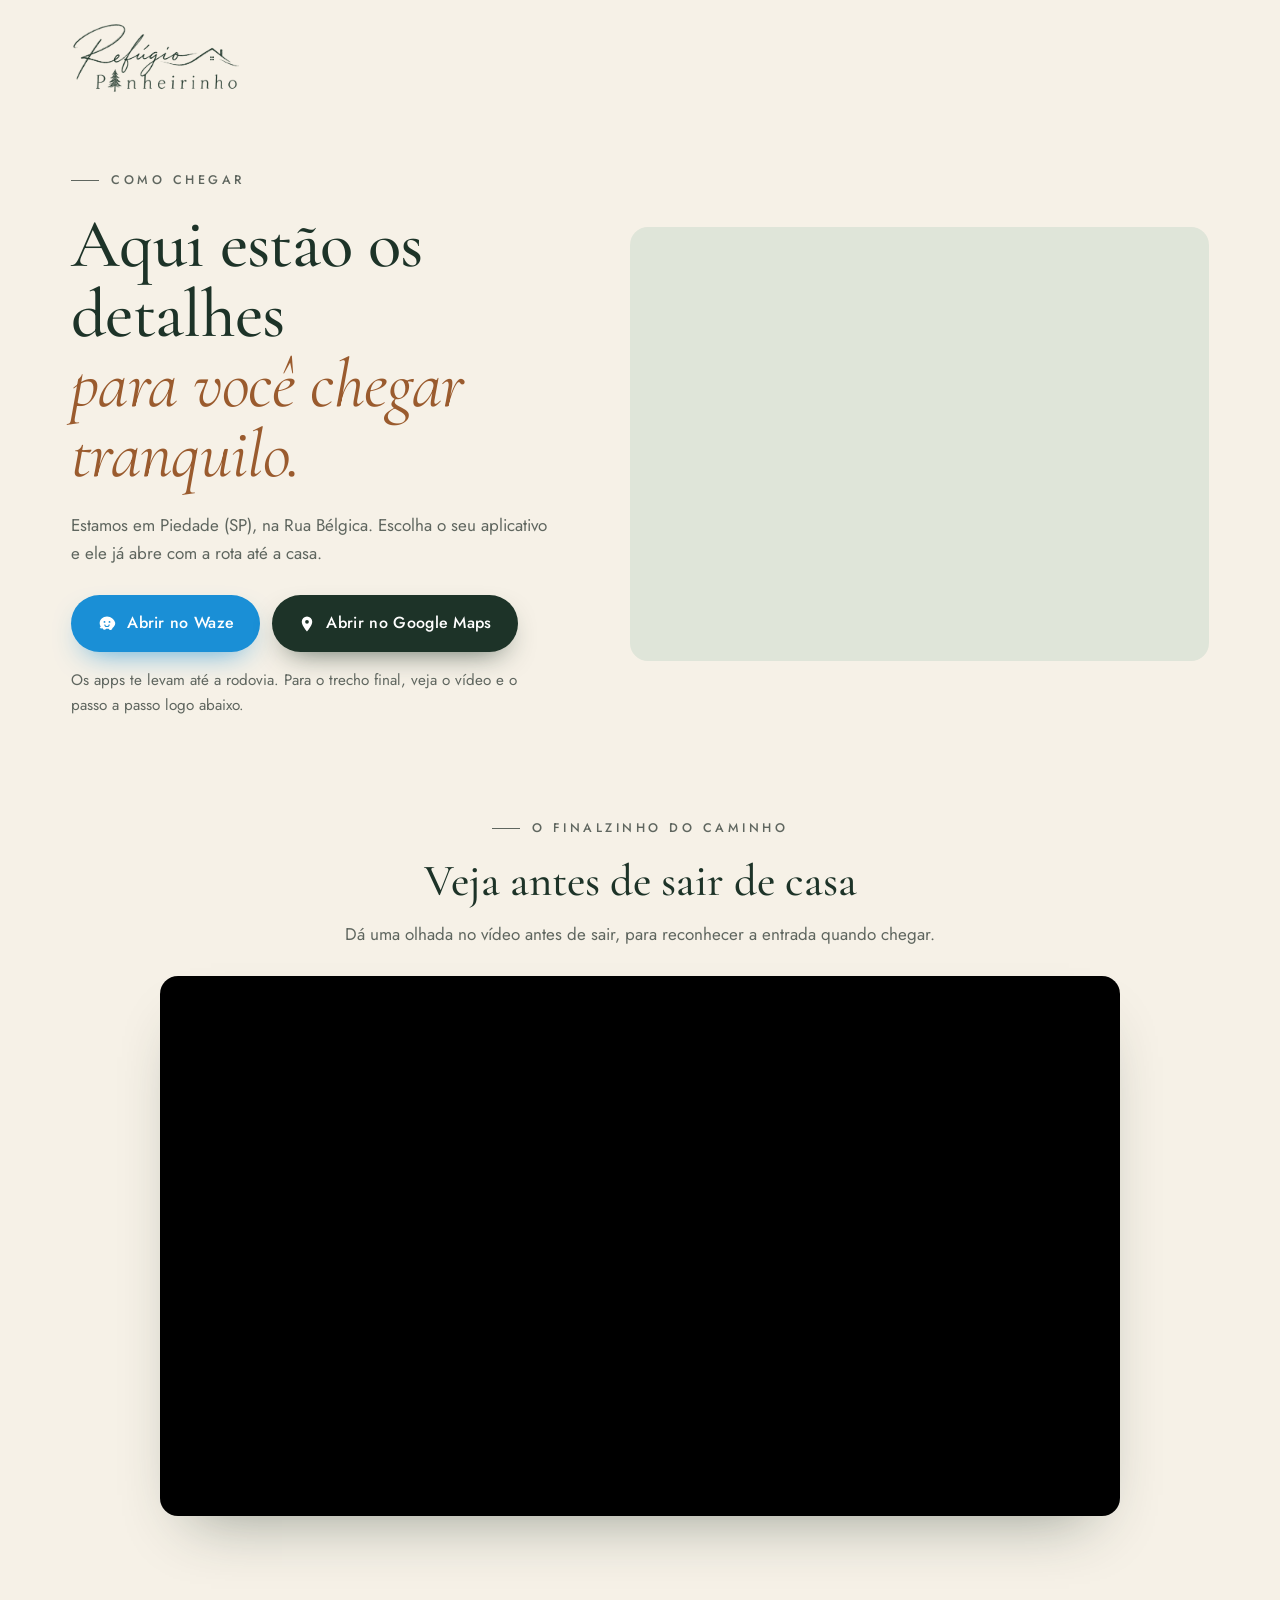
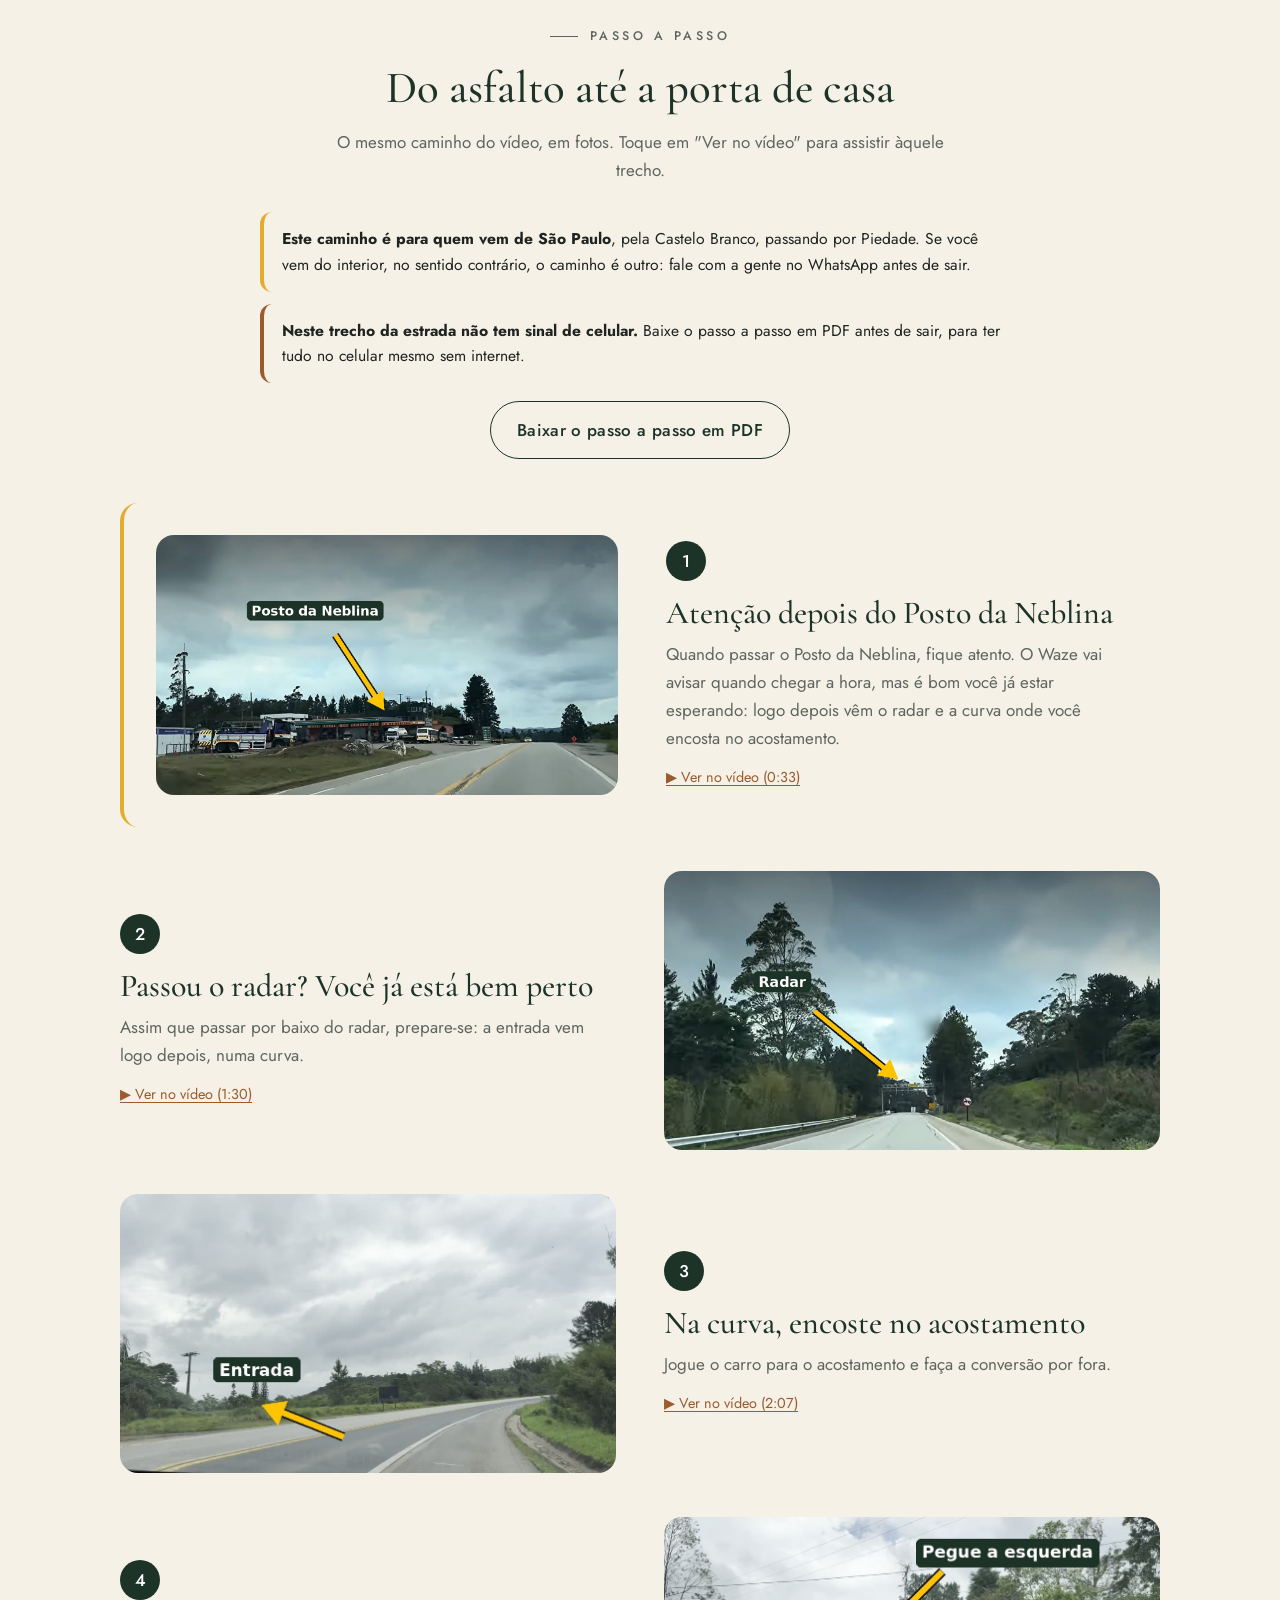
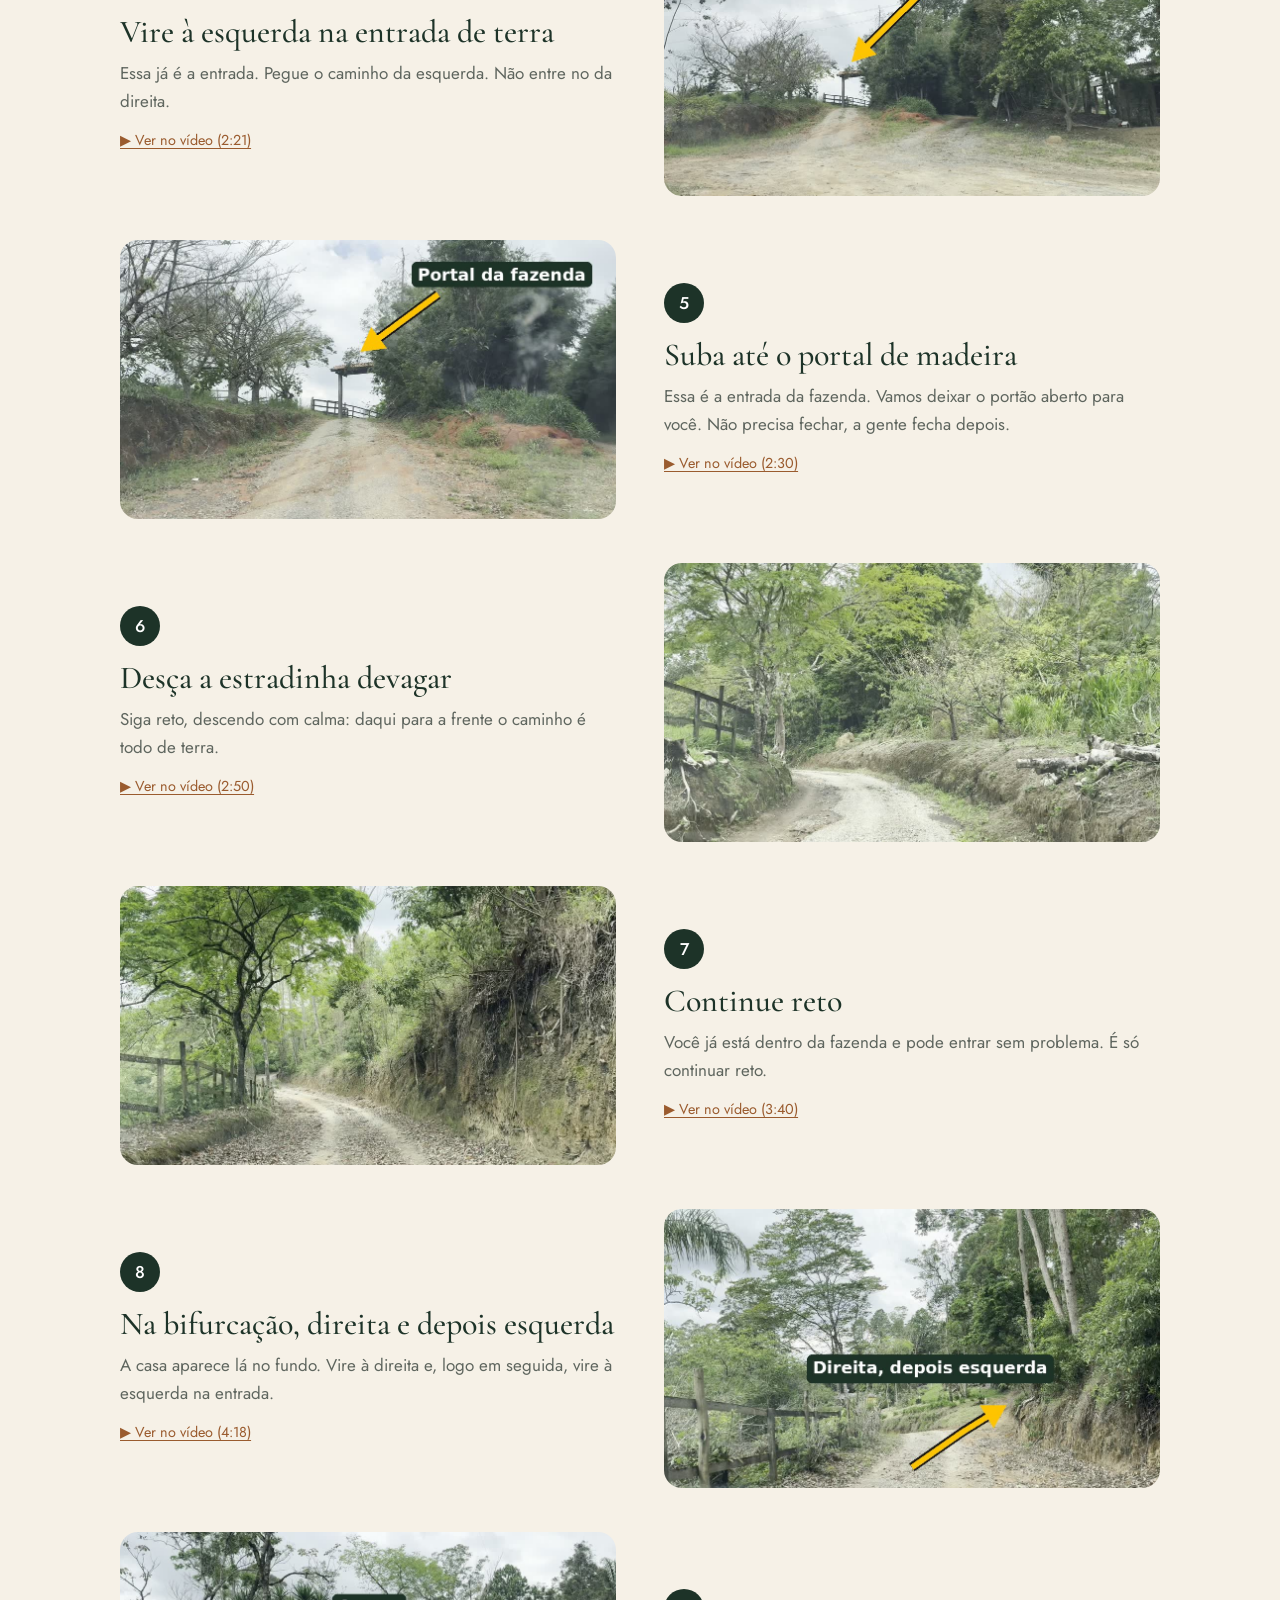
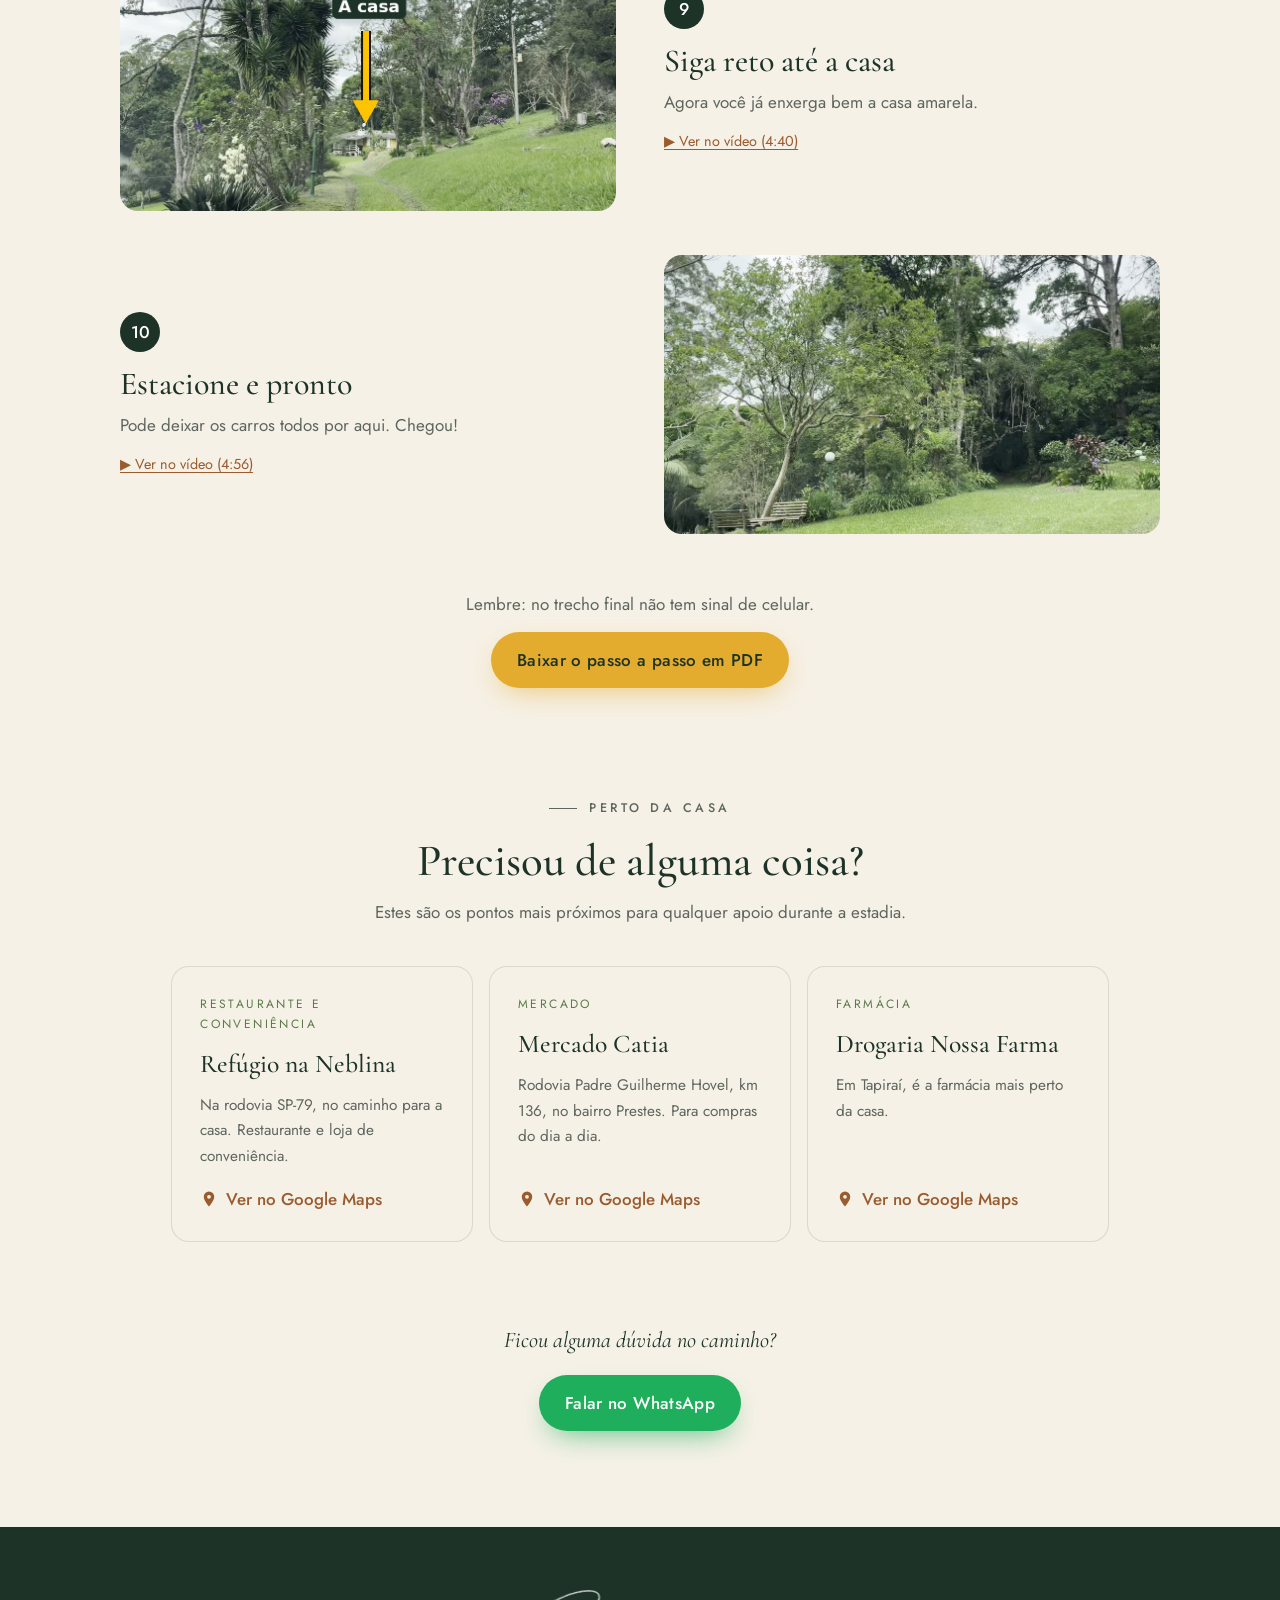
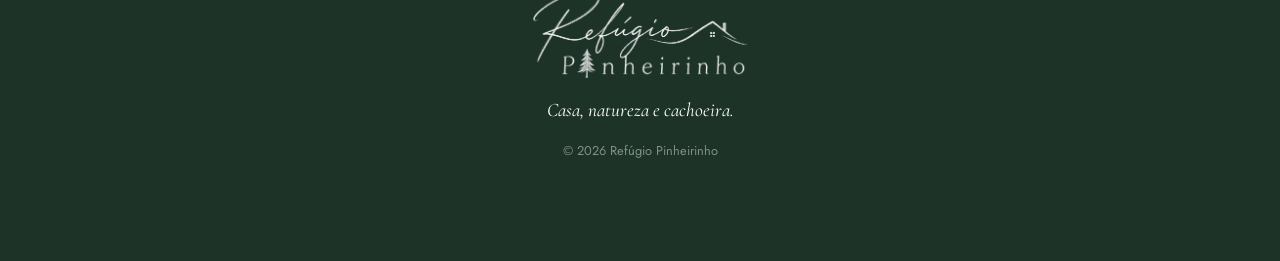
==== commit 4bd6f81a: "Localização: tira a frase sobre o caseiro Co-Authored-By: Claude Opus 5.5 <noreply@anthropic.com> Cl" ====
--- a/localizacao/index.html
+++ b/localizacao/index.html
@@ -167,7 +167,7 @@
       <div class="near__head">
         <p class="eyebrow">Perto da casa</p>
         <h2>Precisou de alguma coisa?</h2>
-        <p>Estes são os pontos mais próximos para qualquer apoio durante a estadia. E você também pode chamar o caseiro sempre que precisar.</p>
+        <p>Estes são os pontos mais próximos para qualquer apoio durante a estadia.</p>
       </div>
       <div class="near__grid">
         <a class="near__card" target="_blank" rel="noopener" href="https://www.google.com/maps/search/?api=1&amp;query=Restaurante+e+Conveni%C3%AAncia+Ref%C3%BAgio+na+Neblina+Piedade+SP">
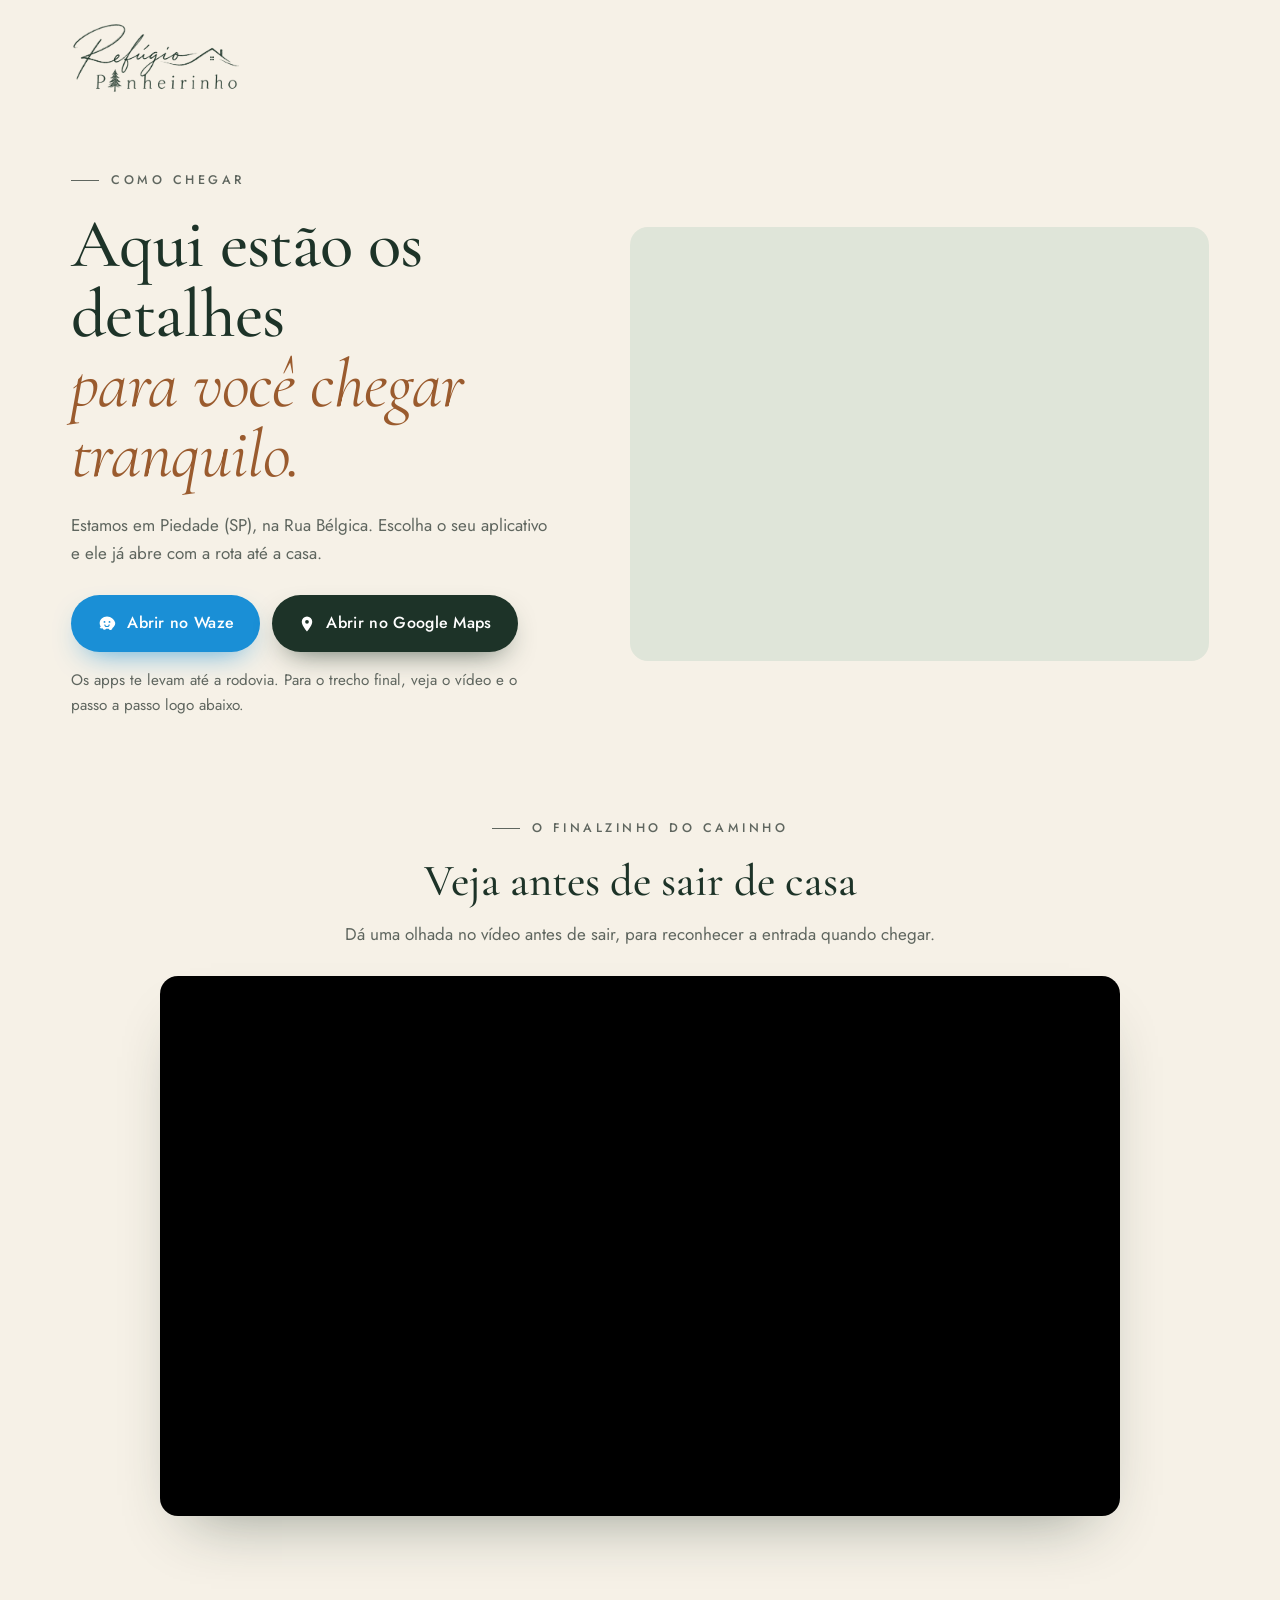
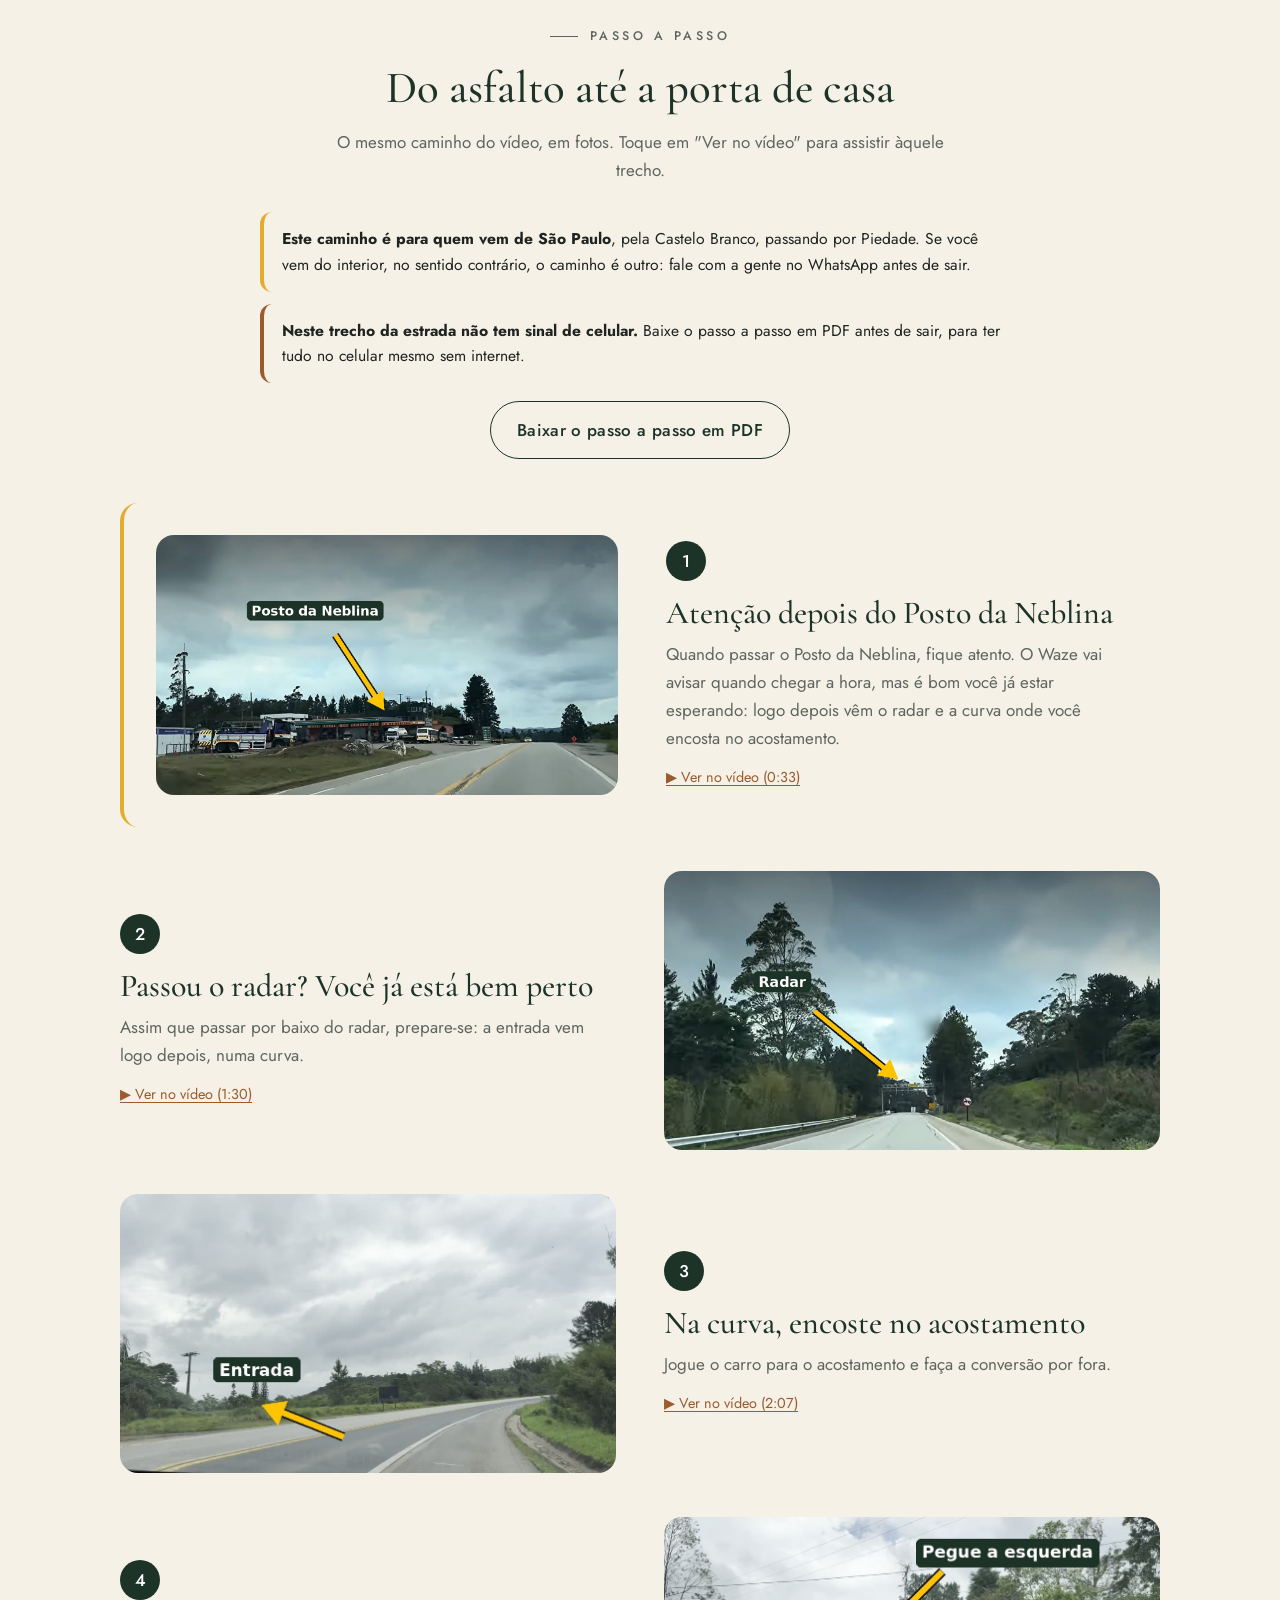
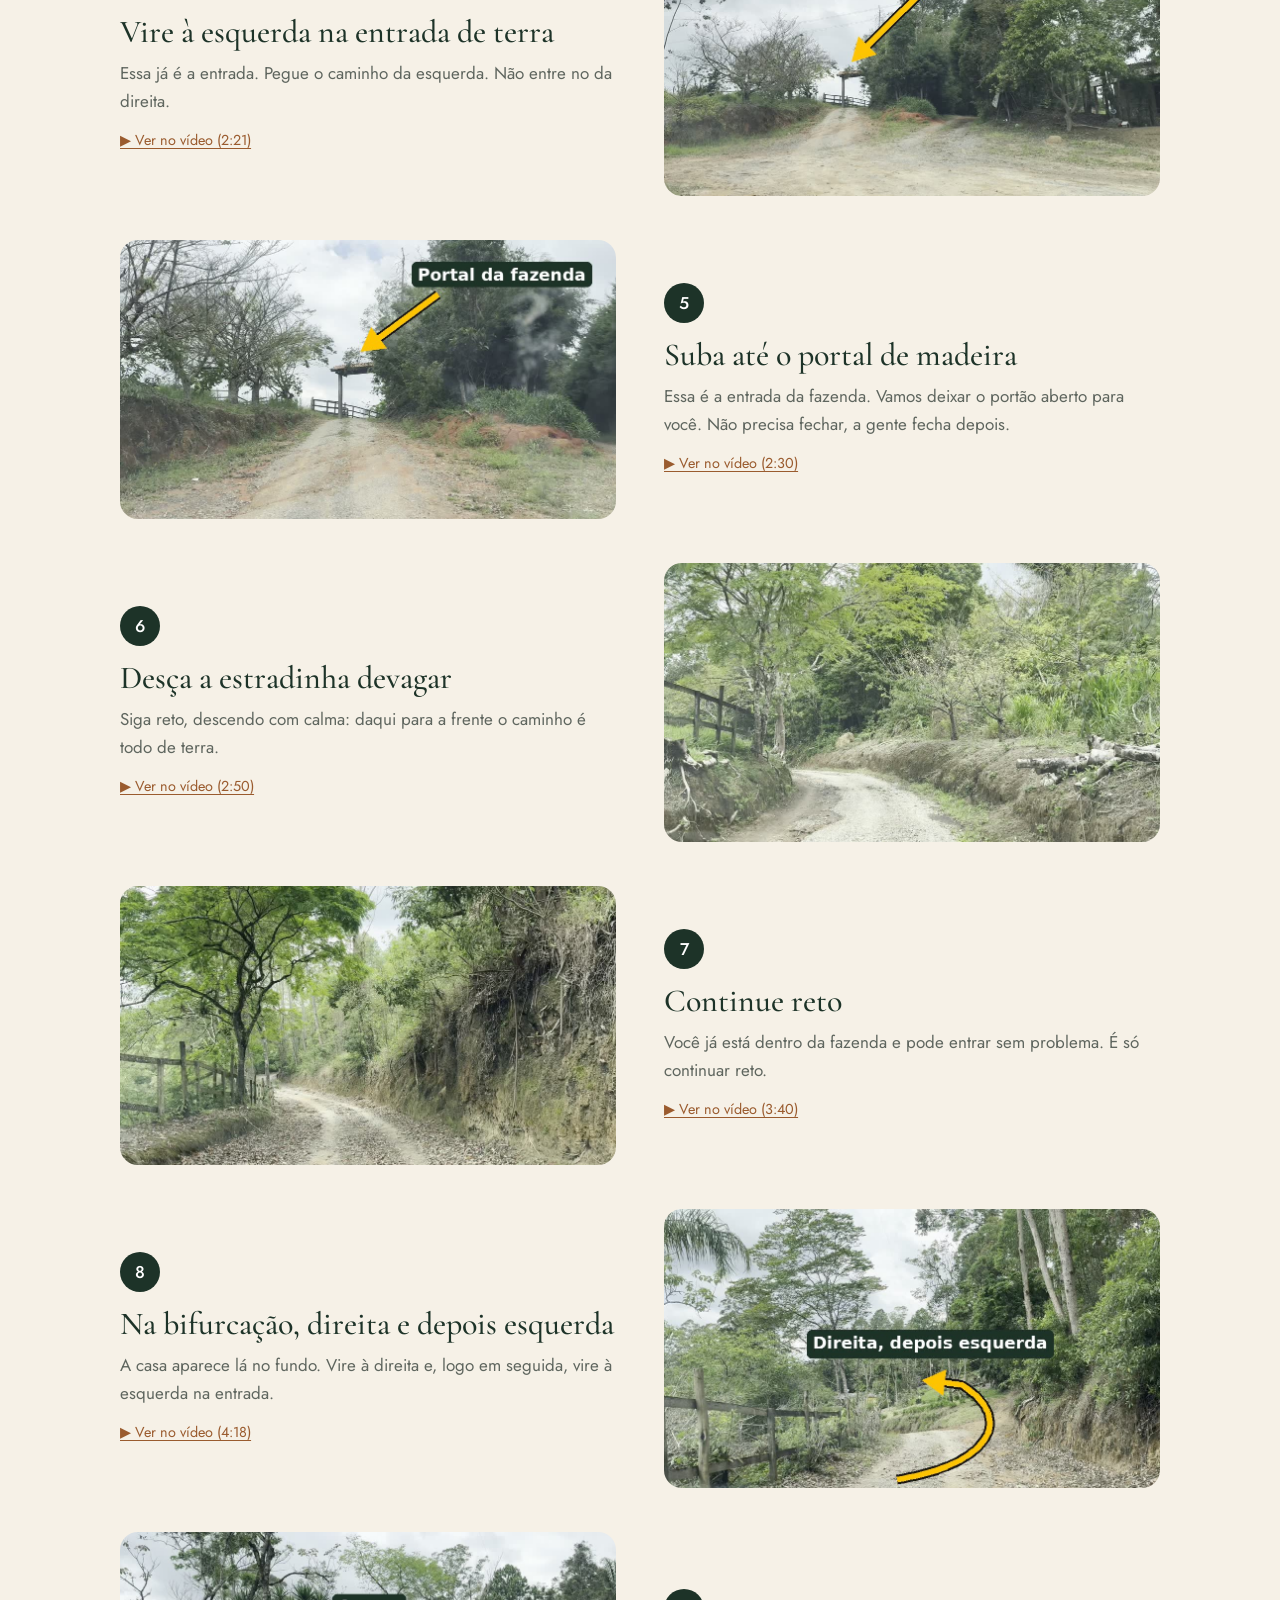
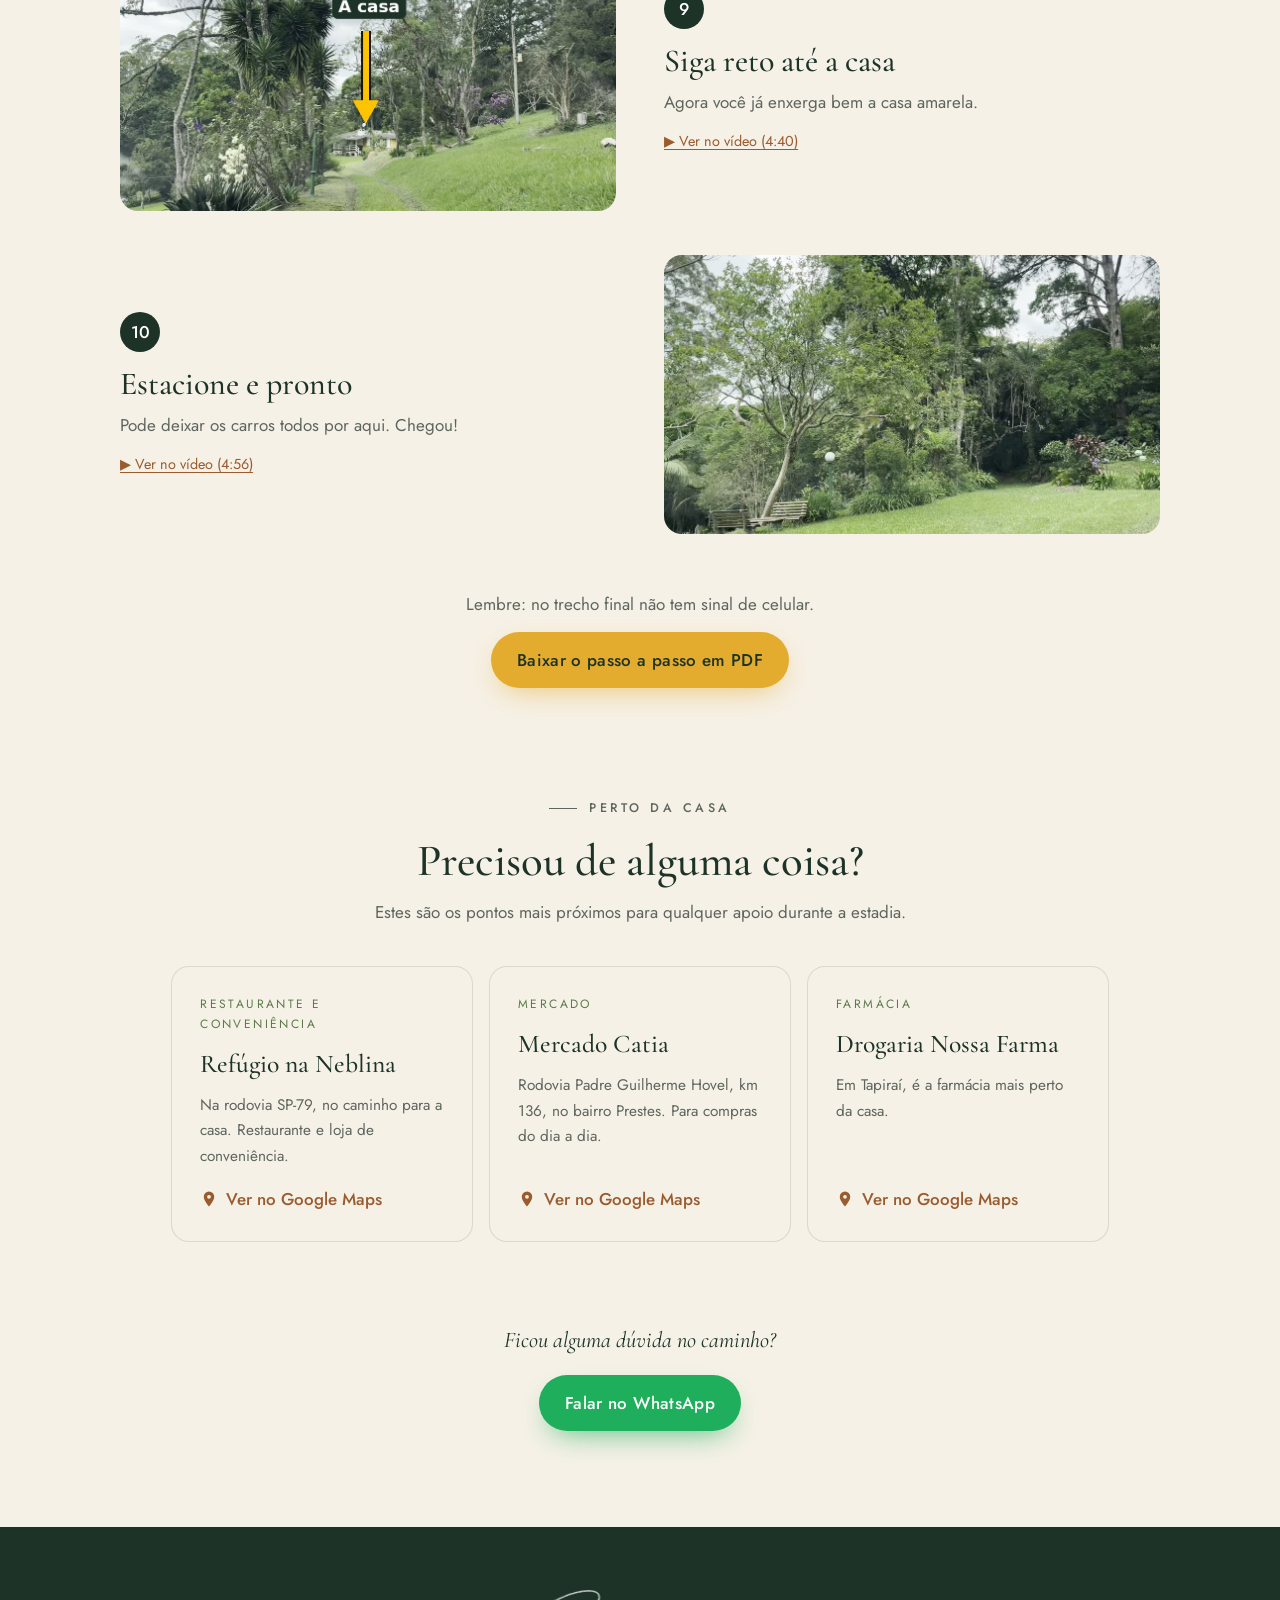
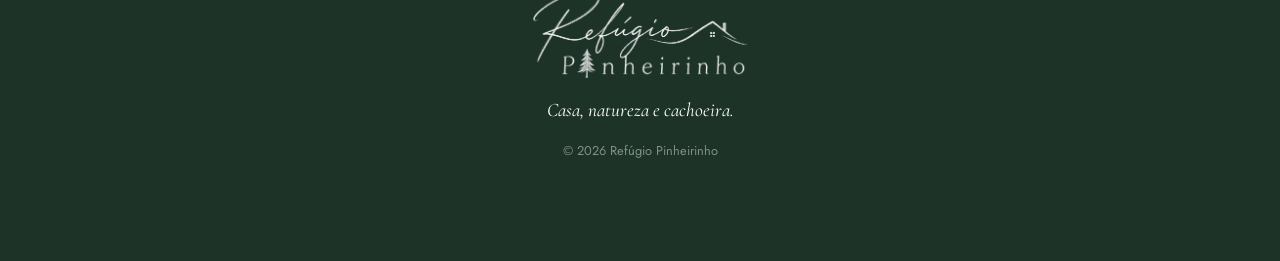
==== commit be9c8827: "Localização: seta curva (direita, depois esquerda) no passo 8; PDF atualizado Co-Authored-By: Claude" ====
--- a/localizacao/index.html
+++ b/localizacao/index.html
@@ -13,7 +13,7 @@
   <link rel="preconnect" href="https://fonts.googleapis.com">
   <link rel="preconnect" href="https://fonts.gstatic.com" crossorigin>
   <link href="https://fonts.googleapis.com/css2?family=Cormorant+Garamond:ital,wght@0,400;0,500;0,600;1,400;1,500&family=Jost:wght@300;400;500;600&display=swap" rel="stylesheet">
-  <link rel="stylesheet" href="/assets/css/style.css?v=202611122209">
+  <link rel="stylesheet" href="/assets/css/style.css?v=202611122218">
 </head>
 <body class="loc">
 
@@ -130,7 +130,7 @@
           </div>
         </li>
         <li class="step">
-          <figure class="step__img"><img src="/assets/img/rota-6-seta.jpg" alt="Na bifurcação, direita e depois esquerda" loading="lazy"></figure>
+          <figure class="step__img"><img src="/assets/img/rota-6-seta.jpg?v=2" alt="Na bifurcação, direita e depois esquerda" loading="lazy"></figure>
           <div class="step__txt">
             <span class="step__n">8</span>
             <h3>Na bifurcação, direita e depois esquerda</h3>
@@ -206,7 +206,7 @@
   </div>
 </footer>
 
-<script src="/assets/js/config.js?v=202611122209"></script>
+<script src="/assets/js/config.js?v=202611122218"></script>
 <script>
 (() => {
   const C = window.REFUGIO || {};
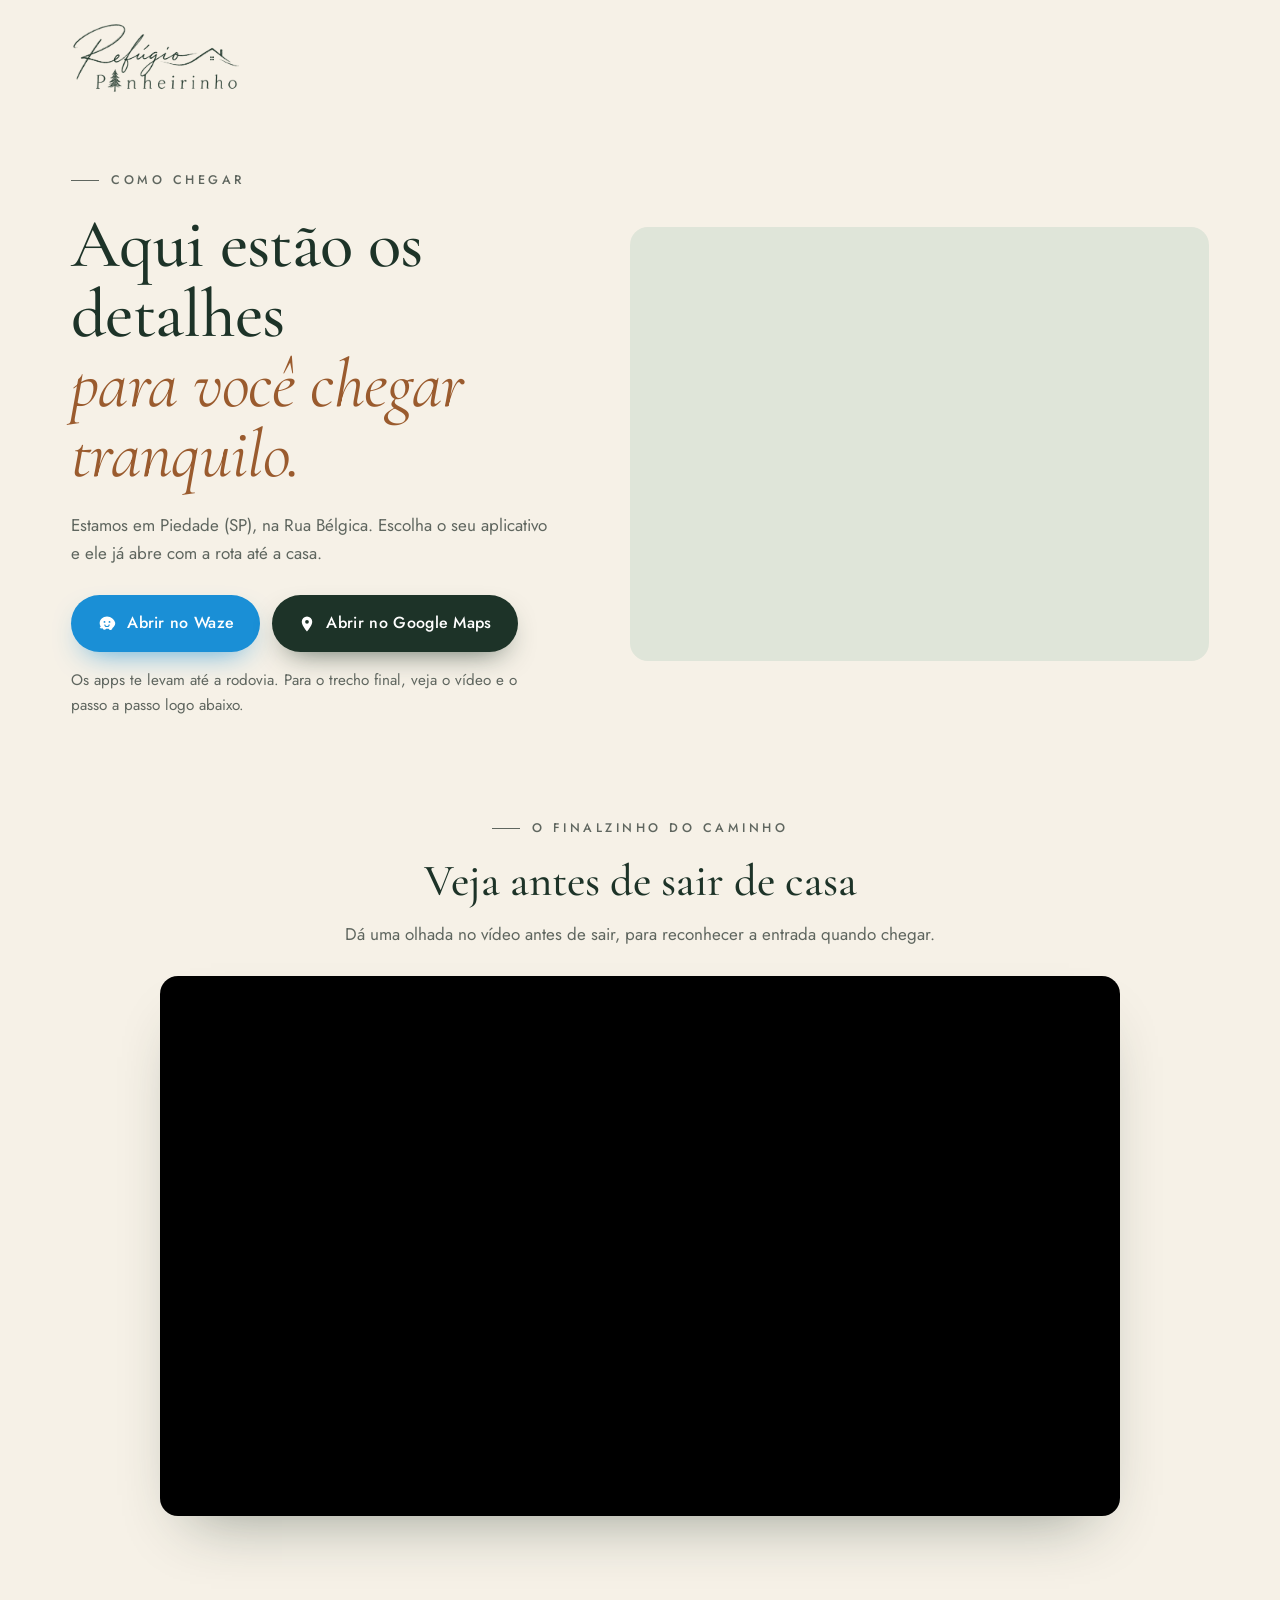
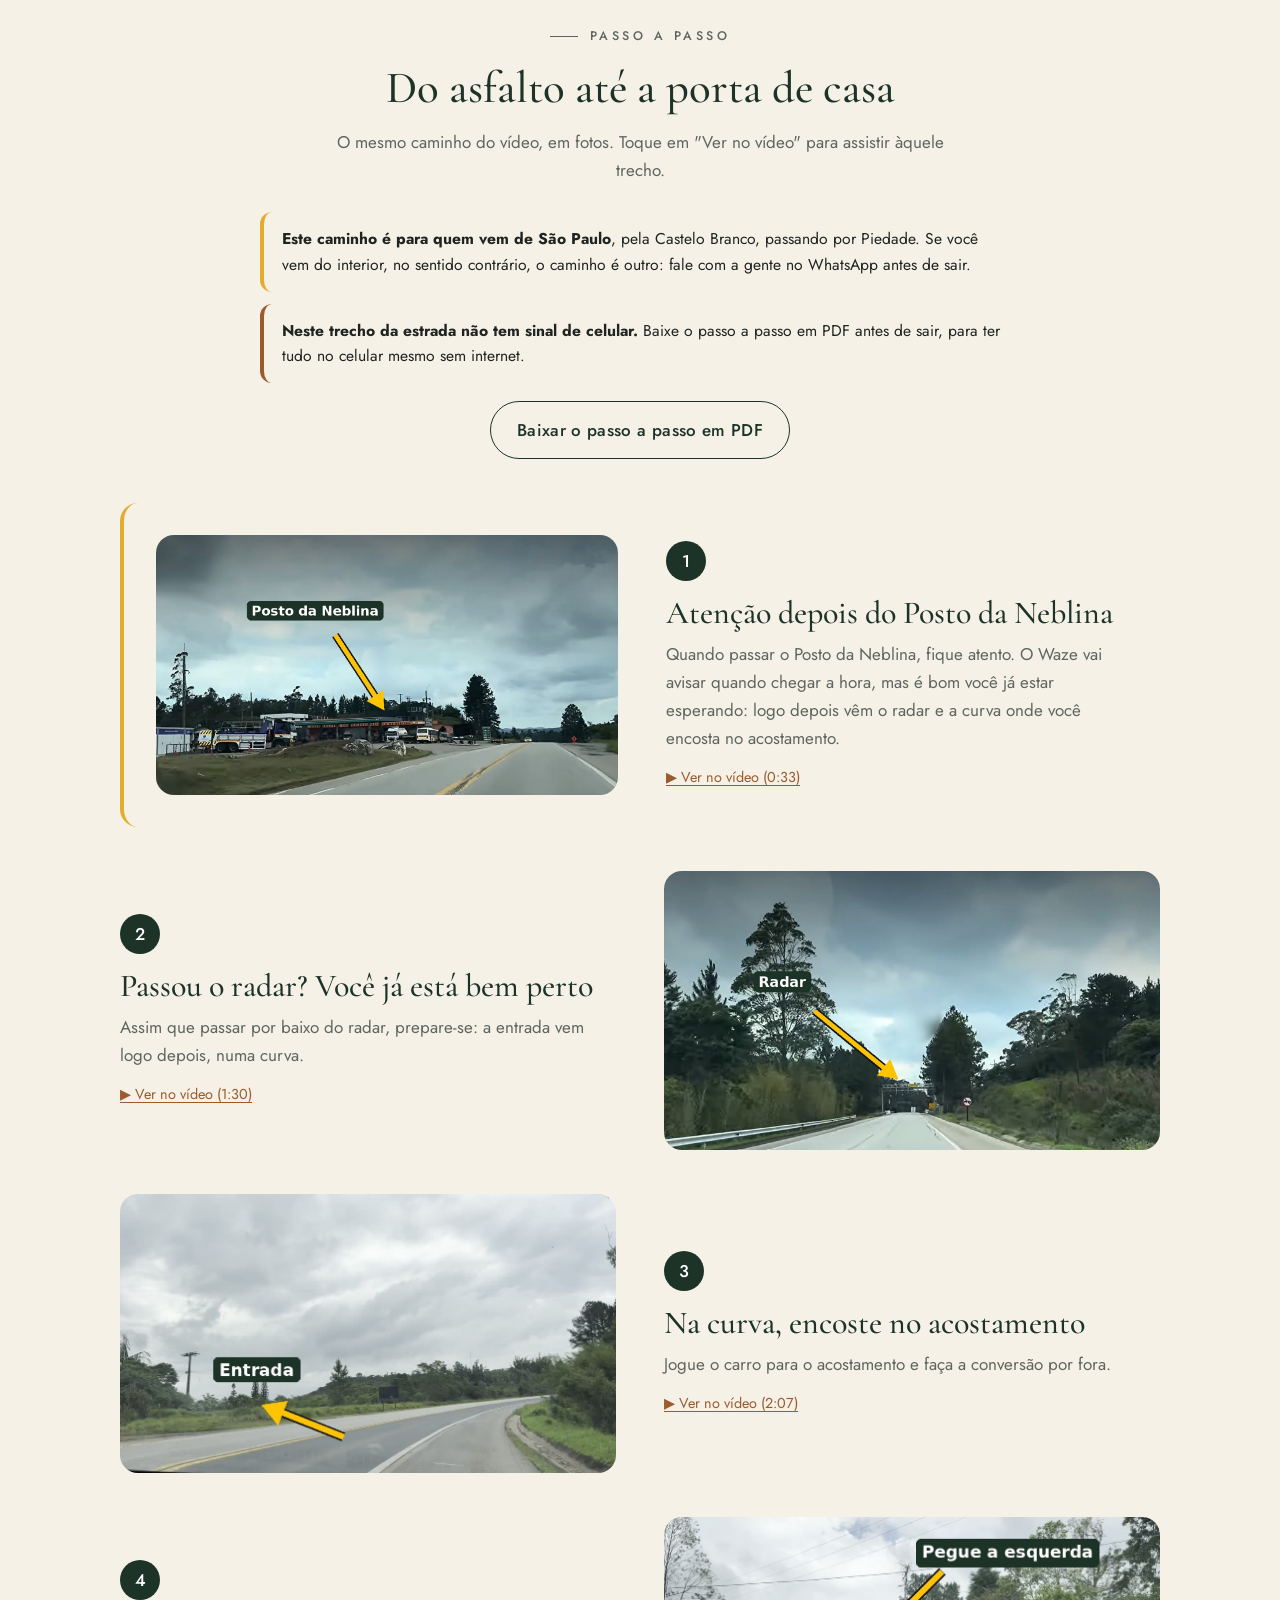
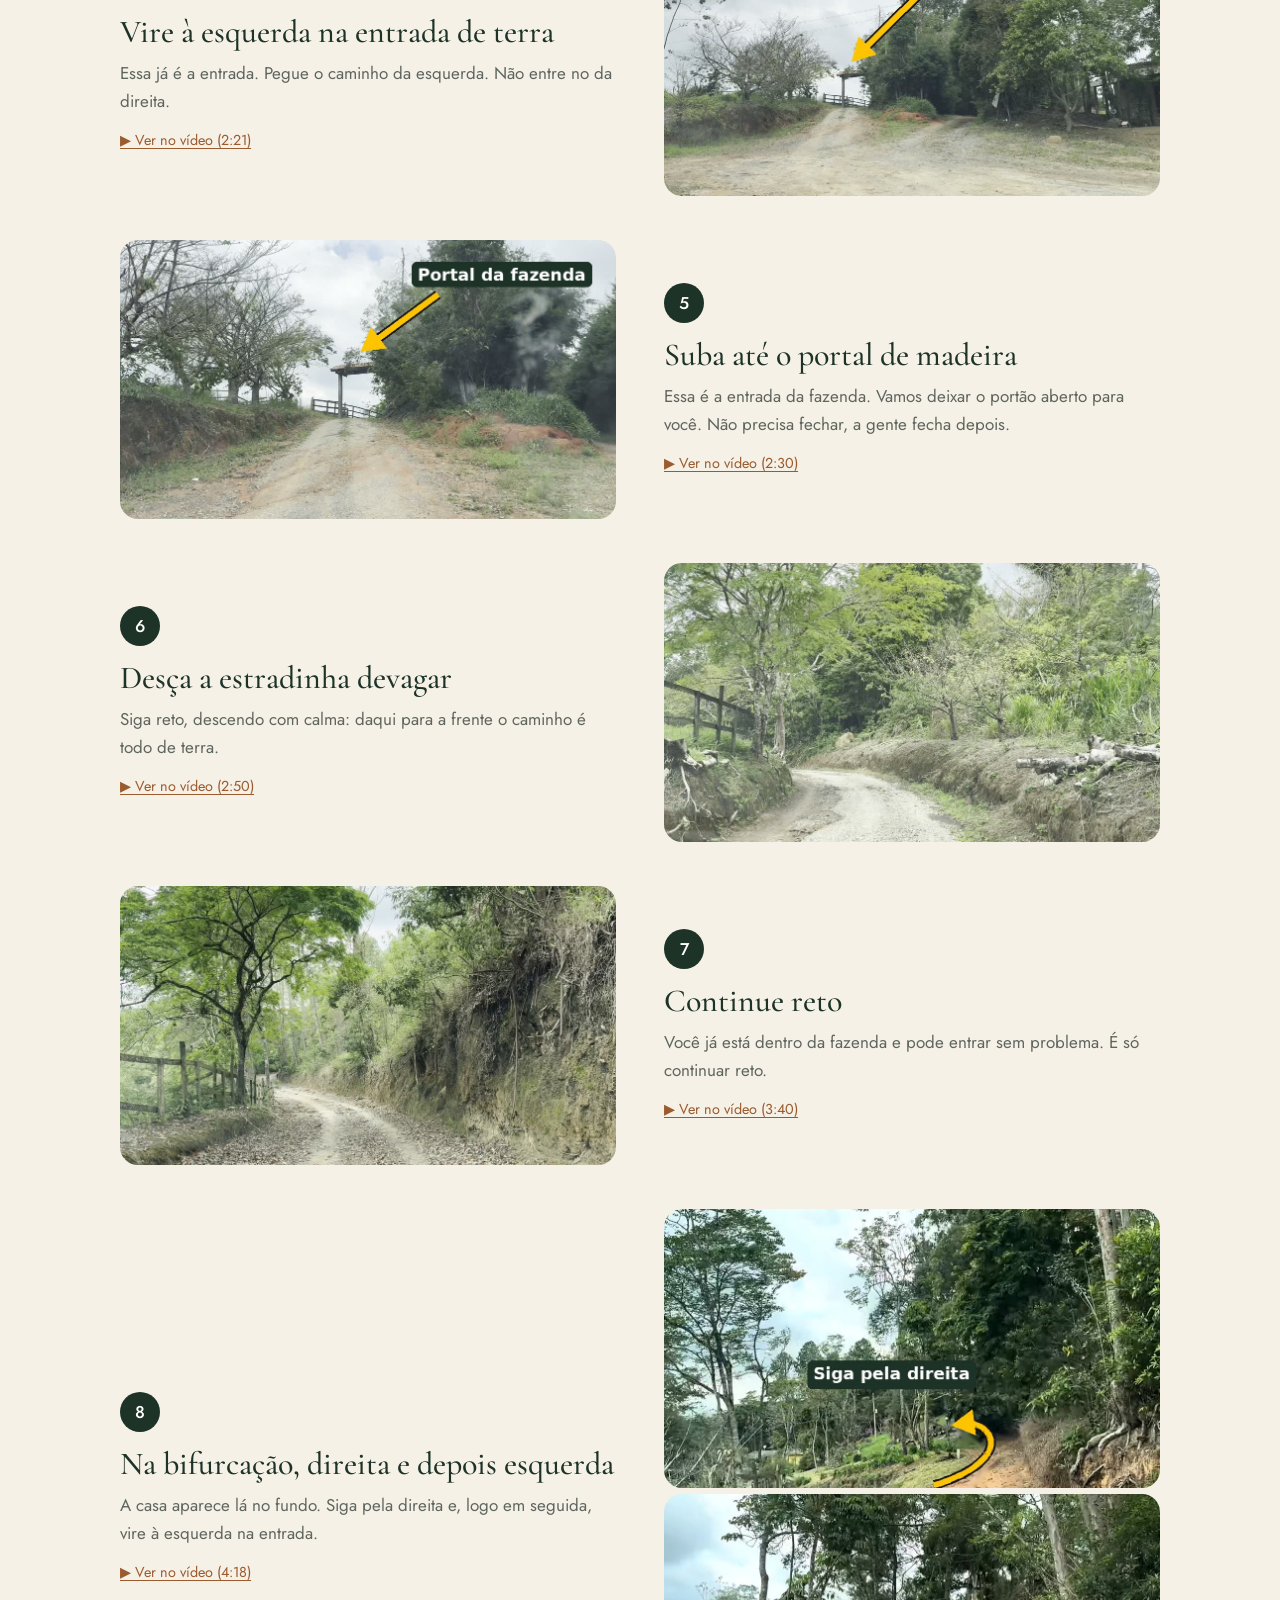
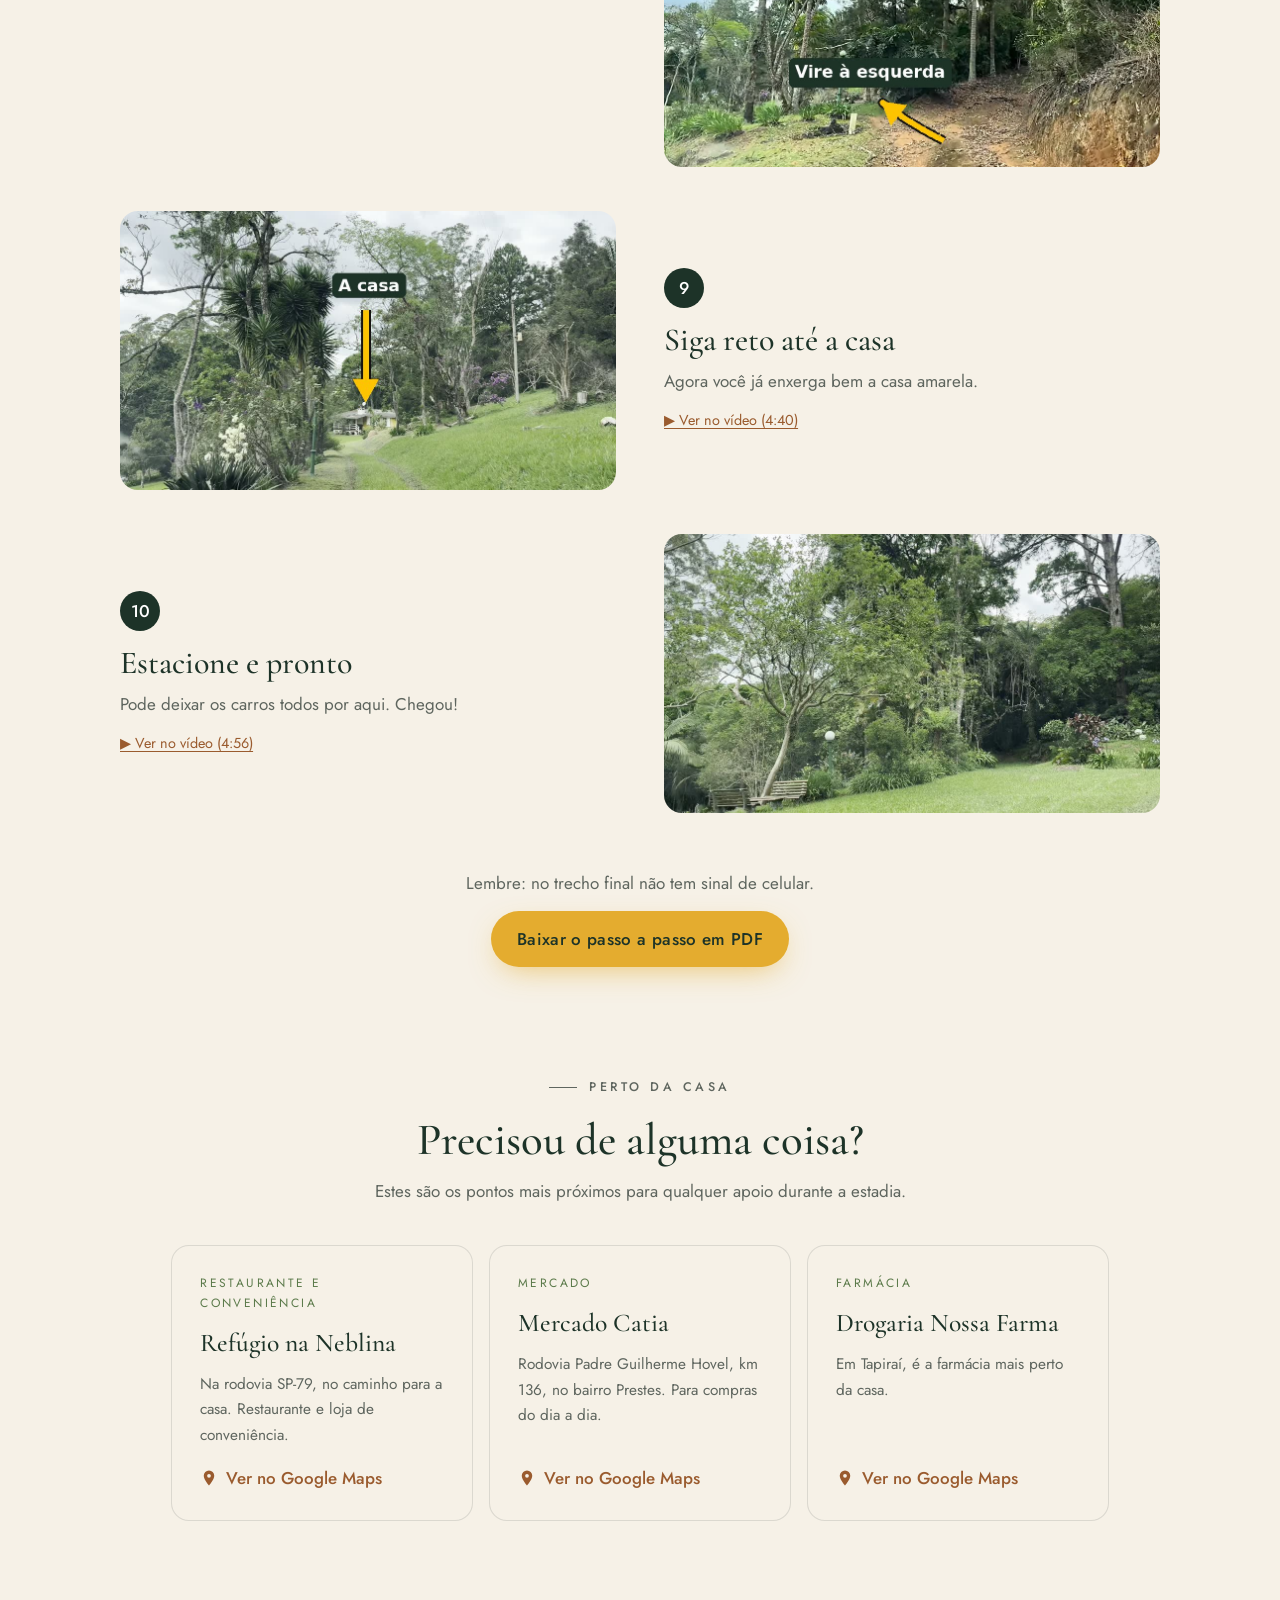
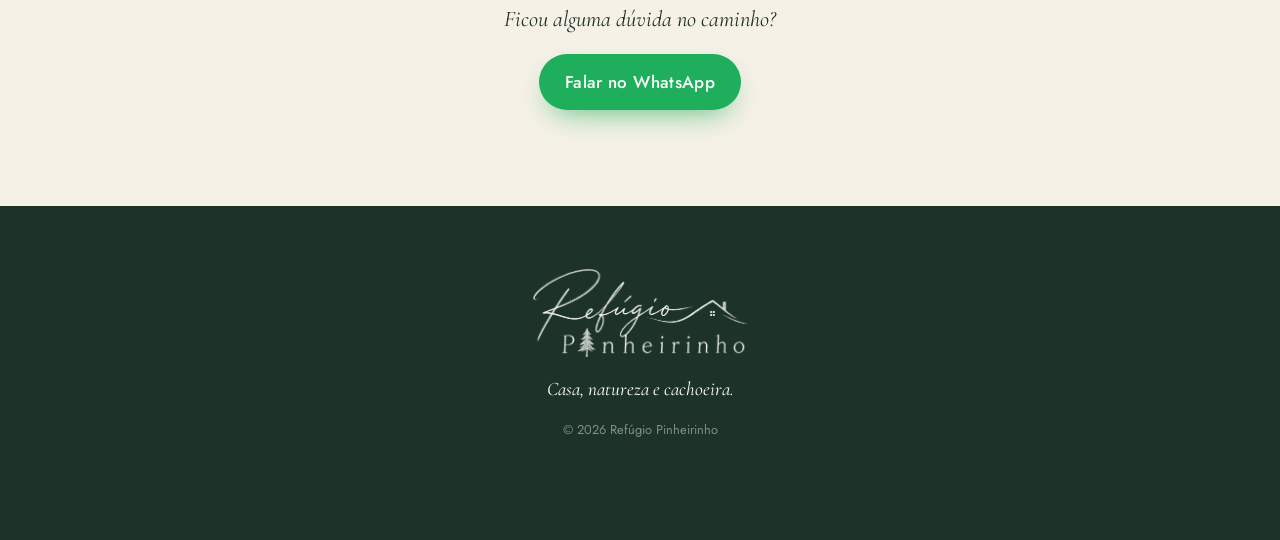
==== commit ef8b5551: "Localização: passo 8 com duas fotos (siga pela direita, depois vire à esquerda) e setas curvas; PDF " ====
--- a/localizacao/index.html
+++ b/localizacao/index.html
@@ -13,7 +13,7 @@
   <link rel="preconnect" href="https://fonts.googleapis.com">
   <link rel="preconnect" href="https://fonts.gstatic.com" crossorigin>
   <link href="https://fonts.googleapis.com/css2?family=Cormorant+Garamond:ital,wght@0,400;0,500;0,600;1,400;1,500&family=Jost:wght@300;400;500;600&display=swap" rel="stylesheet">
-  <link rel="stylesheet" href="/assets/css/style.css?v=202611122218">
+  <link rel="stylesheet" href="/assets/css/style.css?v=202611122220">
 </head>
 <body class="loc">
 
@@ -130,11 +130,11 @@
           </div>
         </li>
         <li class="step">
-          <figure class="step__img"><img src="/assets/img/rota-6-seta.jpg?v=2" alt="Na bifurcação, direita e depois esquerda" loading="lazy"></figure>
+          <figure class="step__img step__img--duo"><img src="/assets/img/rota-6a-seta.jpg" alt="Na bifurcação, siga pela direita" loading="lazy"><img src="/assets/img/rota-6b-seta.jpg" alt="Logo depois, vire à esquerda" loading="lazy"></figure>
           <div class="step__txt">
             <span class="step__n">8</span>
             <h3>Na bifurcação, direita e depois esquerda</h3>
-            <p>A casa aparece lá no fundo. Vire à direita e, logo em seguida, vire à esquerda na entrada.</p>
+            <p>A casa aparece lá no fundo. Siga pela direita e, logo em seguida, vire à esquerda na entrada.</p>
             <button type="button" class="step__play" data-t="258">▶ Ver no vídeo (4:18)</button>
           </div>
         </li>
@@ -206,7 +206,7 @@
   </div>
 </footer>
 
-<script src="/assets/js/config.js?v=202611122218"></script>
+<script src="/assets/js/config.js?v=202611122220"></script>
 <script>
 (() => {
   const C = window.REFUGIO || {};
--- a/assets/css/style.css
+++ b/assets/css/style.css
@@ -459,3 +459,5 @@
 .steps__pdf{justify-self:center;margin-top:6px}
 .steps__end{text-align:center;margin-top:clamp(36px,5vw,56px);display:grid;gap:14px;justify-items:center}
 .steps__end p{color:var(--muted)}
+.step__img--duo{display:grid;grid-template-rows:1fr 1fr;gap:6px;aspect-ratio:8/9;background:none}
+.step__img--duo img{border-radius:var(--radius)}
